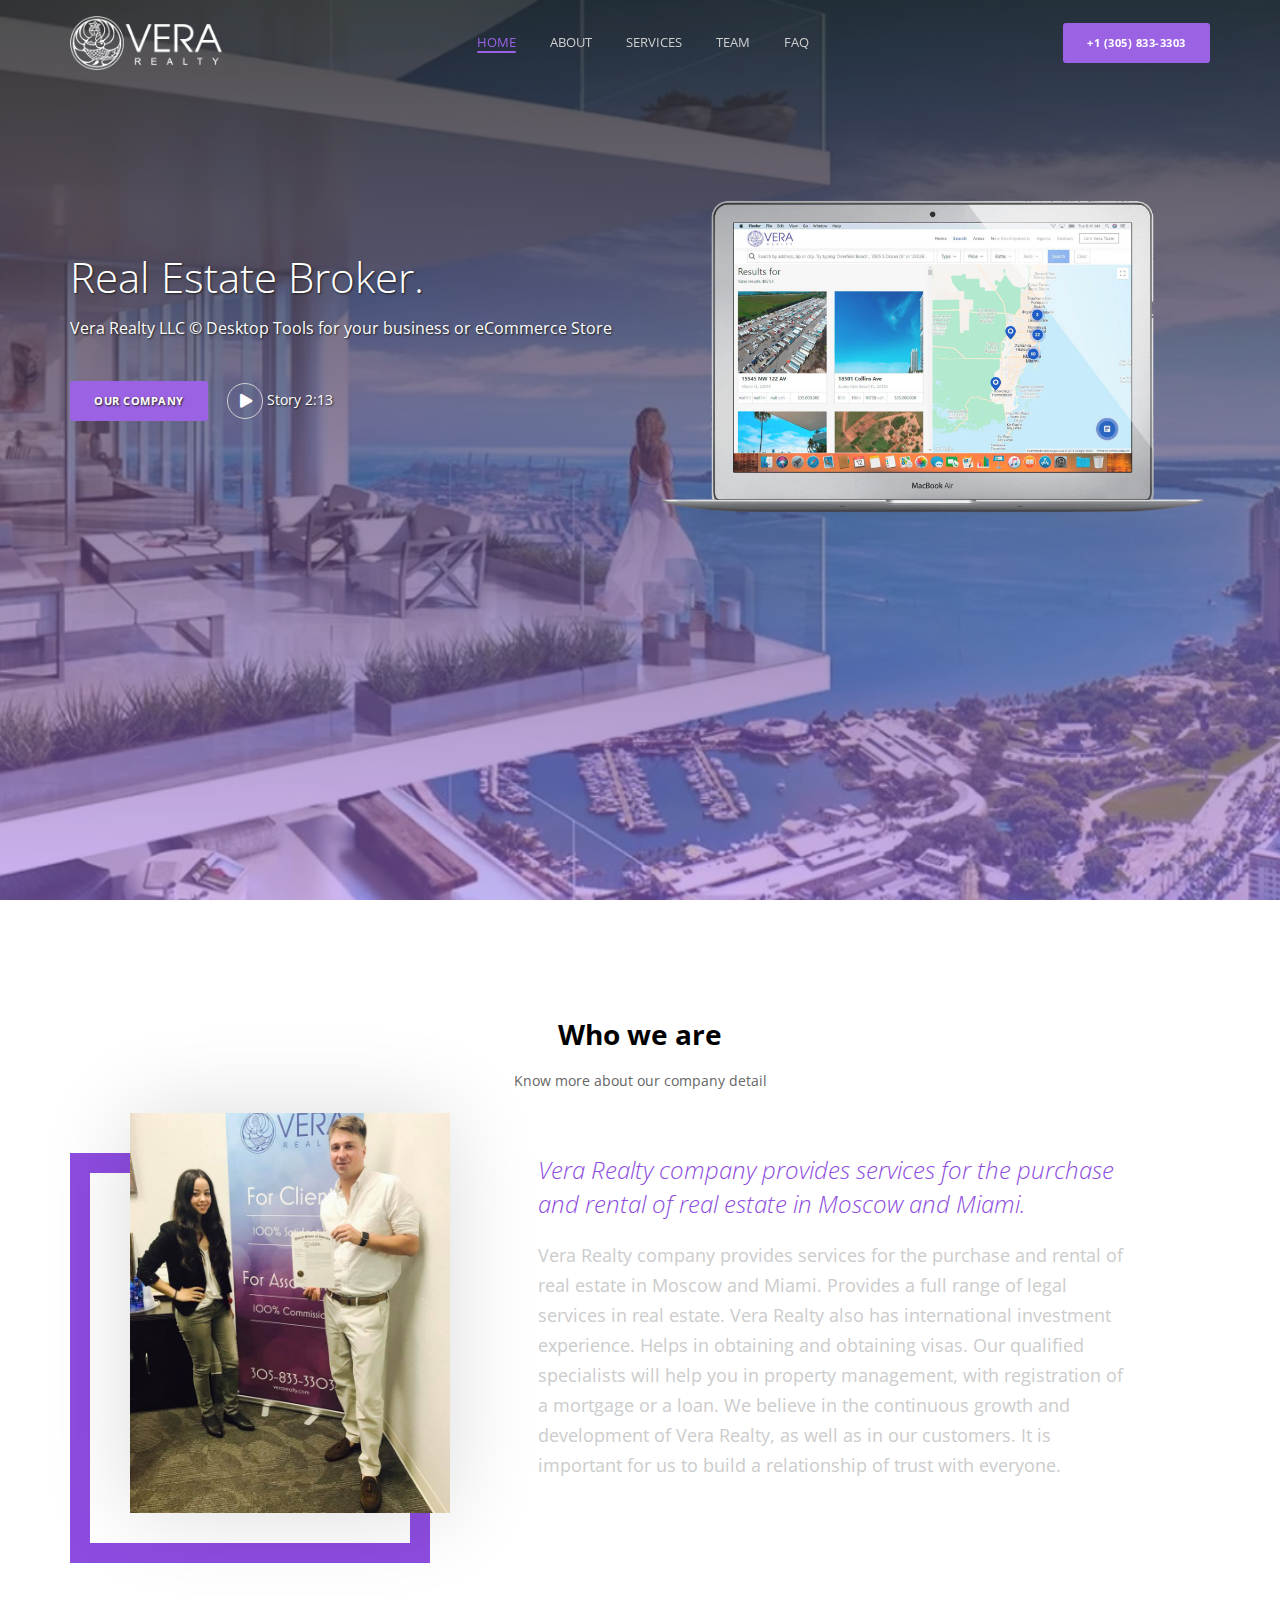
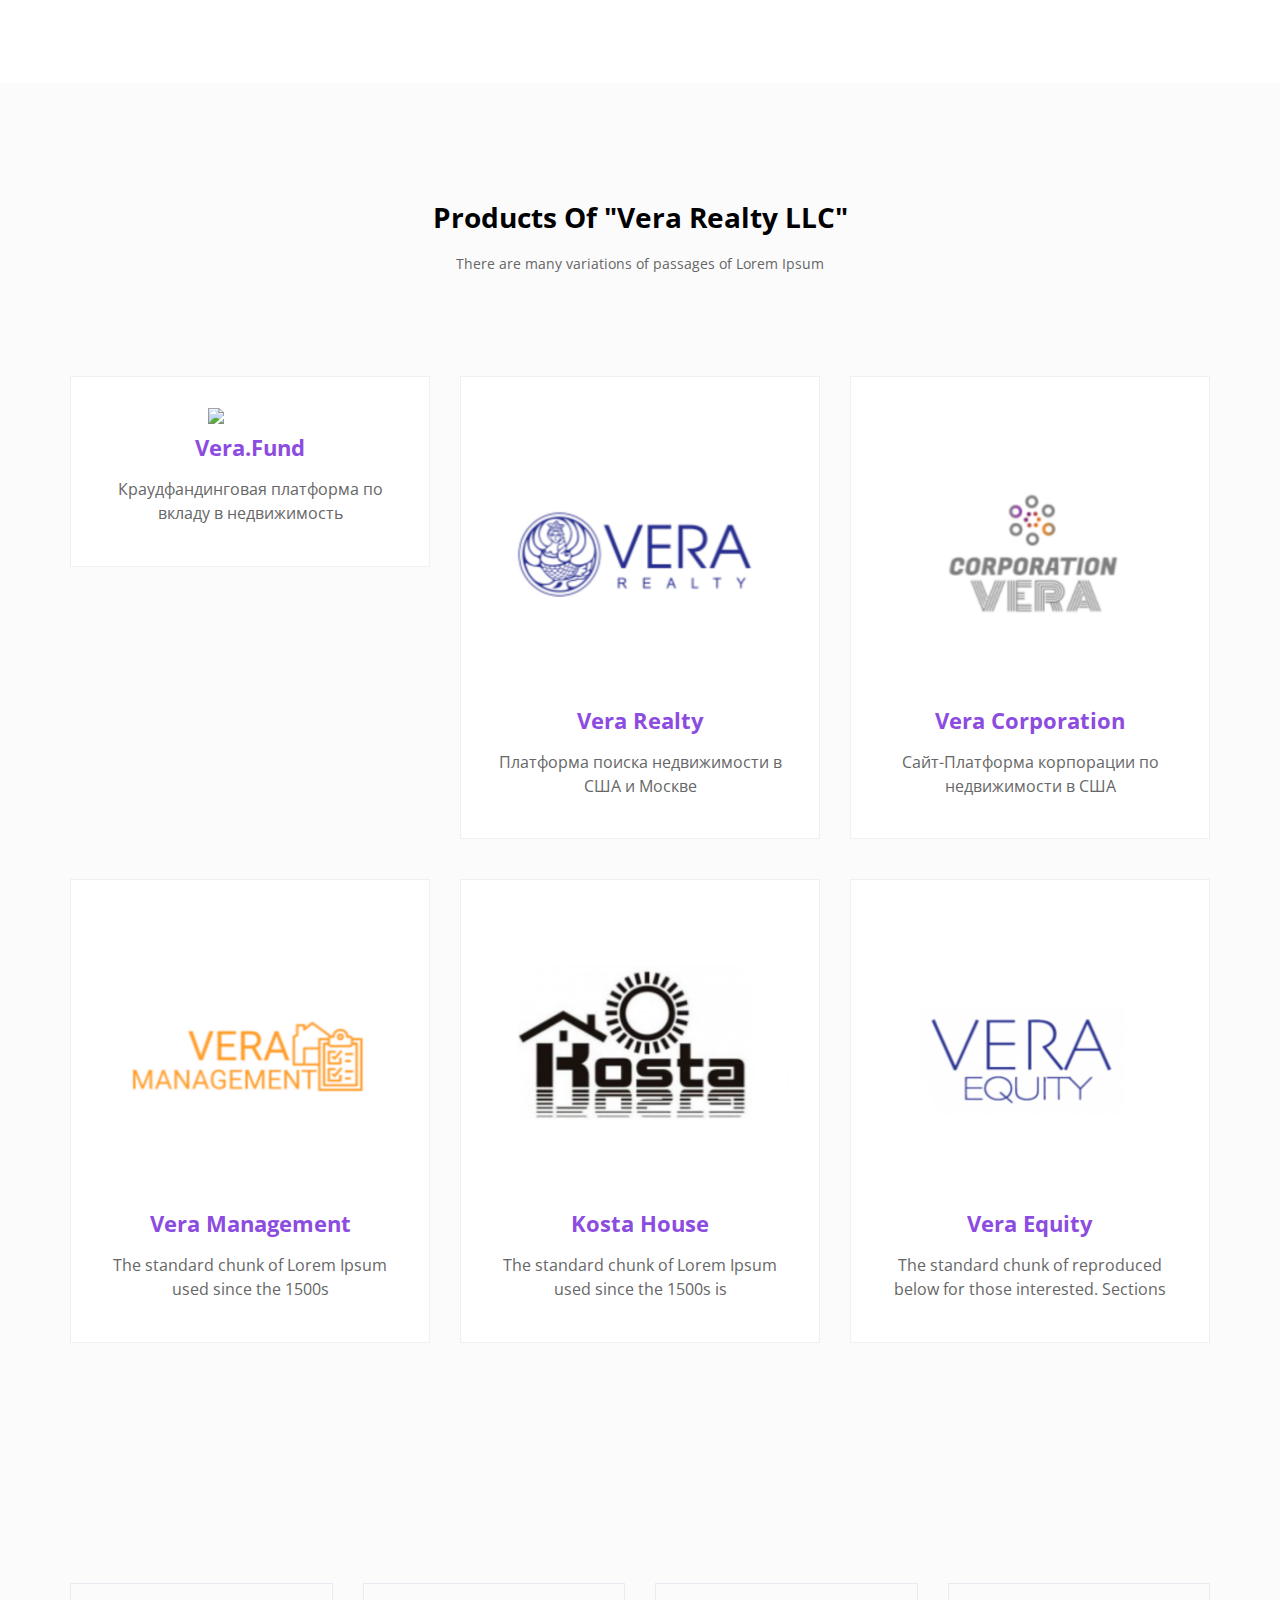
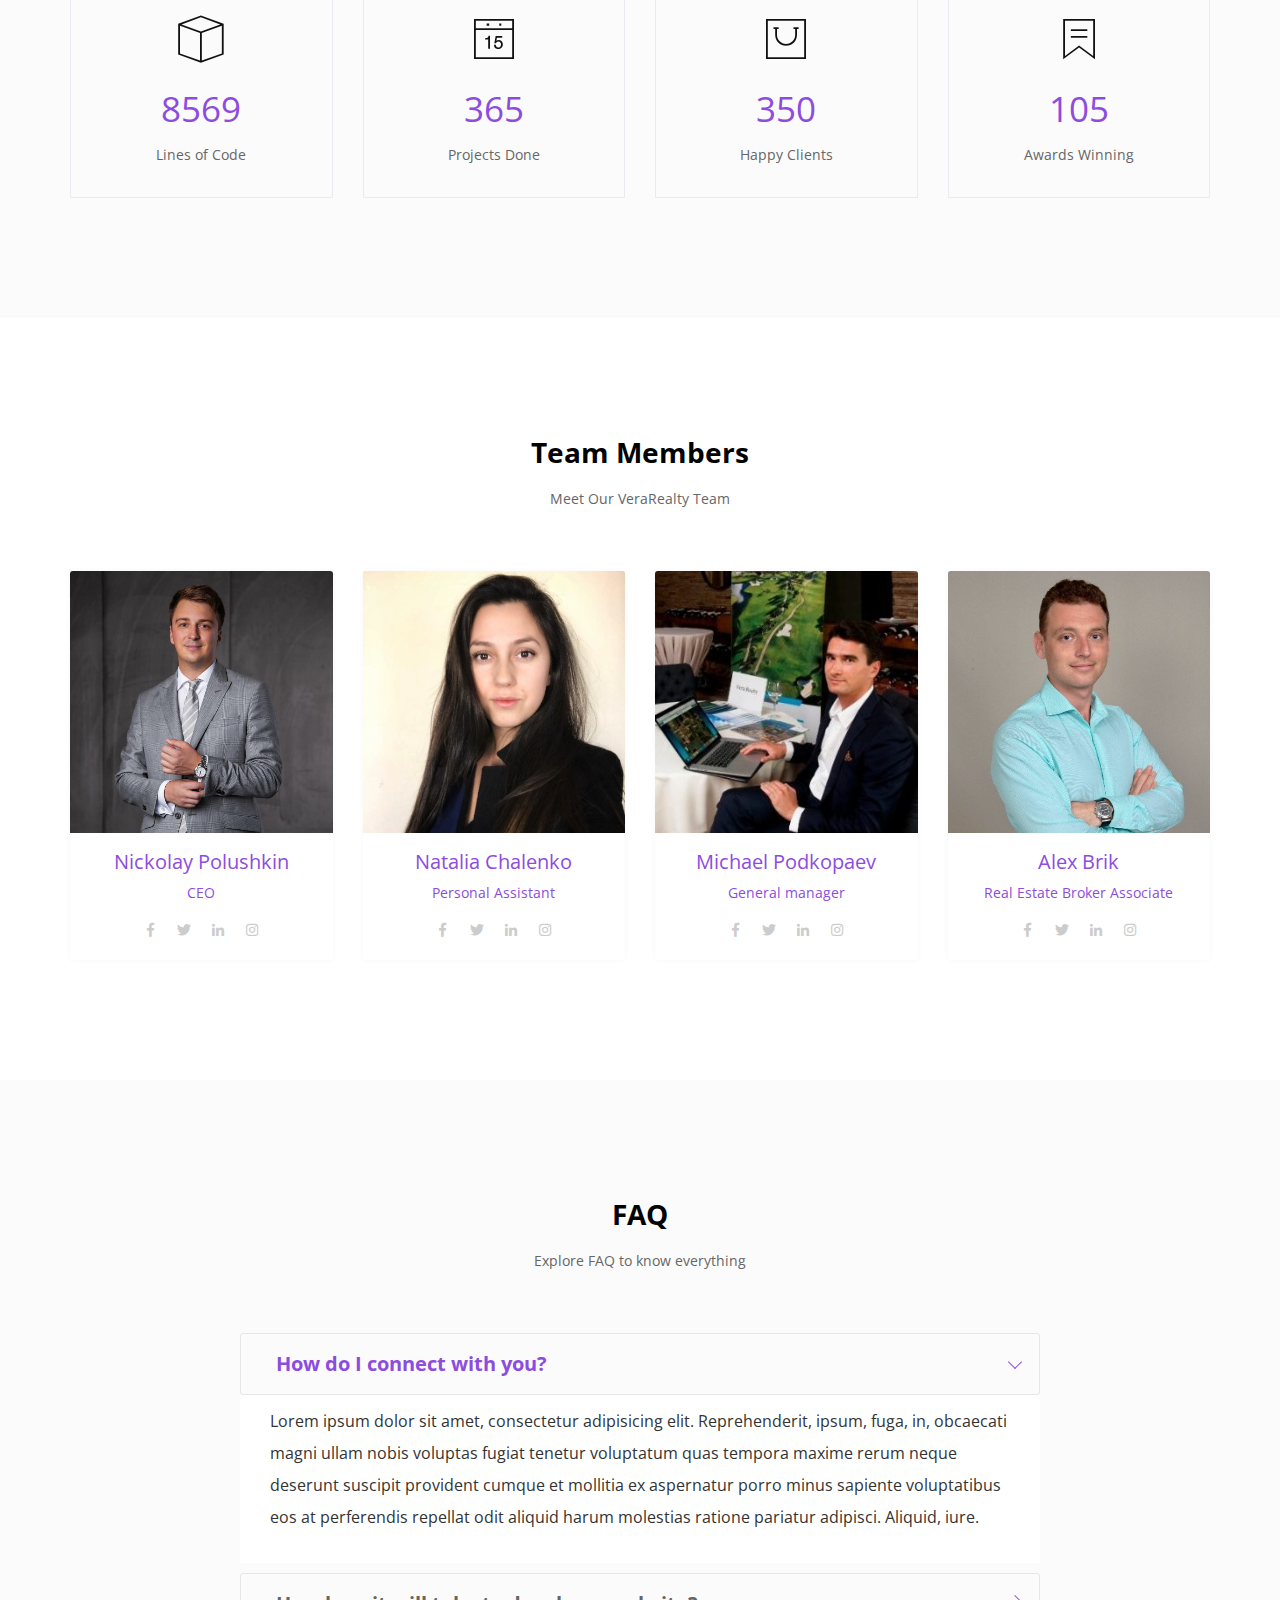
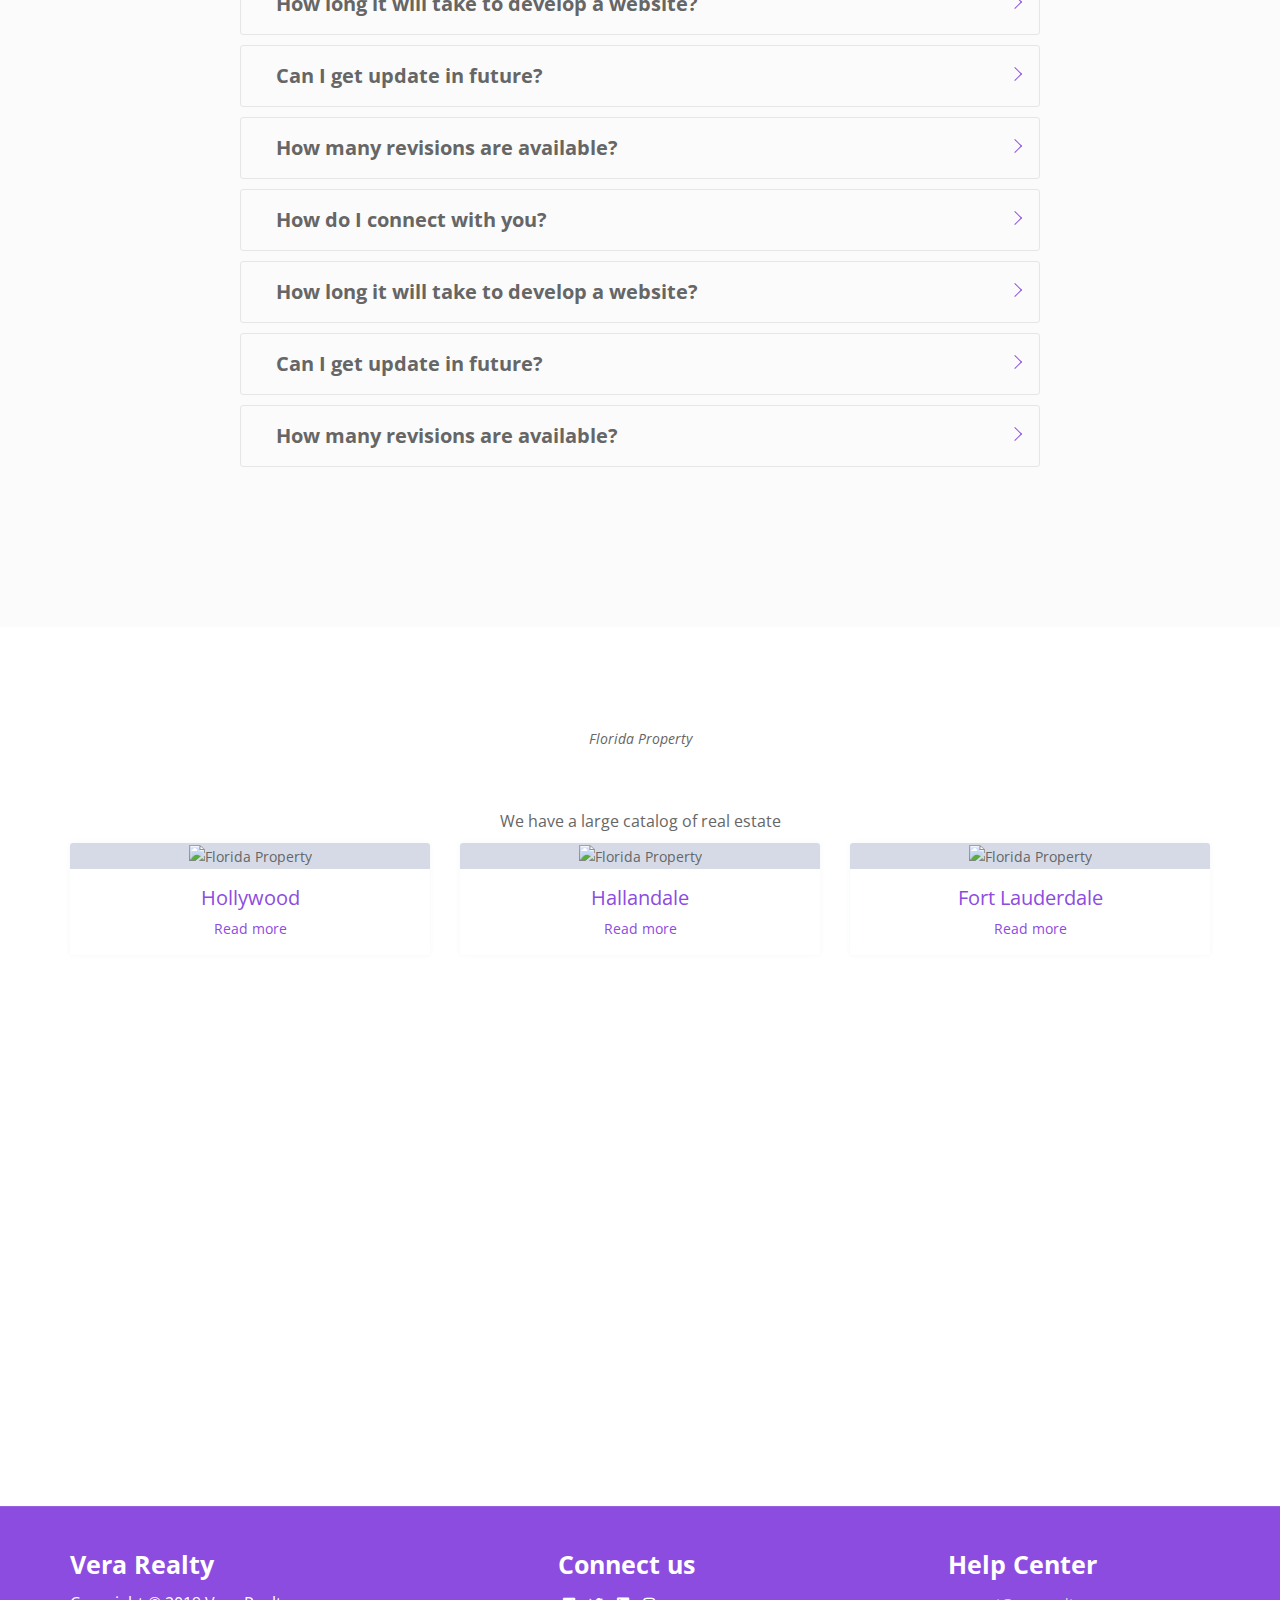
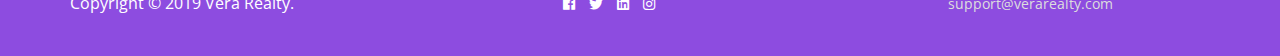
==== index.html @ 3e38c7bc "Inc Defina" ====
<!DOCTYPE html>
<html class="no-js" lang="en">
    <head>
        <meta charset="utf-8">
        <meta name="author" content="Inc. Defina">
        <meta name="description" content="Компания Vera Realty предоставляет услуги по покупке и аренде недвижимости в Москве и Майами. Оказывает весь спектр юридических услуг в сфере недвижимости.Также компания Vera Realty обладает международным опытом инвестиций.">
        <meta name="keywords" content="Vera Realty LLC">
        <meta http-equiv="x-ua-compatible" content="ie=edge">
        <meta name="viewport" content="width=device-width, initial-scale=1.0">
        
        <title>All products of the company "Vera Realty" LLC</title>
        <link rel="icon" href="https://www.verarealty.com/wp-content/uploads/2018/07/vera-favicon.png" sizes="192x192" />
        <link rel="stylesheet" href="/assets/css/bootstrap.min.css">
        <link rel="stylesheet" href="/assets/css/owl.carousel.min.css">
        <link rel="stylesheet" href="/assets/css/fontawesome.min.css">
        <link rel="stylesheet" href="/assets/css/pe-icon-7-stroke.css">
        <link rel="stylesheet" href="/assets/css/slicknav.css">
        <link rel="stylesheet" href="/assets/css/main.css">
        <link rel="stylesheet" href="/assets/css/animate.css">
        <link rel="stylesheet" href="/assets/css/normalize.css">
        <link rel="stylesheet" href="/assets/css/defina.min.css">
        <link rel="stylesheet" href="style.css">
        <link rel="stylesheet" href="/assets/css/responsive.css">
        <script src="/assets/js/vendor/modernizr-2.8.3.min.js"></script>
        <!--[if lt IE 9]>
                <script src="//oss.maxcdn.com/html5shiv/3.7.2/html5shiv.min.js"></script>
                <script src="//oss.maxcdn.com/respond/1.4.2/respond.min.js"></script>
        <![endif]-->
        <link href="https://cdnjs.cloudflare.com/ajax/libs/fancybox/3.4.1/jquery.fancybox.min.css" rel="stylesheet">
    </head>
    <body data-spy="scroll" data-target=".primary-menu">
        <div class="preloader">
            <div class="spinner">
               <span class="spinner-rotate"></span>
            </div>
        </div>

        <header class="header-area">
            <nav id="navbar" class="navbar mainmenu-area fixed-top" style="border-radius:0;display: block" data-spy="affix" data-offset-top="200">
                <div class="container">
                    <div class="equal-height">

                        <div class="site-branding">
                            <a href="/">
                                <img src="/assets/images/Logo-white.png" class="brand" alt="logotype" style="height: 54px;"/>
                            </a>
                        </div>
                        <div class="primary-menu navbar-collapse collapse">
                            <ul class="nav">
                                <li class="active"><a href="#home-page" class="hex">Home</a></li>
                                <li><a href="#about-page" class="hex">About</a></li>
                                <li><a href="#service-page" class="hex">Services</a></li>
                                <li><a href="#team-page" class="hex">Team</a></li>
                                <li><a href="#faq-page" class="hex">FAQ</a></li>
                            </ul>
                        </div>
                        <div class="">
                            <a href="tel:+1 (305) 833-3303" class="bttn-1">+1 (305) 833-3303</a>
                        </div>
                    </div>
                </div>
            </nav>
        </header>	

        <div id="home-page"></div>

        <section class="hero-area gray-bg" style="background-image: url('/assets/images/join-hero.jpg');">
            <div style="background: linear-gradient(to bottom, rgba(0, 0, 0, 0.8), rgba(141, 76, 224, 0.48));text-shadow: 1px 1px 2px #000;width: 100%;display: block;padding: 100px 0;min-height: 100vh;">
                <div class="container">
                    <div class="row equal-height">
                        <div class="col-md-6" style="padding-top: 50px;">
                            <h1 class="head-title wow fadeInRight" data-wow-delay="0.3s">Real Estate Broker.</h1>
                            <div class="desc wow fadeInRight" data-wow-delay="0.4s">
                                <p class="text-light">Vera Realty LLC &copy; Desktop Tools for your business or eCommerce Store</p>
                            </div>
                            <div class="space-30"></div>
                            <a href="#service-page"  class="hex bttn-1 wow fadeInRight" data-wow-delay="0.5s">Our Company</a>
                            <a data-fancybox href="https://www.youtube.com/watch?v=gZWXmSM5Rfg" class="popup-video wow fadeInRight" data-wow-delay="0.5s">
                                <button type="button" class="btn btn-default text-dark" style="background-color: transparent;color: #fff;border-radius: 50em;width: 36px;height: 36px;">
                                    <i class="fas fa-play"></i>
                                </button> 
                                Story 2:13
                            </a>
                        </div>
                        <div class="col-md-6 text-right" style="padding-top: 100px;">
                            <div class="hidden visible-xs visible-sm space-50"></div>
                            <figure class="wow fadeInDown" data-wow-duration="1s" data-wow-delay="0.3s">
                                <img src="/assets/images/search-on-map.png" alt="illustration">
                            </figure>
                        </div>
                    </div>
                </div>
            </div>
        </section>
        
            <section class="about-area section-padding" id="about-page">
                <div class="container">
                    <div class="row">
                        <div class="col-md-6 col-md-offset-3">
                            <div class="page-title">
                                <h2 class="title">Who we are</h2>
                                <div class="desc">Know more about our company detail</div>
                                <div class="space-60"></div>
                            </div>
                        </div>
                    </div>
                    <div class="row">
                        <div class="col-md-4">
                            <div class="div-img-bg">
                                <div class="about-img">
                                    <img src="/assets/images/123.jpg" alt="CEO Vera Realty LLC" />
                                </div>
                            </div>
                            <div class="hidden visible-xs space-30"></div>
                        </div>
                        <div class="col-md-8">
                            <div class="col-sm-offset-1 col-sm-10">
                                <div class="about-content">
                                    <div class="about-content-title">Vera Realty company provides services 
                                        for the purchase and rental 
                                    of real estate in Moscow and Miami.</div>
                                    
                                    <p>Vera Realty company provides services for the purchase and rental 
                                    of real estate in Moscow and Miami. Provides a full range of legal 
                                    services in real estate. Vera Realty also has international investment 
                                    experience. Helps in obtaining and obtaining visas. Our qualified 
                                    specialists will help you in property management, with registration 
                                    of a mortgage or a loan. We believe in the continuous growth and 
                                    development of Vera Realty, as well as in our customers. It is 
                                    important for us to build a relationship of trust with everyone.</p>

                                </div>
                            </div>
                        </div>
                    </div>
                </div>
            </section>
        
<section class="service-area gray-bg section-padding" id="service-page">
    <div class="container">
        <div class="row">
            <div class="col-md-6 col-md-offset-3">
                <div class="page-title">
                    <h3 class="title text-dark">Products Of "Vera Realty LLC"</h3>
                    <div class="desc">There are many variations of passages of Lorem Ipsum</div>
                    <div class="space-60"></div>
                </div>
            </div>
        </div>
        <div class="row">
            <div class="col-xs-12 col-sm-6 col-md-4 col-lg-4 wow fadeInLeft" data-wow-delay="0.4s" style="visibility: visible; animation-delay: 0.4s; animation-name: fadeInLeft;">
                <div class="single-service two mt-4">
                    <a href="https://github.com/verarealtycom/verafund/blob/master/README.md">
                        <img src="https://vera.fund/uploads/2019/02/apple-touch-icon.png" alt="Vera.Fund"/>
                    </a>
                    <h3 class="title font-weight-bold">
                        <a href="https://github.com/verarealtycom/verafund/blob/master/README.md">Vera.Fund</a>
                    </h3>
                    <p>Краудфандинговая платформа по вкладу в недвижимость</p>
                </div>
            </div>
            <div class="col-xs-12 col-sm-6 col-md-4 col-lg-4 wow fadeInLeft" data-wow-delay="0.3s" style="visibility: visible; animation-delay: 0.3s; animation-name: fadeInLeft;">
                <div class="single-service two mt-4">
                    <a href="https://github.com/verarealty/verarealty.github.io/blob/master/README.md">
                        <img src="/assets/images/2.png" alt="Vera Realty">
                    </a>
                    <h3 class="title font-weight-bold">
                        <a href="https://github.com/verarealty/verarealty.github.io/blob/master/README.md">
                            Vera Realty
                        </a>
                    </h3>
                    <p>Платформа поиска недвижимости в США и Москве</p>
                </div>
            </div>
            <div class="col-xs-12 col-sm-6 col-md-4 col-lg-4 wow fadeInLeft" data-wow-delay="0.2s" style="visibility: visible; animation-delay: 0.2s; animation-name: fadeInLeft;">
                <div class="single-service two mt-4">
                    <div class=""><img src="/assets/images/3.png" alt="Service Icon"></div>
                    <h3 class="title font-weight-bold">
                        <a href="#">Vera Corporation</a>
                    </h3>
                    <p>Сайт-Платформа корпорации по недвижимости в США</p>
                </div>
            </div>
            <div class="col-xs-12 col-sm-6 col-md-4 col-lg-4 wow fadeInLeft" data-wow-delay="0.4s" style="visibility: visible; animation-delay: 0.4s; animation-name: fadeInLeft;">
                <div class="single-service two mt-4">
                    <div class=""><img src="/assets/images/4.png" alt="Service Icon"></div>
                    <h3 class="title font-weight-bold">
                        <a href="#">Vera Management</a>
                    </h3>
                    <p>The standard chunk of Lorem Ipsum used since the 1500s</p>
                </div>
            </div>
            <div class="col-xs-12 col-sm-6 col-md-4 col-lg-4 wow fadeInLeft" data-wow-delay="0.3s" style="visibility: visible; animation-delay: 0.3s; animation-name: fadeInLeft;">
                <div class="single-service two mt-4">
                    <div class=""><img src="/assets/images/5.png" alt="Service Icon"></div>
                    <h3 class="title font-weight-bold">
                        <a href="#">Kosta House</a>
                    </h3>
                    <p>The standard chunk of Lorem Ipsum used since the 1500s is</p>
                </div>
            </div>
            <div class="col-xs-12 col-sm-6 col-md-4 col-lg-4 wow fadeInLeft" data-wow-delay="0.2s" style="visibility: visible; animation-delay: 0.2s; animation-name: fadeInLeft;">
                <div class="single-service two mt-4">
                    <div class=""><img src="/assets/images/6.png" alt="Service Icon"></div>
                    <h3 class="title font-weight-bold">
                        <a href="#">Vera Equity</a>
                    </h3>
                    <p>The standard chunk of reproduced below for those interested. Sections</p>
                </div>
            </div>
        </div>
    </div>
</section>

<div class="counter-area gray-bg">
    <div class="container">
        <div class="row">
            <div class="col-xs-6 col-md-3 wow fadeInRight" data-wow-delay="0.2s">
                <div class="single-count">
                    <div class="count-icon"><i class="pe-7s-box2"></i></div>
                    <h3 class="count">8569</h3>
                    <div class="desc">Lines of Code</div>
                </div>
                <div class="hidden visible-xs space-30"></div>
            </div>
            <div class="col-xs-6 col-md-3 wow fadeInRight" data-wow-delay="0.3s">
                <div class="single-count">
                    <div class="count-icon"><i class="pe-7s-date"></i></div>
                    <h3 class="count">365</h3>
                    <div class="desc">Projects Done</div>
                </div>
                <div class="hidden visible-xs space-30"></div>
            </div>
            <div class="col-xs-6 col-md-3 wow fadeInRight" data-wow-delay="0.4s">
                <div class="single-count">
                    <div class="count-icon"><i class="pe-7s-shopbag"></i></div>
                    <h3 class="count">350</h3>
                    <div class="desc">Happy Clients</div>
                </div>
                <div class="hidden visible-xs space-30"></div>
            </div>
            <div class="col-xs-6 col-md-3 wow fadeInRight" data-wow-delay="0.5s">
                <div class="single-count">
                    <div class="count-icon"><i class="pe-7s-ribbon"></i></div>
                    <h3 class="count">105</h3>
                    <div class="desc">Awards Winning</div>
                </div>
                <div class="hidden visible-xs space-30"></div>
            </div>
        </div>
    </div>
</div>

<section class="section-padding" id="team-page">
	<div class="container">
		<div class="row">
			<div class="col-md-6 col-md-offset-3">
				<div class="page-title">
					<h2 class="title">Team Members</h2>
					<div class="desc">Meet Our VeraRealty Team</div>
					<div class="space-60"></div>
				</div>
			</div>
		</div>
		<div class="row">
			<div class="col-xs-6 col-md-3 xs-full">
				<div class="single-team wow fadeInRight" data-wow-delay="0.2s">
					<div class="team-thumb"><img src="/assets/images/nkp0.jpg" alt="Nickolay Polushkin"></div>
					<div class="team-content">
						<h4 class="name">Nickolay Polushkin</h4>
						<span class="position">CEO</span>
						<div class="social-list">
							<a href="https://www.facebook.com/nick.pro.33"><i class="fab fa-facebook-f"></i></a>
							<a href="#"><i class="fab fa-twitter"></i></a>
							<a href="https://www.linkedin.com/in/nick-polyushkin/"><i class="fab fa-linkedin-in"></i></a>
							<a href="#"><i class="fab fa-instagram"></i></a>
						</div>
					</div>
				</div>
				<div class="hidden visible-xs visible-sm space-30"></div>
			</div>
			<div class="col-xs-6 col-md-3 xs-full">
				<div class="single-team wow fadeInRight" data-wow-delay="0.3s">
					<div class="team-thumb"><img src="/assets/images/ntc0.jpg" alt="Natalia Chalenko"></div>
					<div class="team-content">
						<h4 class="name">Natalia Chalenko</h4>
						<span class="position">Personal Assistant</span>
						<div class="social-list">
							<a href="#"><i class="fab fa-facebook-f"></i></a>
							<a href="#"><i class="fab fa-twitter"></i></a>
							<a href="https://www.linkedin.com/in/natalia-chalenko-b6a733137/"><i class="fab fa-linkedin-in"></i></a>
							<a href="#"><i class="fab fa-instagram"></i></a>
						</div>
					</div>
				</div>
				<div class="hidden visible-xs visible-sm space-30"></div>
			</div>
			<div class="col-xs-6 col-md-3 xs-full">
				<div class="single-team wow fadeInRight" data-wow-delay="0.4s">
					<div class="team-thumb"><img src="/assets/images/0.jpg" alt="Michael Podkopaev"></div>
					<div class="team-content">
						<h4 class="name">Michael Podkopaev</h4>
						<span class="position">General manager</span>
						<div class="social-list">
							<a href="#"><i class="fab fa-facebook-f"></i></a>
							<a href="#"><i class="fab fa-twitter"></i></a>
							<a href="https://www.linkedin.com/in/михаил-подкопаев-8857a310a/"><i class="fab fa-linkedin-in"></i></a>
							<a href="#"><i class="fab fa-instagram"></i></a>
						</div>
					</div>
				</div>
				<div class="hidden visible-xs space-30"></div>
			</div>
			<div class="col-xs-6 col-md-3 xs-full">
				<div class="single-team wow fadeInRight" data-wow-delay="0.5s">
					<div class="team-thumb"><img src="/assets/images/ab0.jpg" alt="Alex Brik"></div>
					<div class="team-content">
						<h4 class="name">Alex Brik</h4>
						<span class="position">Real Estate Broker Associate</span>
						<div class="social-list">
							<a href="https://www.facebook.com/alex.brik.5"><i class="fab fa-facebook-f"></i></a>
							<a href="#"><i class="fab fa-twitter"></i></a>
							<a href="https://www.linkedin.com/in/alex-brik-218658100/"><i class="fab fa-linkedin-in"></i></a>
							<a href="#"><i class="fab fa-instagram"></i></a>
						</div>
					</div>
				</div>
			</div>
		</div>
	</div>
</section>
        
<section class="faqs-area section-padding gray-bg" id="faq-page">
	<div class="container">
		<div class="row">
			<div class="page-title">
				<h2 class="title">FAQ</h2>
				<div class="desc">Explore FAQ to know everything</div>
				<div class="space-60"></div>
			</div>
		</div>
		<div class="row">
			<div class="col-md-offset-1 col-md-10">
				<div class="faq-contents">
					<ul class="accordion">
						<li>
							<a><i class="ti-user"></i>How do I connect with you?</a>
							<p>Lorem ipsum dolor sit amet, consectetur adipisicing elit. Reprehenderit, ipsum, fuga, in, obcaecati magni ullam nobis voluptas fugiat tenetur voluptatum quas tempora maxime rerum neque deserunt suscipit provident cumque et mollitia ex aspernatur porro minus sapiente voluptatibus eos at perferendis repellat odit aliquid harum molestias ratione pariatur adipisci. Aliquid, iure.</p>
						</li>
						<li>
							<a><i class="ti-announcement"></i>How long it will take to develop a website?</a>
							<p>Lorem ipsum dolor sit amet, consectetur adipisicing elit. Reprehenderit, ipsum, fuga, in, obcaecati magni ullam nobis voluptas fugiat tenetur voluptatum quas tempora maxime rerum neque deserunt suscipit provident cumque et mollitia ex aspernatur porro minus sapiente voluptatibus eos at perferendis repellat odit aliquid harum molestias ratione pariatur adipisci. Aliquid, iure.</p>
						</li>
						<li>
							<a><i class="ti-timer"></i>Can I get update in future?</a>
							<p>Lorem ipsum dolor sit amet, consectetur adipisicing elit. Reprehenderit, ipsum, fuga, in, obcaecati magni ullam nobis voluptas fugiat tenetur voluptatum quas tempora maxime rerum neque deserunt suscipit provident cumque et mollitia ex aspernatur porro minus sapiente voluptatibus eos at perferendis repellat odit aliquid harum molestias ratione pariatur adipisci. Aliquid, iure.</p>
						</li>
						<li>
							<a><i class="ti-palette"></i>How many revisions are available?</a>
							<p>Lorem ipsum dolor sit amet, consectetur adipisicing elit. Reprehenderit, ipsum, fuga, in, obcaecati magni ullam nobis voluptas fugiat tenetur voluptatum quas tempora maxime rerum neque deserunt suscipit provident cumque et mollitia ex aspernatur porro minus sapiente voluptatibus eos at perferendis repellat odit aliquid harum molestias ratione pariatur adipisci. Aliquid, iure.</p>
						</li>
						<li>
							<a><i class="ti-bolt-alt"></i>How do I connect with you?</a>
							<p>Lorem ipsum dolor sit amet, consectetur adipisicing elit. Reprehenderit, ipsum, fuga, in, obcaecati magni ullam nobis voluptas fugiat tenetur voluptatum quas tempora maxime rerum neque deserunt suscipit provident cumque et mollitia ex aspernatur porro minus sapiente voluptatibus eos at perferendis repellat odit aliquid harum molestias ratione pariatur adipisci. Aliquid, iure.</p>
						</li>
						<li>
							<a><i class="ti-infinite"></i>How long it will take to develop a website?</a>
							<p>Lorem ipsum dolor sit amet, consectetur adipisicing elit. Reprehenderit, ipsum, fuga, in, obcaecati magni ullam nobis voluptas fugiat tenetur voluptatum quas tempora maxime rerum neque deserunt suscipit provident cumque et mollitia ex aspernatur porro minus sapiente voluptatibus eos at perferendis repellat odit aliquid harum molestias ratione pariatur adipisci. Aliquid, iure.</p>
						</li>
						<li>
							<a><i class="ti-package"></i>Can I get update in future?</a>
							<p>Lorem ipsum dolor sit amet, consectetur adipisicing elit. Reprehenderit, ipsum, fuga, in, obcaecati magni ullam nobis voluptas fugiat tenetur voluptatum quas tempora maxime rerum neque deserunt suscipit provident cumque et mollitia ex aspernatur porro minus sapiente voluptatibus eos at perferendis repellat odit aliquid harum molestias ratione pariatur adipisci. Aliquid, iure.</p>
						</li>
						<li>
							<a><i class="ti-shield"></i>How many revisions are available?</a>
							<p>Lorem ipsum dolor sit amet, consectetur adipisicing elit. Reprehenderit, ipsum, fuga, in, obcaecati magni ullam nobis voluptas fugiat tenetur voluptatum quas tempora maxime rerum neque deserunt suscipit provident cumque et mollitia ex aspernatur porro minus sapiente voluptatibus eos at perferendis repellat odit aliquid harum molestias ratione pariatur adipisci. Aliquid, iure.</p>
						</li>
					</ul>
				</div>
			</div>
		</div>
	</div>
</section> 

<section class="bg-white" style="padding:100px 0;"> 
	<div class="container">
		<div class="row">
			<div class="col-md-12 text-center">
				<i>Florida Property</i>
				<h2 class="title">Choose your dream apartment</h2>
				<p>We have a large catalog of real estate</p>
			</div>
		</div>
		<div class="row">
			<div class="col-md-4">
				<div class="single-team wow fadeInRight" data-wow-delay="0.2s">
					<div class="team-thumb"><img src="/assets/images/7.jpg" alt="Florida Property"></div>
					<div class="team-content">
						<h4 class="name">Hollywood</h4>
						<a target="_blank" href="https://www.verarealty.com/area/hollywood-fl-real-estate-market-overview/"><span class="position">Read more</span></a>
					</div>
				</div>
			</div>
			<div class="col-md-4">
				<div class="single-team wow fadeInRight" data-wow-delay="0.2s">
					<div class="team-thumb"><img src="/assets/images/8.jpg" alt="Florida Property"></div>
					<div class="team-content">
						<h4 class="name">Hallandale</h4>
						<a target="_blank" href="https://www.verarealty.com/area/hallandale-fl-real-estate-market-overview/"><span class="position">Read more</span></a>
					</div>
				</div>
			</div>
			<div class="col-md-4">
				<div class="single-team wow fadeInRight" data-wow-delay="0.2s">
					<div class="team-thumb"><img src="/assets/images/9.jpg" alt="Florida Property"></div>
					<div class="team-content">
						<h4 class="name">Fort Lauderdale</h4>
						<a target="_blank" href="https://www.verarealty.com/area/fort-lauderdale-fl-real-estate-market-overview/"><span class="position">Read more</span></a>
					</div>
				</div>
			</div>
		</div>
	</div>
</section> 
	    
<div style="margin-bottom: -6px;">
    <iframe src="https://www.google.com/maps/embed?pb=!1m18!1m12!1m3!1d3586.224662049841!2d-80.12013068556031!3d25.993456983532123!2m3!1f0!2f0!3f0!3m2!1i1024!2i768!4f13.1!3m3!1m2!1s0x88d9ab5db5999c7d%3A0xce6f3129860ffd40!2sVera+Realty!5e0!3m2!1sru!2sfr!4v1548156666112" width="100%" height="450" frameborder="0" style="border:0" allowfullscreen></iframe>
</div>

	<footer class="footer-area" style="background-image: url('assets/images/footer-shape.png'); background-position: left top;">
			<div class="footer-bottom">
				<div class="container">
					<div class="row start-height">
						<div class="col-xs-12 col-sm-5">
							<h4 class="text-white">Vera Realty</h4>
							<p>Copyright &copy; 2019 Vera Realty.</p>
							<div class="hidden visible-xs space-30"></div>
						</div>
						<div class="col-xs-12 col-sm-4">
							<h4 class="text-white">Connect us</h4>
							<ul class="footer-list list-inline">
								<li>
									<a href="https://www.facebook.com/verarealtyllc/" target="_blank">
										<i class="fab fa-facebook"></i>
									</a>
								</li>
								<li>
									<a href="https://twitter.com/verarealty" target="_blank">
										<i class="fab fa-twitter"></i>
									</a>
								</li>
								<li>
									<a href="https://www.linkedin.com/company/vera-realty/about/" target="_blank">
										<i class="fab fa-linkedin"></i>
									</a>
								</li>
								<li>
									<a href="https://www.instagram.com/verarealty/" target="_blank">
										<i class="fab fa-instagram"></i>
									</a>
								</li>
							</ul>
							<div class="hidden visible-xs space-30"></div>
						</div>
						<div class="col-xs-12 col-sm-3">
							<h4 class="text-white">Help Center</h4>
							<a href="mailto:support@verarealty.com" class="text-white">support@verarealty.com</a>
							<div class="hidden visible-xs space-30"></div>
						</div>
					</div>
				</div>
			</div>
	</footer>
	
	<script src="/assets/js/vendor/jquery-1.12.4.min.js"></script>
	<script src="/assets/js/vendor/bootstrap.min.js"></script>
	<script src="/assets/js/owl.carousel.min.js"></script>
	<script src="/assets/js/waypoints.min.js"></script>
	<script src="/assets/js/jquery.counterup.min.js"></script>
	<script src="https://cdnjs.cloudflare.com/ajax/libs/fancybox/3.4.1/jquery.fancybox.min.js"></script>
	<script src="/assets/js/imagesloaded.pkgd.min.js"></script>
	<script src="/assets/js/isotope.pkgd.min.js"></script>
	<script src="/assets/js/slicknav.min.js"></script>
	<script src="/assets/js/jqBootstrapValidation.js"></script>
	<script src="/assets/js/contact.js"></script>
	<script src="https://maps.googleapis.com/maps/api/js?key=AIzaSyAea4BE0bu_BnCZ2OukqgaCVzVXJYE8sag"></script>
	<script src="/assets/js/wow.min.js"></script>
	<script src="/assets/js/scrollUp.min.js"></script>
	<script src="/assets/js/main.js"></script>
	<script>
		window.onscroll = function() {scrollFunction();};
		var s = document.getElementById("navbar").style.top;
		
		function scrollFunction() {
			if (document.body.scrollTop > 57 || document.documentElement.scrollTop > 57) 
			{
				$('#navbar').addClass('bg-white navbar-light revanh');
				$('#navbar').removeClass('navbar-dark');
				$('.brand').attr('src', '/assets/images/Logo-blue.png');
			} else {
				$('#navbar').addClass('navbar-dark');
				$('#navbar').removeClass('bg-white navbar-light revanh');
				$('.brand').attr('src', '/assets/images/Logo-white.png');
			}
		}
		$("a.hex").click(function() {
			var top = 15;
			$("html, body").animate({
				scrollTop: $($(this).attr("href")).offset().top + "px"
			}, {
				duration: 1000,
				easing: "swing"
			});
			return false;
		});
	</script>
    </body>
</html>
---- assets/css/pe-icon-7-stroke.css ----
@font-face {
	font-family: 'Pe-icon-7-stroke';
	src:url('../fonts/Pe-icon-7-stroke.eot?d7yf1v');
	src:url('../fonts/Pe-icon-7-stroke.eot?#iefixd7yf1v') format('embedded-opentype'),
		url('../fonts/Pe-icon-7-stroke.woff?d7yf1v') format('woff'),
		url('../fonts/Pe-icon-7-stroke.ttf?d7yf1v') format('truetype'),
		url('../fonts/Pe-icon-7-stroke.svg?d7yf1v#Pe-icon-7-stroke') format('svg');
	font-weight: normal;
	font-style: normal;
}

[class^="pe-7s-"], [class*=" pe-7s-"] {
	display: inline-block;
	font-family: 'Pe-icon-7-stroke';
	speak: none;
	font-style: normal;
	font-weight: normal;
	font-variant: normal;
	text-transform: none;
	line-height: 1;

	/* Better Font Rendering =========== */
	-webkit-font-smoothing: antialiased;
	-moz-osx-font-smoothing: grayscale;
}

.pe-7s-album:before {
	content: "\e6aa";
}
.pe-7s-arc:before {
	content: "\e6ab";
}
.pe-7s-back-2:before {
	content: "\e6ac";
}
.pe-7s-bandaid:before {
	content: "\e6ad";
}
.pe-7s-car:before {
	content: "\e6ae";
}
.pe-7s-diamond:before {
	content: "\e6af";
}
.pe-7s-door-lock:before {
	content: "\e6b0";
}
.pe-7s-eyedropper:before {
	content: "\e6b1";
}
.pe-7s-female:before {
	content: "\e6b2";
}
.pe-7s-gym:before {
	content: "\e6b3";
}
.pe-7s-hammer:before {
	content: "\e6b4";
}
.pe-7s-headphones:before {
	content: "\e6b5";
}
.pe-7s-helm:before {
	content: "\e6b6";
}
.pe-7s-hourglass:before {
	content: "\e6b7";
}
.pe-7s-leaf:before {
	content: "\e6b8";
}
.pe-7s-magic-wand:before {
	content: "\e6b9";
}
.pe-7s-male:before {
	content: "\e6ba";
}
.pe-7s-map-2:before {
	content: "\e6bb";
}
.pe-7s-next-2:before {
	content: "\e6bc";
}
.pe-7s-paint-bucket:before {
	content: "\e6bd";
}
.pe-7s-pendrive:before {
	content: "\e6be";
}
.pe-7s-photo:before {
	content: "\e6bf";
}
.pe-7s-piggy:before {
	content: "\e6c0";
}
.pe-7s-plugin:before {
	content: "\e6c1";
}
.pe-7s-refresh-2:before {
	content: "\e6c2";
}
.pe-7s-rocket:before {
	content: "\e6c3";
}
.pe-7s-settings:before {
	content: "\e6c4";
}
.pe-7s-shield:before {
	content: "\e6c5";
}
.pe-7s-smile:before {
	content: "\e6c6";
}
.pe-7s-usb:before {
	content: "\e6c7";
}
.pe-7s-vector:before {
	content: "\e6c8";
}
.pe-7s-wine:before {
	content: "\e6c9";
}
.pe-7s-cloud-upload:before {
	content: "\e68a";
}
.pe-7s-cash:before {
	content: "\e68c";
}
.pe-7s-close:before {
	content: "\e680";
}
.pe-7s-bluetooth:before {
	content: "\e68d";
}
.pe-7s-cloud-download:before {
	content: "\e68b";
}
.pe-7s-way:before {
	content: "\e68e";
}
.pe-7s-close-circle:before {
	content: "\e681";
}
.pe-7s-id:before {
	content: "\e68f";
}
.pe-7s-angle-up:before {
	content: "\e682";
}
.pe-7s-wristwatch:before {
	content: "\e690";
}
.pe-7s-angle-up-circle:before {
	content: "\e683";
}
.pe-7s-world:before {
	content: "\e691";
}
.pe-7s-angle-right:before {
	content: "\e684";
}
.pe-7s-volume:before {
	content: "\e692";
}
.pe-7s-angle-right-circle:before {
	content: "\e685";
}
.pe-7s-users:before {
	content: "\e693";
}
.pe-7s-angle-left:before {
	content: "\e686";
}
.pe-7s-user-female:before {
	content: "\e694";
}
.pe-7s-angle-left-circle:before {
	content: "\e687";
}
.pe-7s-up-arrow:before {
	content: "\e695";
}
.pe-7s-angle-down:before {
	content: "\e688";
}
.pe-7s-switch:before {
	content: "\e696";
}
.pe-7s-angle-down-circle:before {
	content: "\e689";
}
.pe-7s-scissors:before {
	content: "\e697";
}
.pe-7s-wallet:before {
	content: "\e600";
}
.pe-7s-safe:before {
	content: "\e698";
}
.pe-7s-volume2:before {
	content: "\e601";
}
.pe-7s-volume1:before {
	content: "\e602";
}
.pe-7s-voicemail:before {
	content: "\e603";
}
.pe-7s-video:before {
	content: "\e604";
}
.pe-7s-user:before {
	content: "\e605";
}
.pe-7s-upload:before {
	content: "\e606";
}
.pe-7s-unlock:before {
	content: "\e607";
}
.pe-7s-umbrella:before {
	content: "\e608";
}
.pe-7s-trash:before {
	content: "\e609";
}
.pe-7s-tools:before {
	content: "\e60a";
}
.pe-7s-timer:before {
	content: "\e60b";
}
.pe-7s-ticket:before {
	content: "\e60c";
}
.pe-7s-target:before {
	content: "\e60d";
}
.pe-7s-sun:before {
	content: "\e60e";
}
.pe-7s-study:before {
	content: "\e60f";
}
.pe-7s-stopwatch:before {
	content: "\e610";
}
.pe-7s-star:before {
	content: "\e611";
}
.pe-7s-speaker:before {
	content: "\e612";
}
.pe-7s-signal:before {
	content: "\e613";
}
.pe-7s-shuffle:before {
	content: "\e614";
}
.pe-7s-shopbag:before {
	content: "\e615";
}
.pe-7s-share:before {
	content: "\e616";
}
.pe-7s-server:before {
	content: "\e617";
}
.pe-7s-search:before {
	content: "\e618";
}
.pe-7s-film:before {
	content: "\e6a5";
}
.pe-7s-science:before {
	content: "\e619";
}
.pe-7s-disk:before {
	content: "\e6a6";
}
.pe-7s-ribbon:before {
	content: "\e61a";
}
.pe-7s-repeat:before {
	content: "\e61b";
}
.pe-7s-refresh:before {
	content: "\e61c";
}
.pe-7s-add-user:before {
	content: "\e6a9";
}
.pe-7s-refresh-cloud:before {
	content: "\e61d";
}
.pe-7s-paperclip:before {
	content: "\e69c";
}
.pe-7s-radio:before {
	content: "\e61e";
}
.pe-7s-note2:before {
	content: "\e69d";
}
.pe-7s-print:before {
	content: "\e61f";
}
.pe-7s-network:before {
	content: "\e69e";
}
.pe-7s-prev:before {
	content: "\e620";
}
.pe-7s-mute:before {
	content: "\e69f";
}
.pe-7s-power:before {
	content: "\e621";
}
.pe-7s-medal:before {
	content: "\e6a0";
}
.pe-7s-portfolio:before {
	content: "\e622";
}
.pe-7s-like2:before {
	content: "\e6a1";
}
.pe-7s-plus:before {
	content: "\e623";
}
.pe-7s-left-arrow:before {
	content: "\e6a2";
}
.pe-7s-play:before {
	content: "\e624";
}
.pe-7s-key:before {
	content: "\e6a3";
}
.pe-7s-plane:before {
	content: "\e625";
}
.pe-7s-joy:before {
	content: "\e6a4";
}
.pe-7s-photo-gallery:before {
	content: "\e626";
}
.pe-7s-pin:before {
	content: "\e69b";
}
.pe-7s-phone:before {
	content: "\e627";
}
.pe-7s-plug:before {
	content: "\e69a";
}
.pe-7s-pen:before {
	content: "\e628";
}
.pe-7s-right-arrow:before {
	content: "\e699";
}
.pe-7s-paper-plane:before {
	content: "\e629";
}
.pe-7s-delete-user:before {
	content: "\e6a7";
}
.pe-7s-paint:before {
	content: "\e62a";
}
.pe-7s-bottom-arrow:before {
	content: "\e6a8";
}
.pe-7s-notebook:before {
	content: "\e62b";
}
.pe-7s-note:before {
	content: "\e62c";
}
.pe-7s-next:before {
	content: "\e62d";
}
.pe-7s-news-paper:before {
	content: "\e62e";
}
.pe-7s-musiclist:before {
	content: "\e62f";
}
.pe-7s-music:before {
	content: "\e630";
}
.pe-7s-mouse:before {
	content: "\e631";
}
.pe-7s-more:before {
	content: "\e632";
}
.pe-7s-moon:before {
	content: "\e633";
}
.pe-7s-monitor:before {
	content: "\e634";
}
.pe-7s-micro:before {
	content: "\e635";
}
.pe-7s-menu:before {
	content: "\e636";
}
.pe-7s-map:before {
	content: "\e637";
}
.pe-7s-map-marker:before {
	content: "\e638";
}
.pe-7s-mail:before {
	content: "\e639";
}
.pe-7s-mail-open:before {
	content: "\e63a";
}
.pe-7s-mail-open-file:before {
	content: "\e63b";
}
.pe-7s-magnet:before {
	content: "\e63c";
}
.pe-7s-loop:before {
	content: "\e63d";
}
.pe-7s-look:before {
	content: "\e63e";
}
.pe-7s-lock:before {
	content: "\e63f";
}
.pe-7s-lintern:before {
	content: "\e640";
}
.pe-7s-link:before {
	content: "\e641";
}
.pe-7s-like:before {
	content: "\e642";
}
.pe-7s-light:before {
	content: "\e643";
}
.pe-7s-less:before {
	content: "\e644";
}
.pe-7s-keypad:before {
	content: "\e645";
}
.pe-7s-junk:before {
	content: "\e646";
}
.pe-7s-info:before {
	content: "\e647";
}
.pe-7s-home:before {
	content: "\e648";
}
.pe-7s-help2:before {
	content: "\e649";
}
.pe-7s-help1:before {
	content: "\e64a";
}
.pe-7s-graph3:before {
	content: "\e64b";
}
.pe-7s-graph2:before {
	content: "\e64c";
}
.pe-7s-graph1:before {
	content: "\e64d";
}
.pe-7s-graph:before {
	content: "\e64e";
}
.pe-7s-global:before {
	content: "\e64f";
}
.pe-7s-gleam:before {
	content: "\e650";
}
.pe-7s-glasses:before {
	content: "\e651";
}
.pe-7s-gift:before {
	content: "\e652";
}
.pe-7s-folder:before {
	content: "\e653";
}
.pe-7s-flag:before {
	content: "\e654";
}
.pe-7s-filter:before {
	content: "\e655";
}
.pe-7s-file:before {
	content: "\e656";
}
.pe-7s-expand1:before {
	content: "\e657";
}
.pe-7s-exapnd2:before {
	content: "\e658";
}
.pe-7s-edit:before {
	content: "\e659";
}
.pe-7s-drop:before {
	content: "\e65a";
}
.pe-7s-drawer:before {
	content: "\e65b";
}
.pe-7s-download:before {
	content: "\e65c";
}
.pe-7s-display2:before {
	content: "\e65d";
}
.pe-7s-display1:before {
	content: "\e65e";
}
.pe-7s-diskette:before {
	content: "\e65f";
}
.pe-7s-date:before {
	content: "\e660";
}
.pe-7s-cup:before {
	content: "\e661";
}
.pe-7s-culture:before {
	content: "\e662";
}
.pe-7s-crop:before {
	content: "\e663";
}
.pe-7s-credit:before {
	content: "\e664";
}
.pe-7s-copy-file:before {
	content: "\e665";
}
.pe-7s-config:before {
	content: "\e666";
}
.pe-7s-compass:before {
	content: "\e667";
}
.pe-7s-comment:before {
	content: "\e668";
}
.pe-7s-coffee:before {
	content: "\e669";
}
.pe-7s-cloud:before {
	content: "\e66a";
}
.pe-7s-clock:before {
	content: "\e66b";
}
.pe-7s-check:before {
	content: "\e66c";
}
.pe-7s-chat:before {
	content: "\e66d";
}
.pe-7s-cart:before {
	content: "\e66e";
}
.pe-7s-camera:before {
	content: "\e66f";
}
.pe-7s-call:before {
	content: "\e670";
}
.pe-7s-calculator:before {
	content: "\e671";
}
.pe-7s-browser:before {
	content: "\e672";
}
.pe-7s-box2:before {
	content: "\e673";
}
.pe-7s-box1:before {
	content: "\e674";
}
.pe-7s-bookmarks:before {
	content: "\e675";
}
.pe-7s-bicycle:before {
	content: "\e676";
}
.pe-7s-bell:before {
	content: "\e677";
}
.pe-7s-battery:before {
	content: "\e678";
}
.pe-7s-ball:before {
	content: "\e679";
}
.pe-7s-back:before {
	content: "\e67a";
}
.pe-7s-attention:before {
	content: "\e67b";
}
.pe-7s-anchor:before {
	content: "\e67c";
}
.pe-7s-albums:before {
	content: "\e67d";
}
.pe-7s-alarm:before {
	content: "\e67e";
}
.pe-7s-airplay:before {
	content: "\e67f";
}
---- assets/css/main.css ----
.bg-green {
    background-color: #8d4ce0 !important;
}

.bg-ppl {
    background-color: #729DFE !important;
}
.text-light {
    color: #fdfdfd;
}
.font-weight-bold {
    font-weight: 700!important;
}
.bttn-1 {
    display: inline-block;
    padding: 8px 24px;
    background-color: #8d4ce0;
    color: #ffffff;
    text-transform: uppercase;
    font-weight: 700;
    border-radius: 3px;
    font-size: 11px;
    letter-spacing: 0.5px;
    border: none;
    -webkit-transition: 0.3s;
    transition: 0.3s;
}
.bttn-big {
    display: inline-block;
    padding: 14px 32px;
    background-color: #8d4ce0;
    color: #ffffff;
    text-transform: uppercase;
    font-weight: 700;
    border-radius: 3px;
    font-size: 13px;
    letter-spacing: 0.5px;
    border: none;
    -webkit-transition: 0.3s;
    transition: 0.3s;
}
.bttn-big:hover {
    background: #8d4ce0;
    color: #ffffff;
}

.bttn-1.bttn-ppl {
    background-color: #729DFE;
}

.bttn-1.white {
    background-color: #ffffff;
    color: #8d4ce0;
}

.bttn-1:hover, .bttn-1:focus {
    background-color: #3b383e;
    color: #ffffff;
}

.bttn-1.bttn-ppl:hover {
    background-color: #4d82fe;
    color: #ffffff;
}

.bttn-play-icon-text {
    color: #fff;
    display: inline-block;
}

.bttn-play-icon-text:hover {
    color: #798AB1;
}

.bttn-play-icon-text > i {
    color: #8d4ce08f;
    border: 1px solid #8d4ce08f;
    width: 40px;
    height: 40px;
    line-height: 40px;
    text-align: center;
    font-size: 9px;
    border-radius: 100%;
    padding-left: 2px;
    margin-right: 5px;
    -webkit-transition: 0.3s;
    transition: 0.3s;
}

.bttn-play-icon-text:hover > i {
    color: #ffffff;
    background-color: #8d4ce0;
}

.mainmenu-area {
    width: 100%;
    z-index: 99;
    padding-top: 15px;
    padding-bottom: 15px;
    margin-bottom: 0;
    -webkit-transition: 0.3s;
    transition: 0.3s;
    background-color: transparent;
}

.mainmenu-area.fixed-top {
    position: fixed;
    top: 0;
    left: 0;
}

.mainmenu-area.affix {
    position: fixed;
    background-color: #ffffff;
    padding-top: 10px;
    padding-bottom: 10px;
    -webkit-box-shadow: 0 0 30px 0 rgba(51, 77, 136, 0.05);
    box-shadow: 0 0 30px 0 rgba(51, 77, 136, 0.05);
}

.mainmenu-area .equal-height {
    -ms-flex-wrap: nowrap;
    flex-wrap: nowrap;
    white-space: nowrap;
}

.primary-menu ul {
    list-style: none;
    margin: 0;
    padding: 0;
}

.primary-menu > ul > li {
    display: inline-block;
    position: relative;
    padding: 0 15px;
}

.primary-menu ul.nav > li > a {
    color: #c7c7c7;
    background: none;
    padding: 10px 0;
    font-size: 13px;
    text-transform: uppercase;
    position: relative;
    font-weight: 400;
}


.primary-menu ul.nav > li.active a {
    color: #8d4ce0;
}

.primary-menu ul.nav > li.active a:hover, .primary-menu ul.nav > li a:hover {
    color: #8d4ce0;
}

.primary-menu ul.nav > li > a:after {
    position: absolute;
    right: 0;
    bottom: 12px;
    height: 2px;
    width: 0;
    background-color: #8d4ce0;
    content: "";
    border-radius: 5px;
    -webkit-transition: 0.3s;
    transition: 0.3s;
}


.primary-menu ul.nav > li.active > a:after,
.primary-menu ul.nav > li:hover > a:after {
    width: 100%;
    left: 0;
    background-color: #8d4ce0;
    right: auto;
}

.primary-menu ul.nav > li:hover > a:after {
    background-color: #8d4ce0;
}

.primary-menu ul.nav li {
    position: relative;
}

.primary-menu ul.nav .sub-menu {
    position: absolute;
    top: 100%;
    left: 0;
    border-top: 3px solid #8d4ce0;
    background-color: #ffffff;
    min-width: 200px;
    border-radius: 3px;
    visibility: hidden;
    opacity: 0;
    -webkit-transition: 0.3s;
    transition: 0.3s;
}

.primary-menu ul.nav .sub-menu .sub-menu {
    left: 100%;
    top: 0;
}

.primary-menu ul.nav .sub-menu li {
    display: block;
    padding-left: 15px;
    padding-right: 15px;
}

.primary-menu ul.nav .sub-menu li a {
    padding: 5px;
    display: block;
    font-weight: 400;
    font-size: 15px;
    position: relative;
}

.primary-menu ul.nav .sub-menu li:first-child {
    padding-top: 10px;
}

.primary-menu ul.nav .sub-menu li:last-child {
    padding-bottom: 10px;
}

.primary-menu ul.nav li:hover > .sub-menu {
    visibility: visible;
    opacity: 1;
}


.primary-menu ul.nav li i.fas {
    position: absolute;
    right: 15px;
    top: 10px;
    -webkit-transform: rotate(90deg);
    transform: rotate(90deg);
    -webkit-transition: 0.3s;
    transition: 0.3s;
}

.primary-menu ul.nav li:hover > i.fas {
    -webkit-transform: rotate(0);
    transform: rotate(0);
}

.clients .item img {
	
}
.subscribe-box {
	
}
.subscribe-box form {
    overflow: hidden;
}
.subscribe-box form input {
    height: 50px;
    text-indent: 15px;
    border-radius: 4px;
    border: 1px solid #ccc;
    width: 63%;
    margin-right: 3%;
}
.subscribe-box form input:focus {
    border: 1px solid #8d4ce0;
}
.subscribe-box form button {
    color: #fff;
    background: #8d4ce0;
    width: 33%;
    border: 0px;
    height: 50px;
    margin-right: 0px !important;
    line-height: initial;
    position: absolute;
}

.div-img-bg {
    padding-bottom: 30px;
    border: 20px solid #8d4ce0;
}
.div-img-bg .about-img img {
    width: 100%;
    box-shadow: 0px 0px 85px 0px rgba(0, 0, 0, 0.14);
    margin-top: -60px;
    margin-left: 40px;
    height: 400px;
    object-fit: cover;
}

.about-content {
	
}
.about-content-title {
    font-weight: 300;
    font-size: 24px;
    font-style: italic;
    margin-bottom: 20px;
    line-height: 1.4em;
    color: #8d4ce0;
}
.about-content p {
    font-size: 18px;
    color: #ccc;
    line-height: 30px;
}


@media screen and (max-width: 767px)
{
   .div-img-bg .about-img img {
        margin-left: 20px;
    }
}

@media screen and (max-width: 480px)
{
    .div-img-bg .about-img img {
        margin-left: 20px;
    }
}

.single-service {
    padding: 30px;
    position: relative;
    -webkit-transition: 0.3s;
    transition: 0.3s;
    border: 1px solid #EEF0F6;
    z-index: 1;
}

.single-service.box-1 {
    background-color: #ffffff;
    position: relative;
}

.single-service.box-1 .line {
    position: absolute;
    width: 0;
    height: 0;
    display: block;
    opacity: 0;
    -webkit-transition: 0.3s;
    transition: 0.3s;
}

.single-service.box-1:hover .line {
    width: 30px;
    height: 30px;
    opacity: 1;
}


.single-service.box-1 .line:nth-child(2) {
    right: -1px;
    top: -1px;
    border-right: 3px solid #8d4ce0;
    border-top: 3px solid #8d4ce0;
}


.single-service.box-1 .line:nth-child(4) {
    left: -1px;
    bottom: -1px;
    border-left: 3px solid #8d4ce0;
    border-bottom: 3px solid #8d4ce0;
}

.single-service:hover {
    background-color: #ffffff;
}


.single-service.two {
    background-color: #ffffff;
    -webkit-transform: translateY(0);
    transform: translateY(0);
    -webkit-transition: 0.3s;
    transition: 0.3s;
    -webkit-box-shadow: 0 0 30px 0 rgba(0, 0, 0, 0.0);
    box-shadow: 0 0 30px 0 rgba(0, 0, 0, 0.0);
    text-align: center;
}

.single-service.two:hover {
    background-color: #fbfbfb;
    -webkit-transform: translateY(-5px);
    transform: translateY(-5px);
    -webkit-box-shadow: 0 0 30px 0 rgba(115, 77, 191, 0.2);
    box-shadow: 0 0 30px 0 rgba(115, 77, 191, 0.2)
}

.single-service .service-icon {
    margin-bottom: 30px;
}

.single-service .service-icon2 {
    height: 90px;
    width: 90px;
    margin: auto;
    line-height: 90px;
    border-radius: 50%;
    margin-bottom: 30px;
}
.single-service .service-icon2.fst {
    background: #8d4ce01c;
}
.single-service .service-icon2.snd {
    background: #8d4ce01c;
}
.single-service .service-icon2.trd {
    background: #9BDB721c;
}
.single-service .service-icon2 img {
    height: 35px;
    width: 35px;
}
.single-service .service-icon i {
    font-size: 42px;
    color: #8d4ce0;
}

.single-service-two .title,
.single-service .title {
    font-size: 22px;
    margin-bottom: 15px;
    font-weight: 400;
    color: #333;
}
.single-service-two img {
    margin-bottom: 15px;
}

.post-slider .post-single {
    margin: 30px auto;
}

.post-slider .owl-controls .owl-nav > div {
    opacity: 0.5;
}

.post-slider .owl-controls .owl-nav > div:hover {
    opacity: 1;
}

.icon-title {
    color: #8d4ce0;
    overflow: hidden;
    line-height: 40px;
    font-size: 16px;
}

.icon-title .icon {
    float: left;
    color: #8d4ce0;
    margin-right: 15px;
    width: 40px;
    height: 40px;
    background-color: #8d4ce01c;
    border-radius: 3px;
    font-size: 20px;
    line-height: 40px;
    text-align: center;
}

.portfolio-filter
{
    margin: 0;
    padding: 0;
    list-style: none;
}
.port-filter-center {
    text-align:center;
}

.portfolio-filter li
{
    display: inline-block;
}
.portfolio-filter li a
{
    font-size: 13px;
    margin: 5px 20px;
    letter-spacing: 0.5px;
    text-transform: uppercase;
    color: #333;
    font-weight: 700;
    transition: 0s;
    text-decoration: none;
    position: relative;
    font-style: italic;
}
.portfolio-filter li a:before {
    content: "";
    position: absolute;
    width:0%;
    background: #8d4ce0;
    height:2px;
    bottom: -3px;
    transition: 0.4s;
}
.portfolio-filter li a:hover:before {
    content: "";
    position: absolute;
    width:100%;
    background: #8d4ce0;
    height:2px;
    bottom: -3px;
}
.portfolio-filter li.active a:before {
    content: "";
    position: absolute;
    width:100%;
    background: #8d4ce0;
    height:2px;
    bottom: -3px;
}
.portfolio-filter li a:hover,
.portfolio-filter li.active a,
.f-link li a:hover,
.f-link li.active a
{
    color: #8d4ce0;
}
/*----------------------------*/
.portfolio
{
    margin-top: 50px;
}
.portfolio .portfolio-item
{
    float: left;
}
.portfolio .portfolio-item .thumb
{
    position: relative;
    display: block;
}

.portfolio .portfolio-item .thumb
{
    position: relative;
    display: block;
}

.portfolio .portfolio-item .thumb img
{
    display: block;
    width: 100%;
    height: auto;
    border-radius: 4px;
}

.portfolio-hover {
    position: absolute;
    top: 0;
    right: 0;
    bottom: 0;
    left: 0;
    overflow: hidden;
    margin: 0;
    cursor: pointer;
    -webkit-transition: all .3s;
            transition: all .3s;
    opacity: 0;
    border-radius: 4px; 
    background: #8d4ce0ad;
}

.portfolio-item:hover .portfolio-hover,
.portfolio-item:hover .portfolio-hover .portfolio-description,
.portfolio-item:hover .portfolio-hover .action-btn
{
    opacity: 1;
}

.portfolio-item:hover .portfolio-hover .portfolio-description
{
    top: 50%;
}

.portfolio-hover .portfolio-description
{
    position: absolute;
    top: 58%;
    left: 0;
    width: 100%;
    padding: 10%; 
    -webkit-transition: all .3s .3s;
            transition: all .3s .3s;
    -webkit-transform: translateY(-55%);
        -ms-transform: translateY(-55%);
            transform: translateY(-55%);
    opacity: 0;
}

.portfolio-description,
.portfolio-description h4,
.portfolio-description h4 a,
.portfolio-hover .action-btn a
{
    text-align: center; 
    color: #fff;
}

.portfolio-description h4 {
    font-size: 16px;
    font-weight: 700;
    margin-bottom: 10px;
    text-transform: uppercase;
}
.portfolio-description i {
    font-size: 20px;
    background: #8d4ce08f;
    padding: 10px;
    border-radius: 3px;
    color: #fff;
}

.portfolio-description a,
.portfolio-title a
{
    color: #fff;
}

.portfolio.gutter .portfolio-item
{
    padding: 15px;
}

.portfolio.column-2 .portfolio-item
{
    width: 49.99%;
}

.portfolio.column-3 .portfolio-item
{
    width: 33.3333333%;
}

.portfolio.column-4 .portfolio-item
{
    width: 24.98%;
}

.portfolio.column-5 .portfolio-item
{
    width: 19.99%;
}

.portfolio.column-6 .portfolio-item
{
    width: 16.666666667%;
}

.isotope-item
{
    z-index: 2;
}

.isotope-hidden.isotope-item
{
    z-index: 1; 

    pointer-events: none;
}

.isotope,
.isotope .isotope-item
{
    -webkit-transition-duration: .8s;
            transition-duration: .8s;
}

.isotope
{
    -webkit-transition-property: height, width;
            transition-property: height, width;
}

.isotope .isotope-item
{
    -webkit-transition-property: -webkit-transform, opacity;
    -webkit-transition-property: opacity, -webkit-transform;
            transition-property: opacity, -webkit-transform;
            transition-property:         transform, opacity;
            transition-property:         transform, opacity, -webkit-transform;
}

.isotope.no-transition,
.isotope.no-transition .isotope-item,
.isotope .isotope-item.no-transition
{
    -webkit-transition-duration: 0s;
            transition-duration: 0s;
}

.isotope.infinite-scrolling
{
    -webkit-transition: none;
            transition: none;
}

@media screen and (max-width: 1024px)
{
    .portfolio.column-2 .portfolio-item,
    .portfolio.column-3 .portfolio-item,
    .portfolio.column-4 .portfolio-item,
    .portfolio.column-5 .portfolio-item,
    .portfolio.column-6 .portfolio-item
    {
        width: 50%;
    }
    .portfolio-box
    {
        width: 100%;
    }
}

@media screen and (max-width: 767px)
{
    .portfolio-filter li
    {
        margin-bottom: 25px;
    }
    .portfolio
    {
        margin: 20px 0 0 0;
    }
}

@media screen and (max-width: 480px)
{
    .portfolio.column-2 .portfolio-item,
    .portfolio.column-3 .portfolio-item,
    .portfolio.column-4 .portfolio-item,
    .portfolio.column-5 .portfolio-item,
    .portfolio.column-6 .portfolio-item,
    .testimonial.grid-2 li
    {
        width: 50%;
    }
}

.single-feature-list .title {
    font-size: 20px;
    font-weight: 300;
    margin-bottom: 15px;
}

.single-feature-list ul {
    margin: 0;
    padding: 0;
    list-style: none;
}

.single-feature-list ul li {
    margin-bottom: 10px;
    font-size: 16px;
}

.single-feature-list ul li:last-child {
    margin-bottom: 0;
}


.single-feature-list ul li:before {
    content: "";
    width: 20px;
    margin-right: 10px;
    height: 1px;
    display: block;
    background-color: #8d4ce0;
    display: inline-block;
    -webkit-transform: translateY(-5px);
    transform: translateY(-5px);
}

.single-pricing {
    padding: 40px 20px;
    border: 1px solid #e6e6e6;
    border-radius: 3px;
    text-align: center;
}
.special-pricing .single-pricing {
    border: 1px solid #8D4CE0;
}
.special-pricing .price-type {
    background: #8D4CE0;
    color: #fff;
}
.special-pricing .price-amount {
    color: #8D4CE0;
}
.special-pricing .bttn-1 {
    background: #8D4CE0;
    color: #fff;
}
.price-type {
    background: #e6e6e6;
    display: inline-block;
    padding: 6px 20px;
    border-radius: 50px;
    line-height: initial;
    color: #666;
    font-size: 11px;
    text-transform: uppercase;
    font-weight: 700;
    margin-bottom: 30px;
}
.price-amount {
    font-size: 36px;
    color: #F17272;
    margin-bottom: 30px;
    font-weight: 700;
}
.price-features {
    margin-bottom: 30px;
}
.price-features ul {
    list-style: none;
    padding: 0;
}
.price-features ul li {
    margin-bottom: 10px;
    line-height: 30px;
}

.faqs-area {
	
}
.faq-contents {
    display:block;
    height:auto;
}

.accordion {
    max-width: 800px;
    margin: 0 auto 40px;
    list-style: none;
    padding: 0;
}
.accordion li {
    position: relative;
    margin-bottom:10px;
}
.accordion li:last-child {
    border-bottom: 0px solid #ddd;
}
.accordion li p {
    display: none;
    padding: 10px 30px 30px;
    color: #333;
    font-size:16px;
    background: #fff;
}
.accordion li a i{
    font-size:18px;
    color:#fff;
    margin-right:20px;
}
.accordion a {
    width: 100%;
    display: block;
    cursor: pointer;
    line-height: 3;
    font-size: 20px;
    text-indent: 15px;
    color: #666;
    border: 1px solid #e6e6e6;
    user-select: none;
    border-radius: 3px;
    font-weight: 700;
}
.accordion a.active {
    color: #8d4ce0;
}
.accordion a:after {
    width: 10px;
    height: 10px;
    border-right: 1px solid #8d4ce0;
    border-bottom: 1px solid #8d4ce0;
    position: absolute;
    right: 20px;
    content: " ";
    top: 24px;
    transform: rotate(-45deg);
    -webkit-transition: all 0.2s ease-in-out;
    -moz-transition: all 0.2s ease-in-out;
    transition: all 0.2s ease-in-out;
}
.accordion p {
    font-size: 13px;
    line-height: 2;
    padding: 10px;
}

.accordion a.active:after {
    transform: rotate(45deg);
    -webkit-transition: all 0.2s ease-in-out;
    -moz-transition: all 0.2s ease-in-out;
    transition: all 0.2s ease-in-out;
}

.single-testimonial {
    background-color: #ffffff;
    -webkit-box-shadow: 0 0 30px 0 rgba(51, 77, 136, 0.05);
    box-shadow: 0 0 30px 0 rgba(51, 77, 136, 0.05);
    border-radius: 5px;
    overflow: hidden;
    margin-bottom: 30px;
    margin-left: 15px;
    margin-right: 15px;
}

.single-testimonial .testimonial-content {
    padding: 40px 30px 30px 30px;
    background-color: #ffffff;
    background-repeat: no-repeat;
    background-position: left 50px top;
    -webkit-transition: 0.3s;
    transition: 0.3s;
    position: relative;
    z-index: 1;
    text-align: center;
}


.single-testimonial .testimonial-content:before {
    left: 50px;
}

.single-testimonial .testimonial-content .name {
    margin-top: 20px;
    margin-bottom: 5px;
    font-size: 18px;
    color: #8d4ce0;
    -webkit-transition: 0.3s;
    transition: 0.3s;
}

.single-testimonial .testimonial-content .position {
    color: #8d4ce0;
    font-size: 15px;
    -webkit-transition: 0.3s;
    transition: 0.3s;
}

.single-testimonial.box-2 {
    margin-top: 5px;
    padding: 0 30px 30px 30px;
    position: relative;
}

.single-testimonial.box-2 .testimonial-content {
    padding: 40px 0 0 0;
    margin-bottom: 30px;
    margin-top: 0;
}

.single-testimonial.box-2 .testimonial-content:after,
.single-testimonial.box-2 .testimonial-content:before {
    top: 0;
    left: 0px;
}

.single-testimonial.box-2 .testimonial-content:before {
    left: 25px;
}

.single-testimonial.box-2 .test-thumb {
    width: 100px;
    height: 100px;
    overflow: hidden;
    border-radius: 100%;
    -webkit-box-shadow: 3px 3px 15px 0 rgba(51, 77, 136, 0.2);
    box-shadow: 3px 3px 15px 0 rgba(51, 77, 136, 0.2);
}
.test-thumb img {
	height: 100px;
    width: auto !important;
    margin: auto;
	border-radius: 50%;
}

.accordion .single-accordion {
    margin-bottom: 20px;
    border-radius: 3px;
    overflow: hidden;
}

.accordion .single-accordion:last-child {
    margin-bottom: 0;
}

.accordion .accordion-title {
    background-color: #F1F3F7;
    cursor: pointer;
    padding: 15px 30px 15px 20px;
    line-height: 1.6em;
    display: block;
    font-size: 20px;
    color: #4F6799;
    margin-bottom: 0;
    font-weight: 400;
}

.accordion .accordion-content {
    background-color: #F1F3F7;
    padding: 0 15px 10px 15px;
}


.accordion-title {
    cursor: pointer;
    position: relative;
}

.accordion-title:after {
    color: #8d4ce0;
    content: "\f0d8";
    font-family: "Font Awesome 5 Free";
    font-weight: 700;
    position: absolute;
    right: 15px;
    top: 50%;
    -webkit-transform: translateY(-50%) rotate(-180deg);
    transform: translateY(-50%) rotate(-180deg);
    -webkit-transition: 0.3s;
    transition: 0.3s;
}

.accordion-title.active:after {
    -webkit-transform: translateY(-50%) rotate(0deg);
    transform: translateY(-50%) rotate(0deg);
}

.accordion-content {
    display: none;
}

.accordion-content.in {
    display: block;
}

.single-team {
    border-radius: 3px;
    overflow: hidden;
    background-color: #ffffff;
    -webkit-transition: 0.3s;
    transition: 0.3s;
    -webkit-transform: translateY(0);
    transform: translateY(0);
    -webkit-box-shadow: 0 0 5px 0 rgba(51, 77, 136, 0.05);
    box-shadow: 0 0 5px 0 rgba(51, 77, 136, 0.05);
}

.single-team:hover {
    -webkit-transform: translateY(-5px);
    transform: translateY(-5px);
    -webkit-box-shadow: 0 5px 30px 0 rgba(51, 77, 136, 0.09);
    box-shadow: 0 5px 30px 0 rgba(51, 77, 136, 0.09);
}


.single-team .team-thumb {
    background-color: #D5DAE6;
    text-align: center;
    width: 100%;
    overflow: hidden;
}

.single-team .team-content {
    background-color: #ffffff;
    padding: 15px;
    text-align: center;
}

.single-team .team-content .name {
    color: #8d4ce0;
    font-size: 20px;
    font-weight: 400;
    margin-bottom: 5px;
}

.single-team .team-content .position {
    color: #8d4ce0;
    margin-bottom: 0;
}

.single-team .team-content .social-list {
    margin-top: 10px
}

.share-menu a,
.single-team .team-content .social-list > a {
    display: inline-block;
    color: #ccc;
    width: 30px;
    height: 30px;
    text-align: center;
    line-height: 30px;
    font-size: 14px;
}

.share-menu a:hover,
.single-team .team-content .social-list > a:hover {
    color: #8d4ce0;
}

.single-count {
    border: 1px solid #E8EBF2;
    text-align: center;
    padding: 30px;
}


.single-count .count-icon {
    margin-bottom: 20px;
    font-size: 50px;
    color: #111;
}

.single-count .count {
    color: #8d4ce0;
    font-size: 35px;
    font-weight: 400;
}

a#scrollUp {
    right: 30px;
    bottom: 30px;
    width: 30px;
    height: 30px;
    background-color: #8d4ce0;
    text-align: center;
    line-height: 34px;
    color: #ffffff;
    border-radius: 2px;
    font-size: 17px;
}

a#scrollUp:hover {
    background-color: #8d4ce0;
    color: #ffffff;
}

.blog-area {
    margin-bottom: 120px;
    position: relative;
    z-index: 2;
}


.post-single {
    border-radius: 3px;
    overflow: hidden;
    margin-bottom: 30px;
    -webkit-box-shadow: 0 0 30px 0 rgba(51, 77, 136, 0.08);
    box-shadow: 0 0 30px 0 rgba(51, 77, 136, 0.08);
}

.posts-list .post-single.half-box {
    width: calc(50% - 15px);
}

.post-single .post-content {
    background-color: #ffffff;
    padding: 30px;
}

.post-footer {
    border-top: 1px solid #DFE3EC;
    background-color: #ffffff;
    padding: 20px 30px;
}

.post-single.half-box .post-thumb {
    max-height: 229px;
    overflow: hidden;
}


.post-thumb img {
    width: 100%;
}

.post-single.half-box .post-content {
    padding: 30px;
}


.post-single.half-box .post-title {
    font-size: 20px;
}

.post-meta {
    font-weight: 400;
    font-size: 14px;
	margin-bottom: 10px;
}

.post-meta a {
    color: #8d4ce0;
    display: inline-block;
    margin-right: 10px;
}

.post-meta.ppl a {
    color: #8d4ce0;
}

.post-meta a:hover {
    color: #8d4ce0;
}

.widget .post-meta a {
    margin-bottom: 0;
}

.post-title {
    font-size: 24px;
    color: #8d4ce0;
    margin-bottom: 15px;
}

.post-title.ppl a:hover {
    color: #8d4ce0;
}

.site-header {
    background-color: #8d4ce0;
    color: #ffffff;
    padding-top: 120px;
    padding-bottom: 240px;
    margin-bottom: -120px;
    text-align: center;
    background-image: url('../images/header-blog.jpg');
    background-repeat: no-repeat;
    background-size: cover;
    background-position: center center;
    position: relative;
}

.site-header:before {
    content: "";
    position: absolute;
    left: 0;
    top: 0;
    width: 100%;
    height: 100%;
    background-color: #8d4ce0;
    opacity: 0.9;
}

.site-header .title {
    color: #ffffff;
    font-size: 40px;
    font-weight: 700;
    margin-bottom: 0;
}

.bread ul {
    list-style: none;
    margin: 0;
    padding: 0;
}

.bread ul li {
    display: inline-block;
    font-size: 16px;
}

.bread a {
    color: #ffffff;
}

.widget {
    background-color: #ffffff;
    padding: 30px;
    border-radius: 3px;
    overflow: hidden;
    -webkit-box-shadow: 0 0 30px 0 rgba(51, 77, 136, 0.07);
    box-shadow: 0 0 30px 0 rgba(51, 77, 136, 0.07);
    margin-bottom: 30px;
}

.widget:last-child {
    margin-bottom: 0;
}

.widget-title {
    color: #8d4ce0;
    font-size: 22px;
    position: relative;
    margin-bottom: 20px;
}

.widget-title:after {
    content: "";
    background-color: #8d4ce0;
    width: 5px;
    height: 100%;
    position: absolute;
    left: -30px;
    top: 0;
}

.comment-form #author,
.comment-form #email,
.comment-form #url,
.comment-form #comment,
.subscribe-form .form-box {
    border: 1px solid #94A1C1;
    padding: 14px 15px;
    background-color: #fbfbfb;
    margin-bottom: 15px;
    border-radius: 3px;
    color: #6477A5;
    width: 100%;
}

::-webkit-input-placeholder {
    color: #6477A5;
}

::-moz-placeholder {
    color: #6477A5;
}

:-ms-input-placeholder {
    color: #6477A5;
}

:-moz-placeholder {
    color: #6477A5;
}

.popular-post .post-title {
    font-size: 18px;
    font-weight: 400;
    color: #8d4ce0;
    line-height: 1.6em;
}

.popular-post .item {
    border-bottom: 1px solid #DFE3EC;
    padding-top: 15px;
    padding-bottom: 15px;
}

.popular-post .item:first-child {
    padding-top: 0;
}

.popular-post .item:last-child {
    border-bottom: none;
    padding-bottom: 0;
}

.nav-links {
    margin-top: 30px;
}

.nav-links .page-numbers {
    width: 45px;
    height: 45px;
    line-height: 45px;
    font-size: 16px;
    border: 1px solid #A9B3CD;
    color: #7788AF;
    margin-bottom: 3px;
    display: inline-block;
    text-align: center;
    border-radius: 2px;
}

.nav-links .page-numbers:hover,
.nav-links .page-numbers.current {
    background-color: #8d4ce0;
    border-color: #8d4ce0;
    color: #ffffff;
}

.comment-list-area,
.comment-respond {
    padding: 30px;
    background-color: #ffffff;
    -webkit-box-shadow: 0 0 30px 0 rgba(51, 77, 136, 0.07);
    box-shadow: 0 0 30px 0 rgba(51, 77, 136, 0.07);
    border-radius: 3px;
}

.comment-respond .comment-reply-title {
    margin-bottom: 30px;
}

.comment-form label {
    font-weight: 400;
    font-size: 14px;
}

.comment-form .comment-form-author {
    width: calc(50% - 15px);
    float: left;
}

.comment-form .comment-form-email {
    width: calc(50% - 15px);
    float: right;
}

.comment-list {
    list-style: none;
    margin: 0;
    padding: 0;
}

.comment-list .children {
    list-style: none;
    margin: 0 0 0 80px;
    padding: 0;
}

.comment-list .comment {
    margin: 0;
    padding: 0;
}

.comment-list .comment .comment-body {
    margin-bottom: 30px;
    padding-bottom: 30px;
    padding-left: 100px;
    position: relative;
    border-bottom: 1px solid #DFE3EC;
}

.comment-list > .comment:last-child .comment-body {
    margin-bottom: 0;
    padding-bottom: 0;
    border-bottom: none;
}

.comment-list .comment .comment-body .comment-author img {
    position: absolute;
    left: 0;
    top: 0;
    width: 80px;
    height: 80px;
    border-radius: 50%;
    -webkit-box-shadow: 0 8px 15px 0 rgba(112, 112, 112, 0.3);
    box-shadow: 0 8px 15px 0 rgba(112, 112, 112, 0.3)
}

.comment-list .comment .comment-body .comment-author {
    line-height: 1em;
}

.comment-list .comment .comment-body .comment-author .fn {
    color: #8d4ce0;
    font-weight: 700;
    font-size: 17px;
}

.comment-list .comment .comment-body .comment-metadata,
.comment-list .comment .comment-body .comment-author .says {
    font-size: 12px;
    color: #6679A5;
    font-weight: 700;
}

.comment-list .comment .comment-body .comment-metadata {
    margin-bottom: 10px;
    color: #8d4ce0;
}

.comment-list .comment .comment-body .comment-metadata a {
    color: #8d4ce0;
}

.comment-list .comment .comment-body .comment-reply-link {
    position: absolute;
    color: #8d4ce0;
    right: 0;
    top: 0;
    font-weight: 700;
    font-size: 12px;
}

.comment-list .comment .comment-body .comment-reply-link:before {
    content: "\f064";
    font-family: "Font Awesome 5 Free";
    font-weight: 700;
    display: inline-block;
    -webkit-transform: rotateY(190deg);
    transform: rotateY(190deg);
    margin-right: 5px;
}

.comment-list .comment .comment-body .comment-reply-link:hover {
    color: #8d4ce0;
}

.map-area {
	height:500px;
	width:100%;
}

.contact-form-area {
	
}
.contact-form input, .contact-form textarea {
	width:100%;
	border:1px solid #ddd;
	text-indent:10px;
	border-radius: 3px;
}
.contact-form input:focus, .contact-form textarea:focus {
	border:1px solid #8d4ce0;
}
.contact-form input::placeholder, .contact-form textarea::placeholder {
	color:#333;
}
.contact-form input {
	height:50px;
}
.contact-form input:first-child {
	
}
.contact-form textarea {
	padding-top:10px;
	resize: vertical;
	height:125px;
}
.contact-form button {
	width:100%;
	background:#8d4ce0;
	border:0px;
	color:#fff;
	height:55px;
	font-size:12px;
	text-transform:uppercase;
	font-weight:700;
	letter-spacing:2px;
	border-radius: 3px;
}
.contact-form button:hover {
	background:#8d4ce0;
}
button.close {
    width: auto;
    height: auto;
    color: black;
    font-size: 20px;
    background: none;
}
.floating-label-form-group.input-controls.control-group {
	margin-bottom:15px;
}
.help-block {
    display: block;
    margin-top: 5px;
    margin-bottom: 10px;
    color: #ca2b28;
    font-size: 12px;
	margin-left:10px;
}


/*
===============================
 Intro Css
===============================
*/
.single-intro {
	margin: 30px;
	margin-bottom:30px;
	box-shadow: 0 0 30px 0 rgba(115, 77, 191, 0.2);
	transition: .2s;
}
.single-intro:hover {
	opacity: .7;
}
.single-intro-des {
    background: #fff;
    padding: 15px 0;
}
.single-intro-des h3 {
	text-align: center;
    font-weight: 400;
    color: #8d4ce0;
    font-size: 22px;
    margin: 0;
	text-shadow: 1px 1px #ccc;
}

.single-intro-feature {
    padding: 30px;
    background: #f7f7f7;
    border-radius: 4px;
	margin-bottom: 30px;
	height:200px;
	transition: .3s;
}
.single-intro-feature img {
    width: 45px;
    margin-bottom: 15px;
}
.single-intro-feature:hover {
    box-shadow: 0 0 30px 0 rgba(115, 77, 191, 0.2);
}
---- assets/css/defina.min.css ----
@charset "UTF-8";

/*
Author: Inc.Defina
LICENSE: GNU General Public License v3.0
URL LICENSE: https://github.com/DefinaCorporation/Defina/blob/master/LICENSE
WebSite: https://defina.ru
E-mail: info@defina.ru
*/

@media screen and (max-width:767px) {
    .xs-left {text-align: left;}
    .xs-right {text-align: right;}
    .xs-center {text-align: center;}
    .xs-justify {text-align: justify;}  
    .sea{width:100%;}
    H1{font-size:30px;}
    H2{font-size:25px;}
    H3{font-size:20px;}
    H4{font-size:18px;}
    H5{font-size:16px;}
    H6{font-size:14px;}
    p {font-size:13px;}
    .lead {
        font-size: 14px;
        font-weight: 300;
    }
    .accordion a {
        font-size: 12px;
        text-indent: 0px;
    }
    .accordion li p {
        display: none;
        padding: 10px 13px;
        color: #333;
        font-size: 14px;
        background: #fff;
        text-align: justify;
    }
}
@media screen and (min-width:768px) and (max-width:991px) {
    .sm-left {text-align: left;}
    .sm-right {text-align: right;}
    .sm-center {text-align: center;}
    .sm-justify {text-align: justify;}
    .sea{width:auto;}
    H1{font-size:32px;}
    H2{font-size:27px;}
    H3{font-size:22px;}
    H4{font-size:20px;}
    H5{font-size:18px;}
    H6{font-size:16px;}
    p {font-size:14px;}
    .lead {
        font-size: 16px;
        font-weight: 300;
    }    
}
@media screen and (min-width:992px) and (max-width:1199px) {
    .md-left {text-align: left;}
    .md-right {text-align: right;}
    .md-center {text-align: center;}
    .md-justify {text-align: justify;}   
    .sea{width:auto;}
    H1{font-size:34px;}
    H2{font-size:30px;}
    H3{font-size:27px;}
    H4{font-size:20px;}
    H5{font-size:18px;}
    H6{font-size:17px;}
    p {font-size:15px;}
    .lead {
        font-size: 18px;
        font-weight: 300;
    }    
}
@media screen and (min-width: 1200px) {
    .lg-left{text-align: left;}
    .lg-right{text-align: right;}
    .lg-center{text-align: center;}
    .lg-justify{text-align: justify;} 
    .sea{width:auto;}
    H1{font-size:40px;}
    H2{font-size:35px;}
    H3{font-size:30px;}
    H4{font-size:25px;}
    H5{font-size:20px;}
    H6{font-size:18px;}
    p {font-size:16px;}
    .lead {
        font-size: 22px;
        font-weight: 400;
    }    
}
---- style.css ----
@import url('https://fonts.googleapis.com/css?family=Open+Sans:300,300i,400,700');

a {
    text-decoration: none;
    outline: none;
    -webkit-transition: 0.4s;
    transition: 0.4s;
    color: #fff;
}

a:focus,
a:hover {
    color: #8d4ce0;
	text-decoration: none;
}

.title a {color: #8d4ce0;}
.title a:hover {color: #111;}

.mt-4 {
    margin-top: 4rem !important; 
}

input:focus,
button:focus,
textarea:focus {
    text-decoration: none;
    outline: none;
}

img {
    max-width: 100%;
    height: auto;
}

h1,
h2,
h3,
h4,
h5,
h6 {
    margin: 0 0 10px;
    font-weight: 700;
    line-height: 1.4em;
    color: #fff;
}

html,
body {
    height: 100%
}

body {
    font-family: 'Open Sans', sans-serif;
    font-weight: 400;
    font-size: 14px;
    line-height: 1.7em;
    color: #666666;
}

input:-webkit-autofill,
input:-webkit-autofill:hover,
input:-webkit-autofill:focus {
    -webkit-box-shadow: 0 0 0px 1000px white inset !important;
}

section:focus {
	outline: none;
}

.section-padding {
    padding-top: 120px;
    padding-bottom: 120px;
}

.section-padding-bottom {
    padding-bottom: 120px;
}

.section-padding-top {
    padding-top: 120px;
}

.gray-bg {
    background-color: #fbfbfb
}

.half-gray {
    position: relative;
}

.half-gray:before {
    content: '';
    position: absolute;
    left: 0;
    bottom: 0;
    width: 100%;
    height: 55%;
    background-color: #fbfbfb;
    z-index: -1;
}

.section-bg {
    background-size: cover;
    background-position: center center;
    background-repeat: no-repeat;
}

.equal-height {
    display: -webkit-box;
    display: -ms-flexbox;
    display: flex;
    -webkit-box-align: center;
    -ms-flex-align: center;
    align-items: center;
    -ms-flex-wrap: wrap;
    flex-wrap: wrap;
    -webkit-box-pack: justify;
    -ms-flex-pack: justify;
    justify-content: space-between;
}

.equal-height.revers {
    -webkit-box-orient: horizontal;
    -webkit-box-direction: reverse;
    -ms-flex-direction: row-reverse;
    flex-direction: row-reverse;
}


.start-height {
    display: -webkit-box;
    display: -ms-flexbox;
    display: flex;
    -ms-flex-wrap: wrap;
    flex-wrap: wrap;
    -webkit-box-pack: justify;
    -ms-flex-pack: justify;
    justify-content: space-between;
    -webkit-box-orient: horizontal;
    -webkit-box-direction: normal;
    -ms-flex-direction: row;
    flex-direction: row;
}

.clear-hidden {
    overflow: hidden;
}

.bold {
    font-weight: 700;
}

.text-pink {
    color: #f17272
}

.text-white {
    color: #ffffff;
}

.dark-white {
    color: #fff;
}

[class|=space] {
    display: block;
    width: 100%;
    overflow: hidden
}

.space-5 {
    height: 5px;
}

.space-10 {
    height: 10px;
}

.space-15 {
    height: 15px;
}

.space-20 {
    height: 20px;
}

.space-25 {
    height: 25px;
}

.space-30 {
    height: 30px;
}

.space-40 {
    height: 40px;
}

.space-50 {
    height: 50px;
}

.space-60 {
    height: 60px;
}

.hero-area {
    min-height: 100vh;
    width: 100%;
    display: -webkit-box;
    display: -ms-flexbox;
    display: flex;
    -webkit-box-align: center;
    -ms-flex-align: center;
    align-items: center;
    background-position: top center;
    background-repeat: no-repeat;
    background-size: contain;
    position: relative;	
	background-size: cover;
}

.hero-area .head-title {
    font-size: 42px;
    font-weight: 300;
}

.hero-area .bttn-1 {
    margin-right: 15px;
}

.hero-area .title {
    margin-bottom: 15px;
}

.page-title {
    text-align: center;
    position: relative;
}

.page-title .title {
    margin-bottom: 15px;
    font-size: 28px;
    margin-top: -5px;
    color: #000;
}

.contact-area {
    background-color: #B33771;
    background-image: url('images/bg-dot.png');
    position: relative;
    overflow: hidden;
    z-index: 1;
	background-repeat: no-repeat;
	background-size: cover;
}

.contact-area .bg-text {
    position: absolute;
    left: 50%;
    top: 50%;
    -webkit-transform: translate(-50%, -50%);
    transform: translate(-50%, -50%);
    font-size: 300px;
    color: #ffffff;
    opacity: 0.1;
    cursor: default;
    z-index: -1;
}

.footer-area {
    background-color: #8d4ce0;
    background-repeat: no-repeat;
    background-position: left bottom;
    color: #fff;
}

.footer-top {
    padding-top: 100px;
    padding-bottom: 100px;
}

.footer-bottom {
    padding-top: 40px;
    padding-bottom: 30px;
    border-top: 1px solid rgba(255, 255, 255, 0.1);
}

.footer-area .footer-title {
    font-size: 20px;
    color: #ffffff;
    margin-bottom: 20px;
    line-height: 20px;
}

.footer-list {
    list-style: none;
    padding: 0;
    margin: 0;
}

.footer-list li {
    display: block;
    margin-bottom: 10px;
}

.footer-list li:last-child {
    margin-bottom: 0;
}

.footer-list li a {
    display: block;
    color: #fff;
}

.footer-list li a:hover {color: #111;}
.footer-area a {color: #ddd;}
.footer-area a:hover {color: #111;}

blockquote {
    border-left-color: #f17272;
    background-color: #fbfbfb;
    padding: 30px 30px;
}

.list-inline li {
    display: inline-block;
}

.preloader {
    position: fixed;
    top: 0;
    left: 0;
    width: 100%;
    height: 100%;
    z-index: 99999;
    display: flex;
    flex-flow: row nowrap;
    justify-content: center;
    align-items: center;
    background: none repeat scroll 0 0 #ffffff;
  }

  .spinner {
    border: 1px solid transparent;
    border-radius: 3px;
    position: relative;
  }

  .spinner:before {
    content: '';
    box-sizing: border-box;
    position: absolute;
    top: 50%;
    left: 50%;
    width: 45px;
    height: 45px;
    margin-top: -10px;
    margin-left: -10px;
    border-radius: 50%;
    border: 1px solid #8d4ce0;
    border-top-color: #ffffff;
    animation: spinner .9s linear infinite;
  }

  @-webkit-@keyframes spinner {
    to {transform: rotate(360deg);}
  }

  @keyframes spinner {
    to {transform: rotate(360deg);}
  }


.counter-area {
    padding-top: 120px;
    padding-bottom: 120px;
}

.text-left {
    text-align: left !important;
}

.single-post .site-header {
    padding-top: 0;
}
---- assets/css/responsive.css ----
/* Medium Layout: 1280px. */

@media only screen and (min-width: 992px) and (max-width: 1200px) {
    .service-area {
        padding-top: 120px;
    }
}


/* Tablet Layout: 768px. */

@media only screen and (min-width: 768px) and (max-width: 991px) {
    .single-count {
        border-bottom: 1px solid #E8EBF2;
    }

    .single-count:nth-child(2) {
        border-right: none;
    }

    .single-count:nth-child(3),
    .single-count:nth-child(4) {
        border-bottom: none;
    }

    .single-service.two:hover {
        -webkit-transform: scale(1, 1);
        transform: scale(1, 1);
    }

    .hero-area {
        padding: 0px;
        display: block;
    }

    .service-area {
        padding-top: 100px;
    }
}


/* Mobile Layout: 320px. */

@media only screen and (max-width: 767px) {
    body {
        font-size: 16px;
    }

    .post-slider .post-single {
        width: 100%;
    }

    .page-title .title {
        font-size: 24px;
    }

    .post-title {
        font-size: 20px;
    }

    .hero-area {
        padding: 0px;
        display: block;
    }

    .xs-border-bottom {
        border-bottom: 1px solid #E8EBF2;
    }

    .section-padding {
        padding-top: 100px;
        padding-bottom: 100px;
    }

    .single-count {
        width: 100%;
        border-bottom: 1px solid #E8EBF2;
    }

    .single-count:first-child {
        border-top: 1px solid #E8EBF2;
    }

    .single-service.two:hover {
        -webkit-transform: scale(1, 1);
        transform: scale(1, 1);
    }

    .comment-list-area,
    .comment-respond {
        padding: 30px;
    }

    .comment-list .comment .comment-body {
        padding-left: 0;
    }

    .comment-list .comment .comment-body .comment-author img {
        position: static;
        float: left;
        margin-right: 15px;
    }

    .comment-meta {
        overflow: hidden;
        padding-bottom: 15px;
    }

    .comment-list .children {
        margin-left: 30px;
    }

    .comment-form .comment-form-email,
    .comment-form .comment-form-author {
        width: 100%;
    }

    .comment-list .comment .comment-body .comment-reply-link {
        position: static;
        margin-top: 10px;
        display: inline-block;
    }

    .posts-list .post-single.half-box {
        width: 100%;
    }

    .site-header {
        padding-top: 160px;
        padding-bottom: 160px;
        margin-bottom: -80px
    }
    
    .single-post .site-header {
        padding-top: 80px;
    }

    .counter-area {
        padding-top: 60px;
        margin-top: 60px;
    }

    .contact-area .bg-text {
        font-size: 80px;
    }

    a#scrollUp {
        width: 30px;
        height: 30px;
        line-height: 30px;
        font-size: 12px;
        right: 5px;
        bottom: 5px;
    }



    .accordion .accordion-title {
        font-size: 14px;
    }

    .hero-area .head-title {
        font-size: 26px;
    }

    .service-area {
        padding-top: 80px;
    }
    .single-service-two {
        padding: 0 15px;
    }
    .xs-left {
        text-align: left !important;
    }
}


/* Wide Mobile Layout: 480px. */

@media only screen and (min-width: 480px) and (max-width: 767px) {}

@media only screen and (max-width: 480px) and (max-width: 767px) {
    .xs-full {
        width: 100%;
    }

}
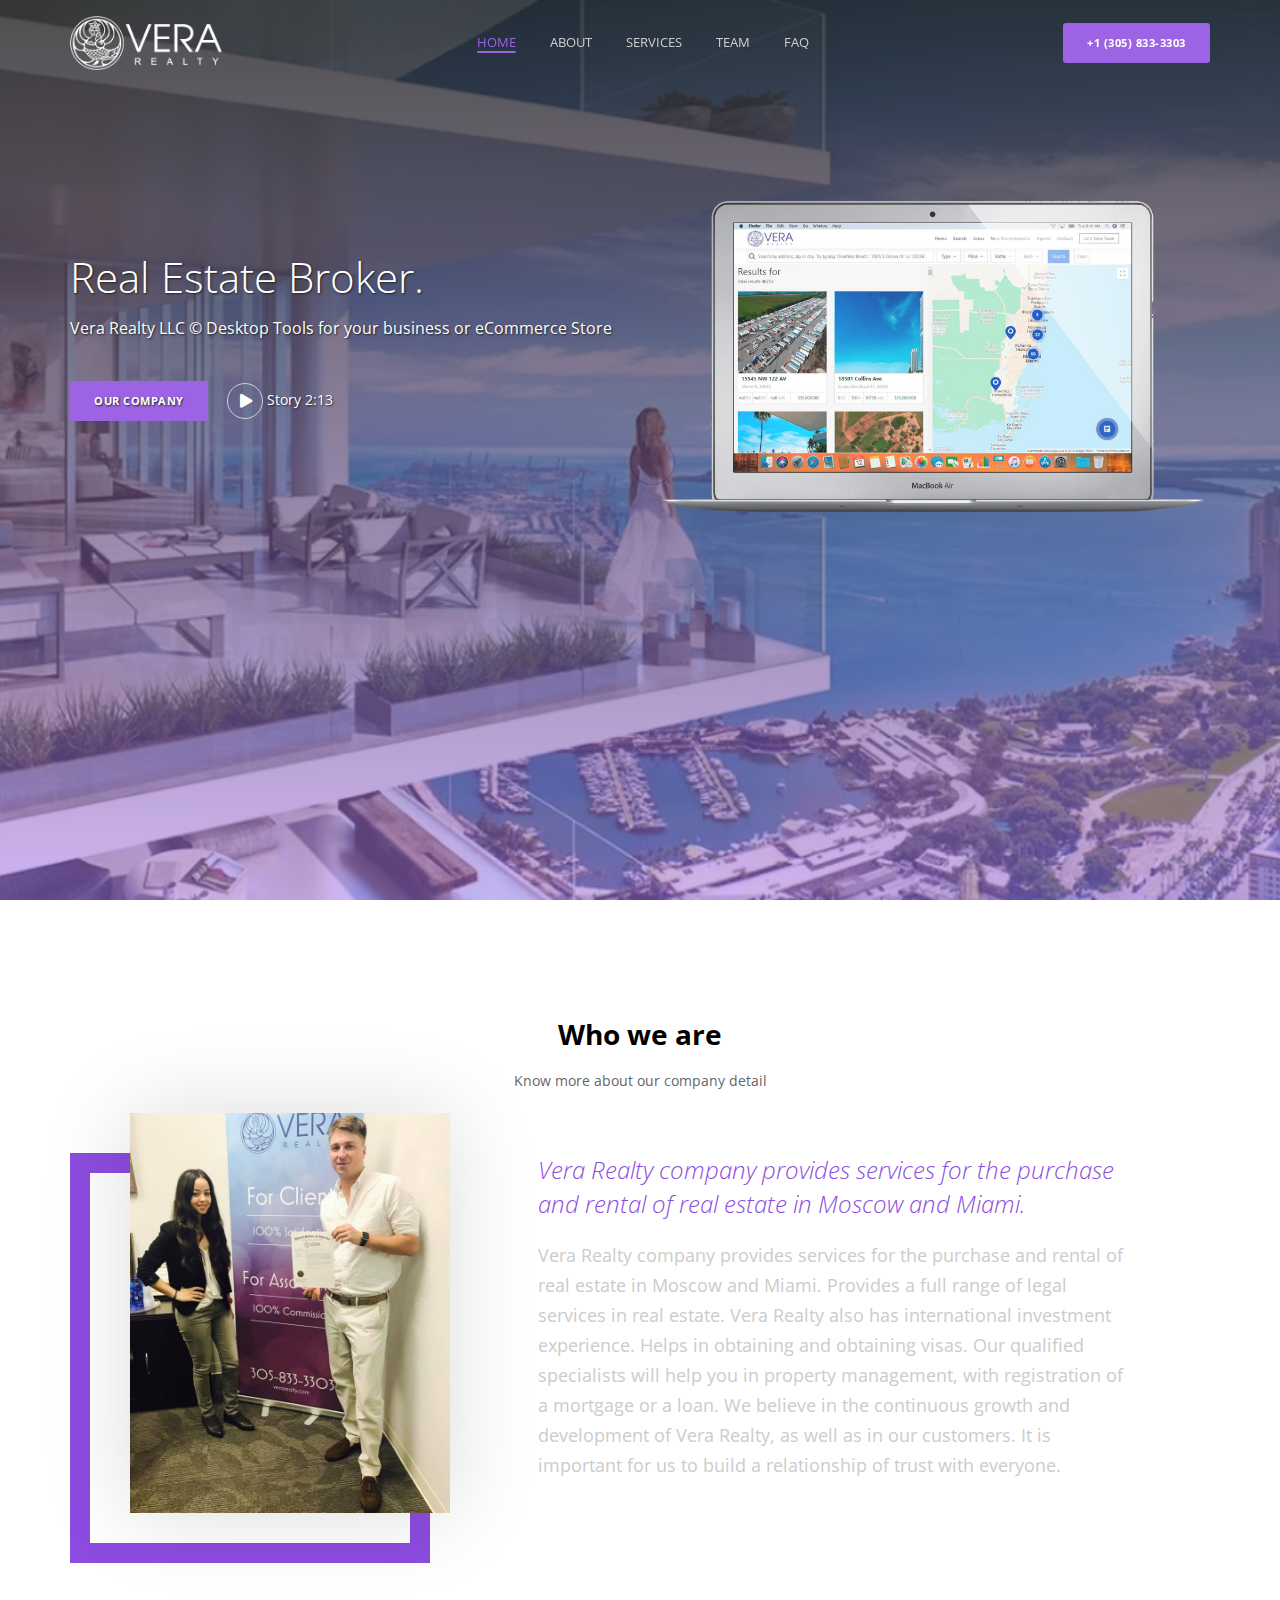
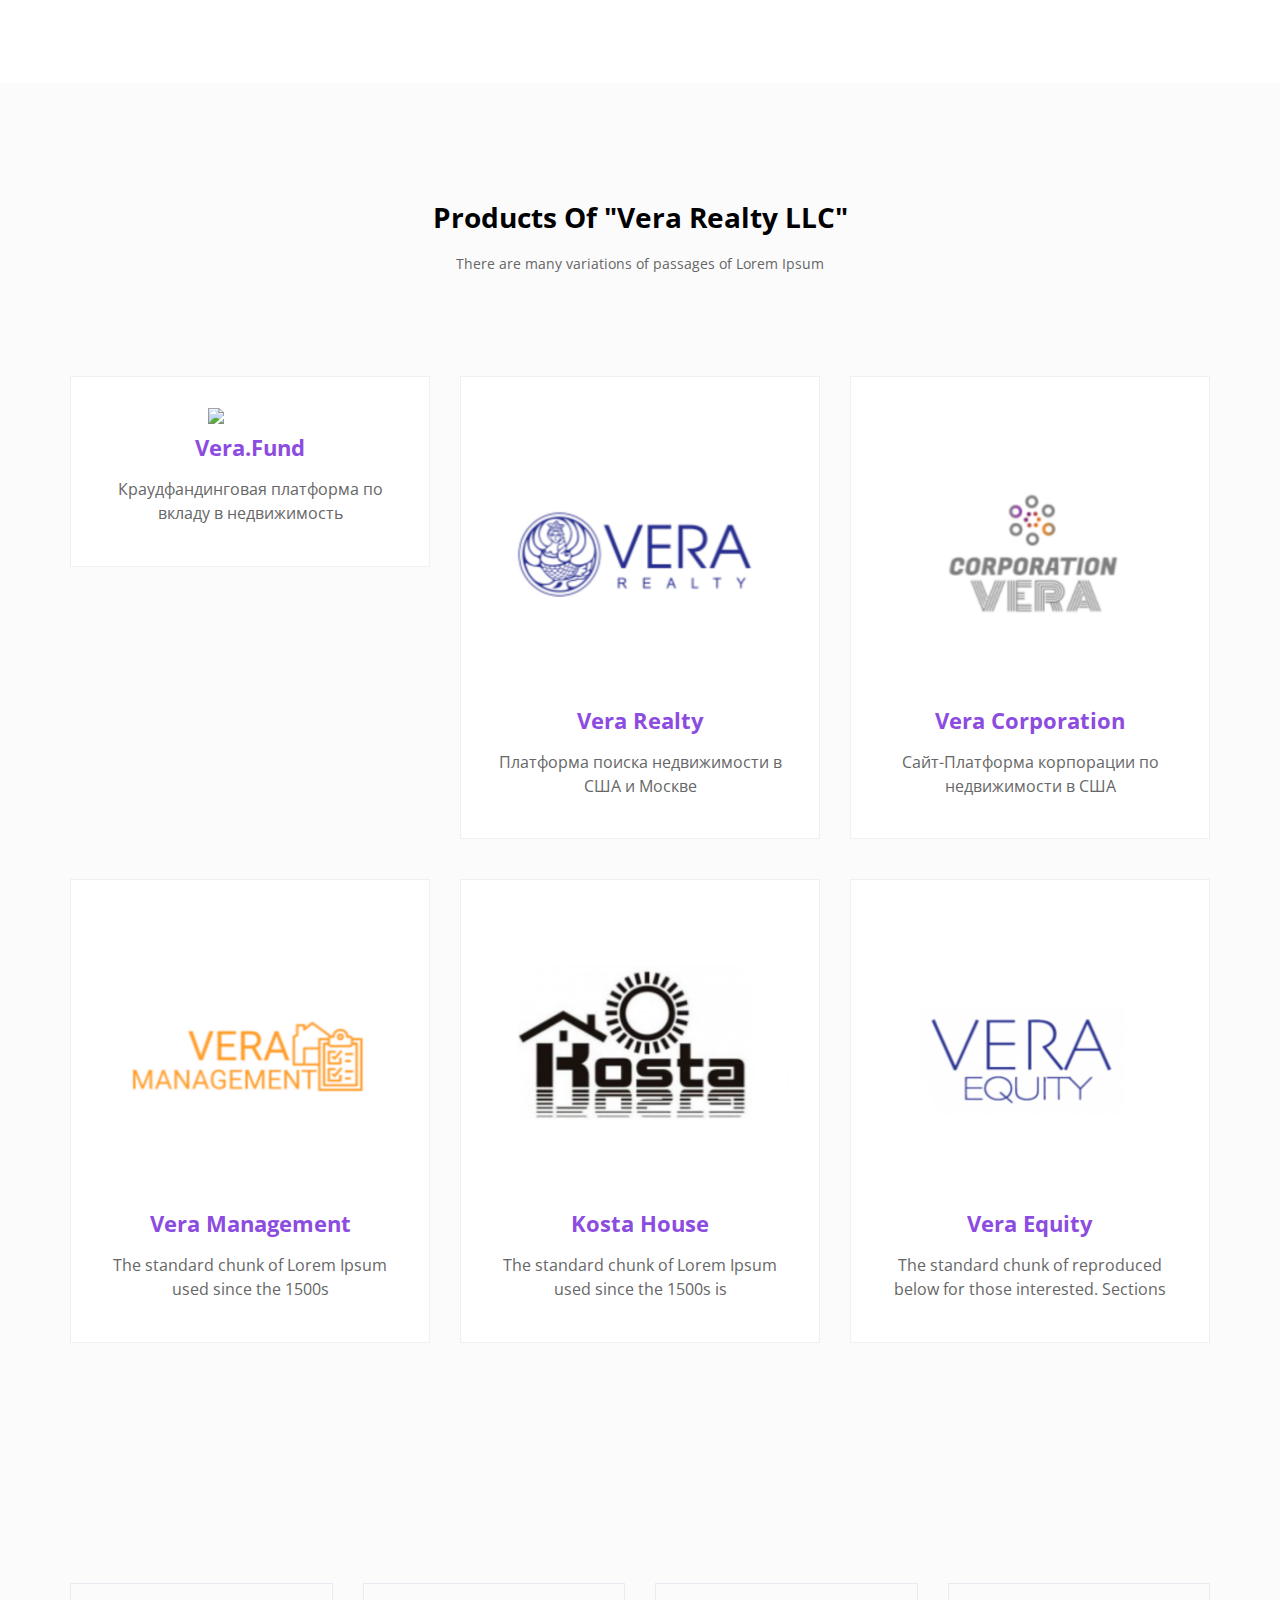
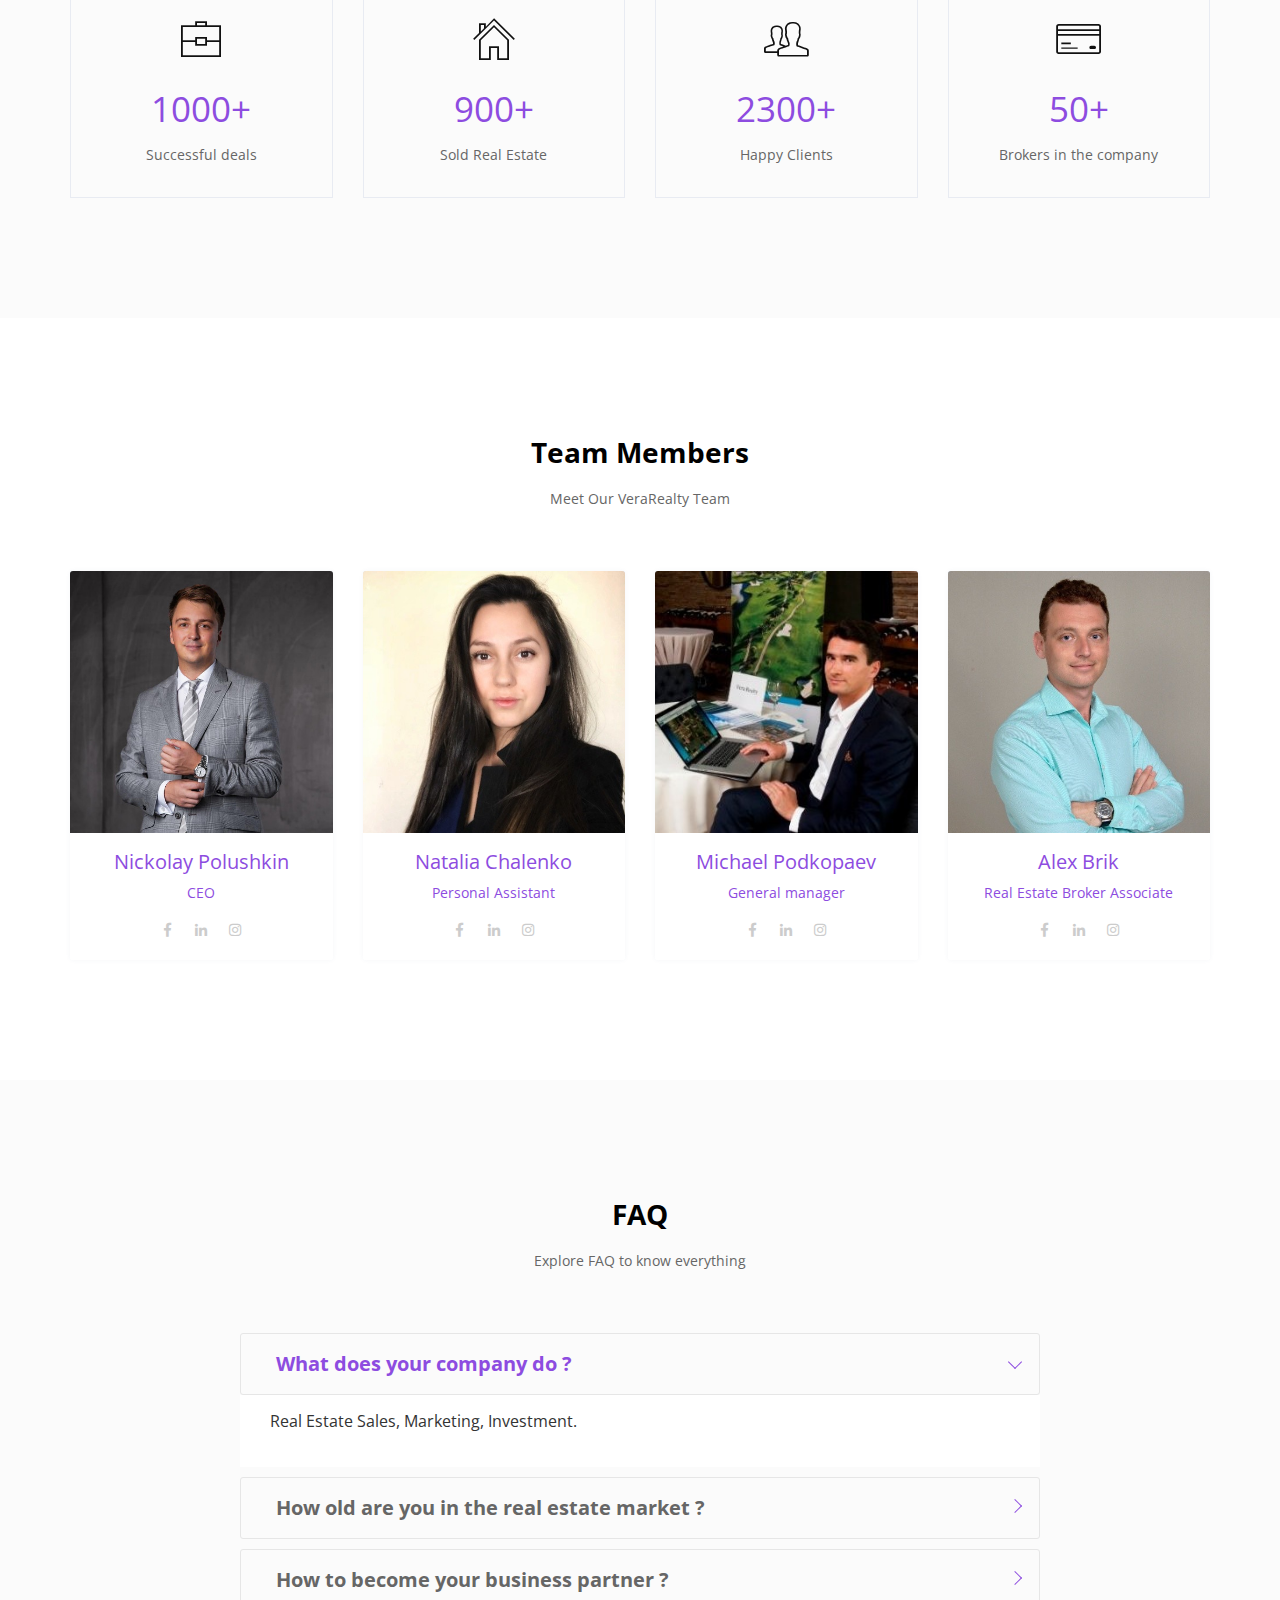
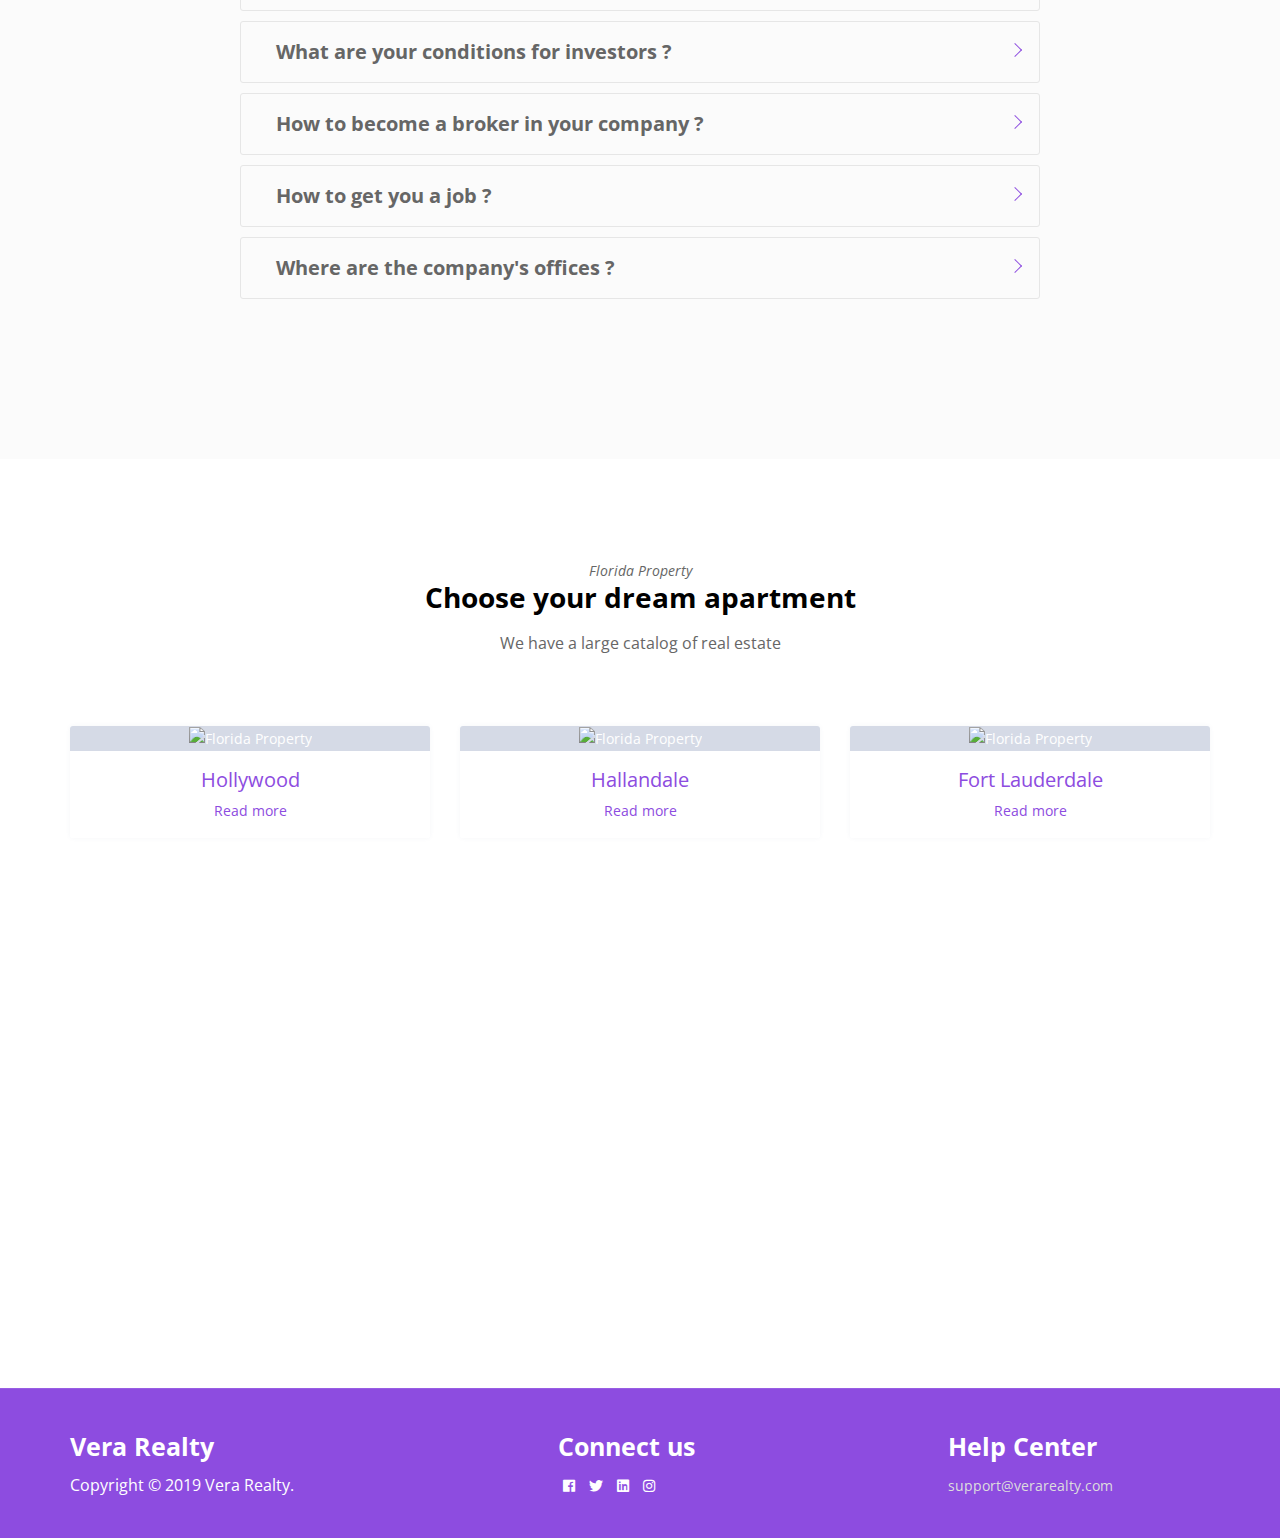
==== commit 8c4127b1: "Inc. Defina" ====
--- a/index.html
+++ b/index.html
@@ -213,42 +213,44 @@
 </section>
 
 <div class="counter-area gray-bg">
-    <div class="container">
+	
+     <div class="container">
         <div class="row">
             <div class="col-xs-6 col-md-3 wow fadeInRight" data-wow-delay="0.2s">
                 <div class="single-count">
-                    <div class="count-icon"><i class="pe-7s-box2"></i></div>
-                    <h3 class="count">8569</h3>
-                    <div class="desc">Lines of Code</div>
+                    <div class="count-icon"><i class="pe-7s-portfolio"></i></div>
+                    <h3 class="count">1000+</h3>
+                    <div class="desc">Successful deals</div>
                 </div>
                 <div class="hidden visible-xs space-30"></div>
             </div>
             <div class="col-xs-6 col-md-3 wow fadeInRight" data-wow-delay="0.3s">
                 <div class="single-count">
-                    <div class="count-icon"><i class="pe-7s-date"></i></div>
-                    <h3 class="count">365</h3>
-                    <div class="desc">Projects Done</div>
+                    <div class="count-icon"><i class="pe-7s-home"></i></div>
+                    <h3 class="count">900+</h3>
+                    <div class="desc">Sold Real Estate</div>
                 </div>
                 <div class="hidden visible-xs space-30"></div>
             </div>
             <div class="col-xs-6 col-md-3 wow fadeInRight" data-wow-delay="0.4s">
                 <div class="single-count">
-                    <div class="count-icon"><i class="pe-7s-shopbag"></i></div>
-                    <h3 class="count">350</h3>
+                    <div class="count-icon"><i class="pe-7s-users"></i></div>
+                    <h3 class="count">2300+</h3>
                     <div class="desc">Happy Clients</div>
                 </div>
                 <div class="hidden visible-xs space-30"></div>
             </div>
             <div class="col-xs-6 col-md-3 wow fadeInRight" data-wow-delay="0.5s">
                 <div class="single-count">
-                    <div class="count-icon"><i class="pe-7s-ribbon"></i></div>
-                    <h3 class="count">105</h3>
-                    <div class="desc">Awards Winning</div>
+                    <div class="count-icon"><i class="pe-7s-credit"></i></div>
+                    <h3 class="count">50+</h3>
+                    <div class="desc">Brokers in the company</div>
                 </div>
                 <div class="hidden visible-xs space-30"></div>
             </div>
         </div>
     </div>
+	
 </div>
 
 <section class="section-padding" id="team-page">
@@ -271,9 +273,8 @@
 						<span class="position">CEO</span>
 						<div class="social-list">
 							<a href="https://www.facebook.com/nick.pro.33"><i class="fab fa-facebook-f"></i></a>
-							<a href="#"><i class="fab fa-twitter"></i></a>
 							<a href="https://www.linkedin.com/in/nick-polyushkin/"><i class="fab fa-linkedin-in"></i></a>
-							<a href="#"><i class="fab fa-instagram"></i></a>
+							<a href="https://www.instagram.com/nickpolyushkin/"><i class="fab fa-instagram"></i></a>
 						</div>
 					</div>
 				</div>
@@ -287,7 +288,6 @@
 						<span class="position">Personal Assistant</span>
 						<div class="social-list">
 							<a href="#"><i class="fab fa-facebook-f"></i></a>
-							<a href="#"><i class="fab fa-twitter"></i></a>
 							<a href="https://www.linkedin.com/in/natalia-chalenko-b6a733137/"><i class="fab fa-linkedin-in"></i></a>
 							<a href="#"><i class="fab fa-instagram"></i></a>
 						</div>
@@ -302,10 +302,9 @@
 						<h4 class="name">Michael Podkopaev</h4>
 						<span class="position">General manager</span>
 						<div class="social-list">
-							<a href="#"><i class="fab fa-facebook-f"></i></a>
-							<a href="#"><i class="fab fa-twitter"></i></a>
+							<a href="https://www.facebook.com/profile.php?id=100000121167526"><i class="fab fa-facebook-f"></i></a>
 							<a href="https://www.linkedin.com/in/михаил-подкопаев-8857a310a/"><i class="fab fa-linkedin-in"></i></a>
-							<a href="#"><i class="fab fa-instagram"></i></a>
+							<a href="https://www.instagram.com/moysesmike/"><i class="fab fa-instagram"></i></a>
 						</div>
 					</div>
 				</div>
@@ -319,7 +318,6 @@
 						<span class="position">Real Estate Broker Associate</span>
 						<div class="social-list">
 							<a href="https://www.facebook.com/alex.brik.5"><i class="fab fa-facebook-f"></i></a>
-							<a href="#"><i class="fab fa-twitter"></i></a>
 							<a href="https://www.linkedin.com/in/alex-brik-218658100/"><i class="fab fa-linkedin-in"></i></a>
 							<a href="#"><i class="fab fa-instagram"></i></a>
 						</div>
@@ -344,36 +342,37 @@
 				<div class="faq-contents">
 					<ul class="accordion">
 						<li>
-							<a><i class="ti-user"></i>How do I connect with you?</a>
-							<p>Lorem ipsum dolor sit amet, consectetur adipisicing elit. Reprehenderit, ipsum, fuga, in, obcaecati magni ullam nobis voluptas fugiat tenetur voluptatum quas tempora maxime rerum neque deserunt suscipit provident cumque et mollitia ex aspernatur porro minus sapiente voluptatibus eos at perferendis repellat odit aliquid harum molestias ratione pariatur adipisci. Aliquid, iure.</p>
-						</li>
-						<li>
-							<a><i class="ti-announcement"></i>How long it will take to develop a website?</a>
-							<p>Lorem ipsum dolor sit amet, consectetur adipisicing elit. Reprehenderit, ipsum, fuga, in, obcaecati magni ullam nobis voluptas fugiat tenetur voluptatum quas tempora maxime rerum neque deserunt suscipit provident cumque et mollitia ex aspernatur porro minus sapiente voluptatibus eos at perferendis repellat odit aliquid harum molestias ratione pariatur adipisci. Aliquid, iure.</p>
-						</li>
-						<li>
-							<a><i class="ti-timer"></i>Can I get update in future?</a>
-							<p>Lorem ipsum dolor sit amet, consectetur adipisicing elit. Reprehenderit, ipsum, fuga, in, obcaecati magni ullam nobis voluptas fugiat tenetur voluptatum quas tempora maxime rerum neque deserunt suscipit provident cumque et mollitia ex aspernatur porro minus sapiente voluptatibus eos at perferendis repellat odit aliquid harum molestias ratione pariatur adipisci. Aliquid, iure.</p>
-						</li>
-						<li>
-							<a><i class="ti-palette"></i>How many revisions are available?</a>
-							<p>Lorem ipsum dolor sit amet, consectetur adipisicing elit. Reprehenderit, ipsum, fuga, in, obcaecati magni ullam nobis voluptas fugiat tenetur voluptatum quas tempora maxime rerum neque deserunt suscipit provident cumque et mollitia ex aspernatur porro minus sapiente voluptatibus eos at perferendis repellat odit aliquid harum molestias ratione pariatur adipisci. Aliquid, iure.</p>
-						</li>
-						<li>
-							<a><i class="ti-bolt-alt"></i>How do I connect with you?</a>
-							<p>Lorem ipsum dolor sit amet, consectetur adipisicing elit. Reprehenderit, ipsum, fuga, in, obcaecati magni ullam nobis voluptas fugiat tenetur voluptatum quas tempora maxime rerum neque deserunt suscipit provident cumque et mollitia ex aspernatur porro minus sapiente voluptatibus eos at perferendis repellat odit aliquid harum molestias ratione pariatur adipisci. Aliquid, iure.</p>
-						</li>
-						<li>
-							<a><i class="ti-infinite"></i>How long it will take to develop a website?</a>
-							<p>Lorem ipsum dolor sit amet, consectetur adipisicing elit. Reprehenderit, ipsum, fuga, in, obcaecati magni ullam nobis voluptas fugiat tenetur voluptatum quas tempora maxime rerum neque deserunt suscipit provident cumque et mollitia ex aspernatur porro minus sapiente voluptatibus eos at perferendis repellat odit aliquid harum molestias ratione pariatur adipisci. Aliquid, iure.</p>
-						</li>
-						<li>
-							<a><i class="ti-package"></i>Can I get update in future?</a>
-							<p>Lorem ipsum dolor sit amet, consectetur adipisicing elit. Reprehenderit, ipsum, fuga, in, obcaecati magni ullam nobis voluptas fugiat tenetur voluptatum quas tempora maxime rerum neque deserunt suscipit provident cumque et mollitia ex aspernatur porro minus sapiente voluptatibus eos at perferendis repellat odit aliquid harum molestias ratione pariatur adipisci. Aliquid, iure.</p>
-						</li>
-						<li>
-							<a><i class="ti-shield"></i>How many revisions are available?</a>
-							<p>Lorem ipsum dolor sit amet, consectetur adipisicing elit. Reprehenderit, ipsum, fuga, in, obcaecati magni ullam nobis voluptas fugiat tenetur voluptatum quas tempora maxime rerum neque deserunt suscipit provident cumque et mollitia ex aspernatur porro minus sapiente voluptatibus eos at perferendis repellat odit aliquid harum molestias ratione pariatur adipisci. Aliquid, iure.</p>
+							<a><i class="ti-user"></i> What does your company do ?</a>
+							<p>Real Estate Sales, Marketing, Investment.</p>
+						</li>
+						<li>
+							<a><i class="ti-announcement"></i> How old are you in the real estate market ?</a>
+							<p>7 years.</p>
+						</li>
+						<li>
+							<a><i class="ti-timer"></i> How to become your business partner ?</a>
+							<p>Join our Real Estate Investment Fund.</p>
+						</li>
+						<li>
+							<a><i class="ti-palette"></i> What are your conditions for investors ?</a>
+							<p>It varies and depends on the investor's profile.</p>
+						</li>
+						<li>
+							<a><i class="ti-bolt-alt"></i> How to become a broker in your company ?</a>
+							<p>If you want to join our Moscow's office you need to come for an interview. 
+							If you want to join our Miami's office you need to get a Sales Associate license at first.</p>
+						</li>
+						<li>
+							<a><i class="ti-infinite"></i> How to get you a job ?</a>
+							<p>Apply by going to 
+								<a href="mailto:careers@verarealty.ru">careers@verarealty.ru</a> 
+								or 
+								<a href="mailto:careers@verarealty.com">careers@verarealty.com</a>
+							</p>
+						</li>
+						<li>
+							<a><i class="ti-package"></i> Where are the company's offices ?</a>
+							<p>Miami and Moscow.</p>
 						</li>
 					</ul>
 				</div>
@@ -385,16 +384,21 @@
 <section class="bg-white" style="padding:100px 0;"> 
 	<div class="container">
 		<div class="row">
-			<div class="col-md-12 text-center">
+			<div class="col-md-12 text-center page-title">
 				<i>Florida Property</i>
 				<h2 class="title">Choose your dream apartment</h2>
-				<p>We have a large catalog of real estate</p>
+				<p class="desc">We have a large catalog of real estate</p>
+				<div class="space-60"></div>
 			</div>
 		</div>
 		<div class="row">
 			<div class="col-md-4">
 				<div class="single-team wow fadeInRight" data-wow-delay="0.2s">
-					<div class="team-thumb"><img src="/assets/images/7.jpg" alt="Florida Property"></div>
+					<div class="team-thumb">
+						<a target="_blank" href="https://www.verarealty.com/area/hollywood-fl-real-estate-market-overview/">
+							<img src="/assets/images/7.jpg" alt="Florida Property">
+						</a>
+					</div>
 					<div class="team-content">
 						<h4 class="name">Hollywood</h4>
 						<a target="_blank" href="https://www.verarealty.com/area/hollywood-fl-real-estate-market-overview/"><span class="position">Read more</span></a>
@@ -403,7 +407,11 @@
 			</div>
 			<div class="col-md-4">
 				<div class="single-team wow fadeInRight" data-wow-delay="0.2s">
-					<div class="team-thumb"><img src="/assets/images/8.jpg" alt="Florida Property"></div>
+					<div class="team-thumb">
+						<a target="_blank" href="https://www.verarealty.com/area/hallandale-fl-real-estate-market-overview/">
+							<img src="/assets/images/8.jpg" alt="Florida Property">
+						</a>
+					</div>
 					<div class="team-content">
 						<h4 class="name">Hallandale</h4>
 						<a target="_blank" href="https://www.verarealty.com/area/hallandale-fl-real-estate-market-overview/"><span class="position">Read more</span></a>
@@ -412,7 +420,11 @@
 			</div>
 			<div class="col-md-4">
 				<div class="single-team wow fadeInRight" data-wow-delay="0.2s">
-					<div class="team-thumb"><img src="/assets/images/9.jpg" alt="Florida Property"></div>
+					<div class="team-thumb">
+						<a target="_blank" href="https://www.verarealty.com/area/fort-lauderdale-fl-real-estate-market-overview/">
+							<img src="/assets/images/9.jpg" alt="Florida Property">
+						</a>
+					</div>
 					<div class="team-content">
 						<h4 class="name">Fort Lauderdale</h4>
 						<a target="_blank" href="https://www.verarealty.com/area/fort-lauderdale-fl-real-estate-market-overview/"><span class="position">Read more</span></a>
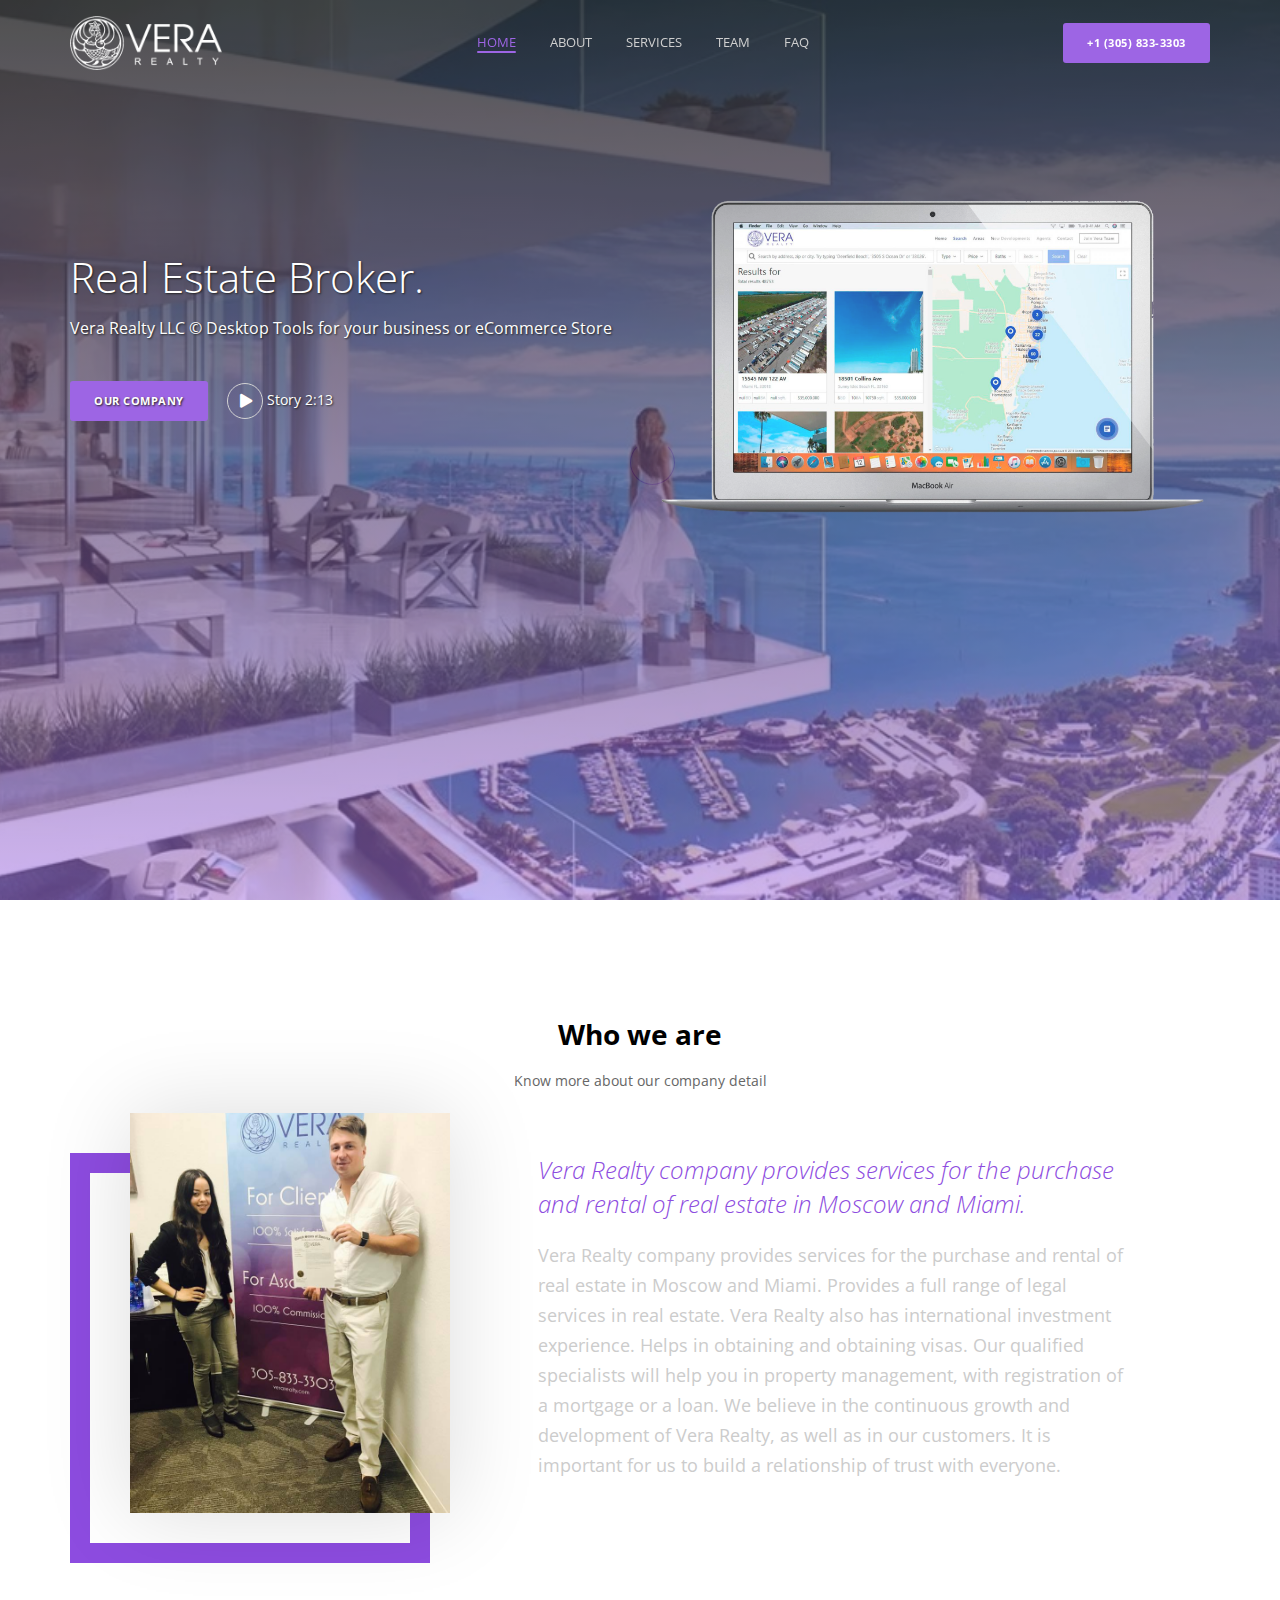
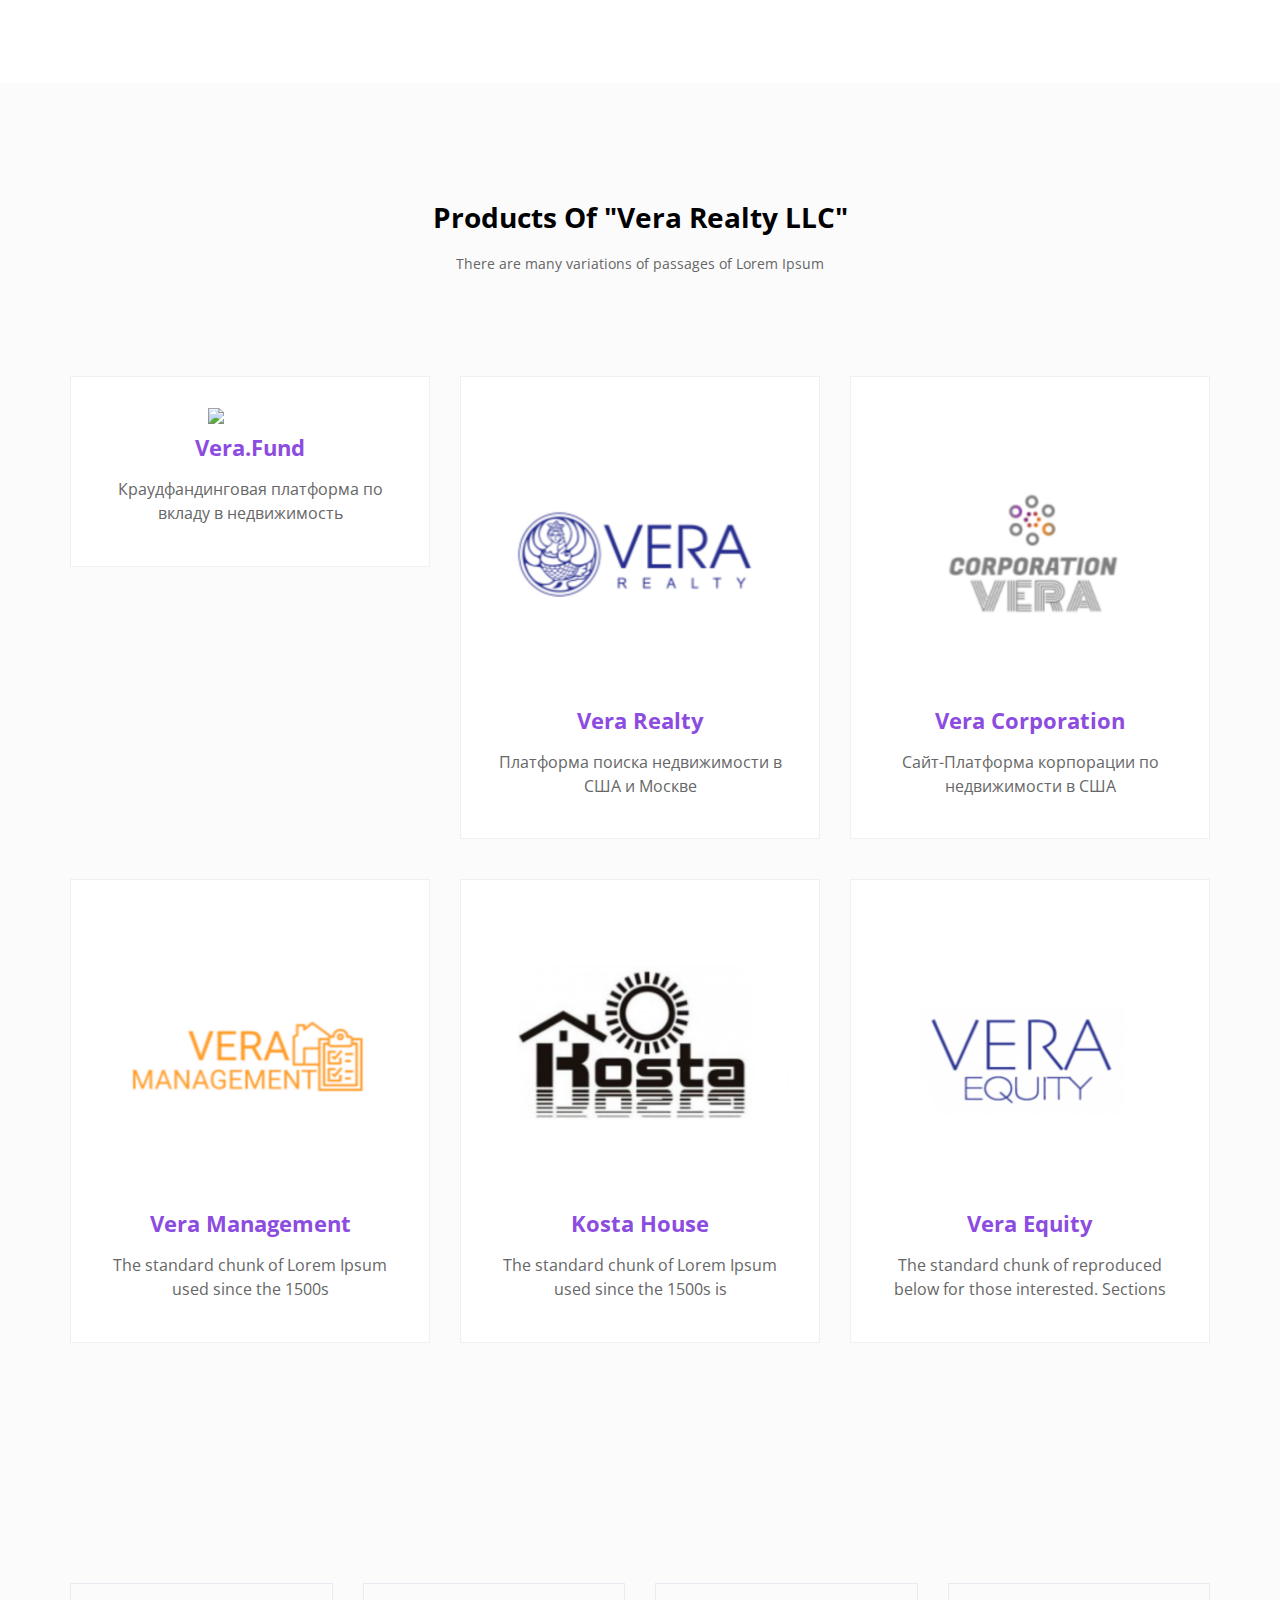
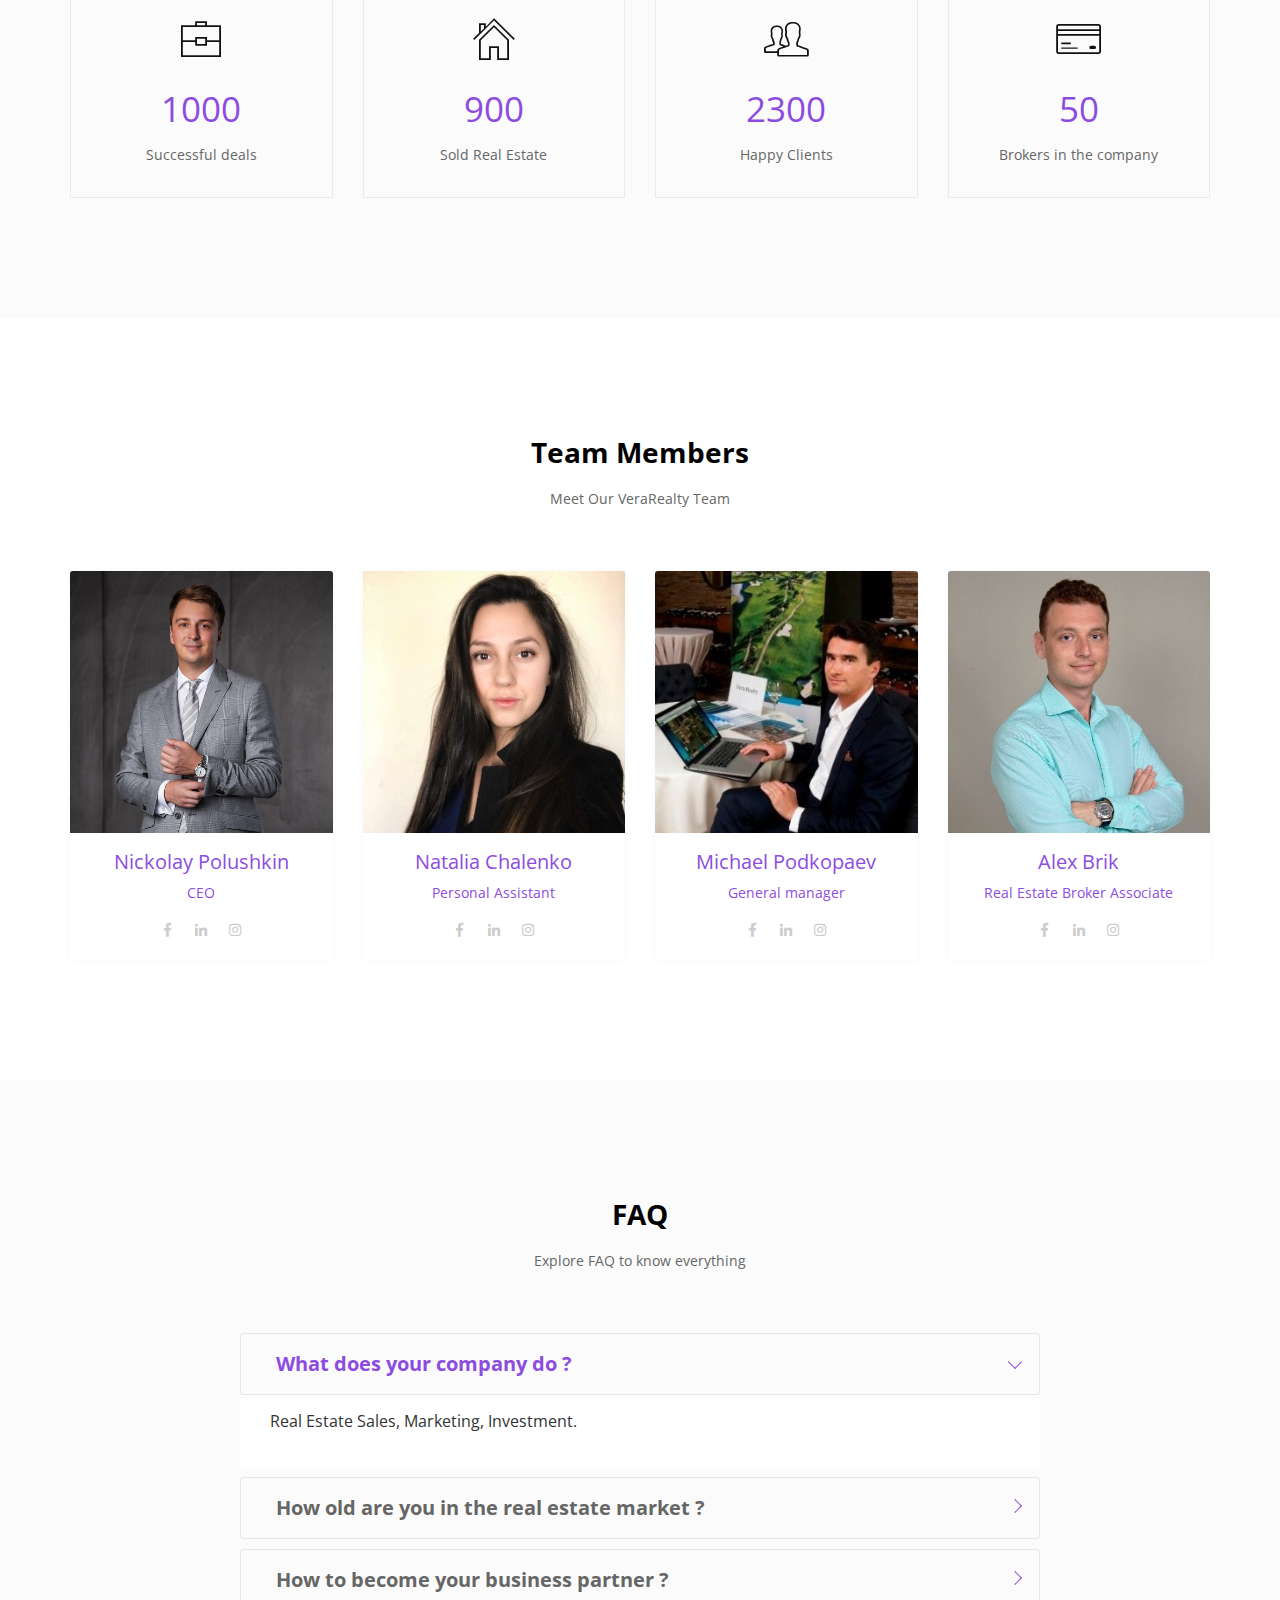
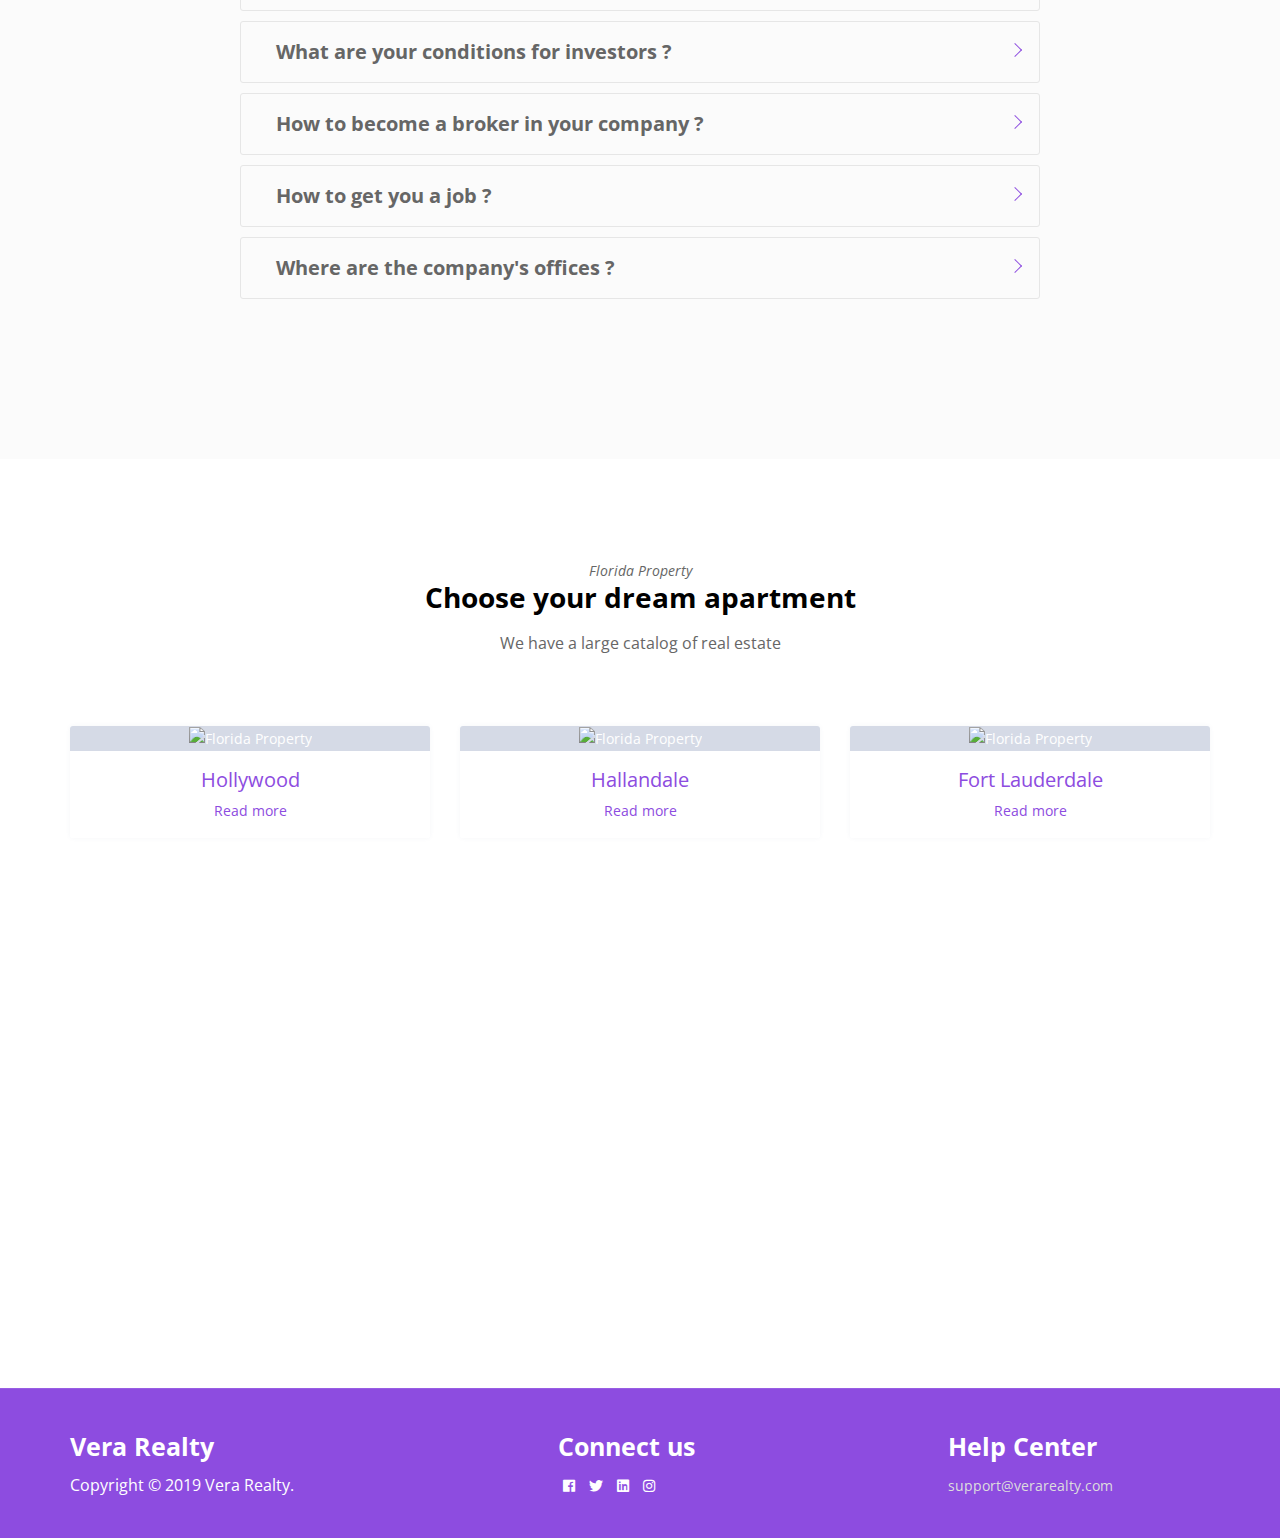
==== commit 9350b3e0: "Inc. Defina" ====
--- a/index.html
+++ b/index.html
@@ -219,7 +219,7 @@
             <div class="col-xs-6 col-md-3 wow fadeInRight" data-wow-delay="0.2s">
                 <div class="single-count">
                     <div class="count-icon"><i class="pe-7s-portfolio"></i></div>
-                    <h3 class="count">1000+</h3>
+                    <h3 class="count">1000</h3>
                     <div class="desc">Successful deals</div>
                 </div>
                 <div class="hidden visible-xs space-30"></div>
@@ -227,7 +227,7 @@
             <div class="col-xs-6 col-md-3 wow fadeInRight" data-wow-delay="0.3s">
                 <div class="single-count">
                     <div class="count-icon"><i class="pe-7s-home"></i></div>
-                    <h3 class="count">900+</h3>
+                    <h3 class="count">900</h3>
                     <div class="desc">Sold Real Estate</div>
                 </div>
                 <div class="hidden visible-xs space-30"></div>
@@ -235,7 +235,7 @@
             <div class="col-xs-6 col-md-3 wow fadeInRight" data-wow-delay="0.4s">
                 <div class="single-count">
                     <div class="count-icon"><i class="pe-7s-users"></i></div>
-                    <h3 class="count">2300+</h3>
+                    <h3 class="count">2300</h3>
                     <div class="desc">Happy Clients</div>
                 </div>
                 <div class="hidden visible-xs space-30"></div>
@@ -243,7 +243,7 @@
             <div class="col-xs-6 col-md-3 wow fadeInRight" data-wow-delay="0.5s">
                 <div class="single-count">
                     <div class="count-icon"><i class="pe-7s-credit"></i></div>
-                    <h3 class="count">50+</h3>
+                    <h3 class="count">50</h3>
                     <div class="desc">Brokers in the company</div>
                 </div>
                 <div class="hidden visible-xs space-30"></div>
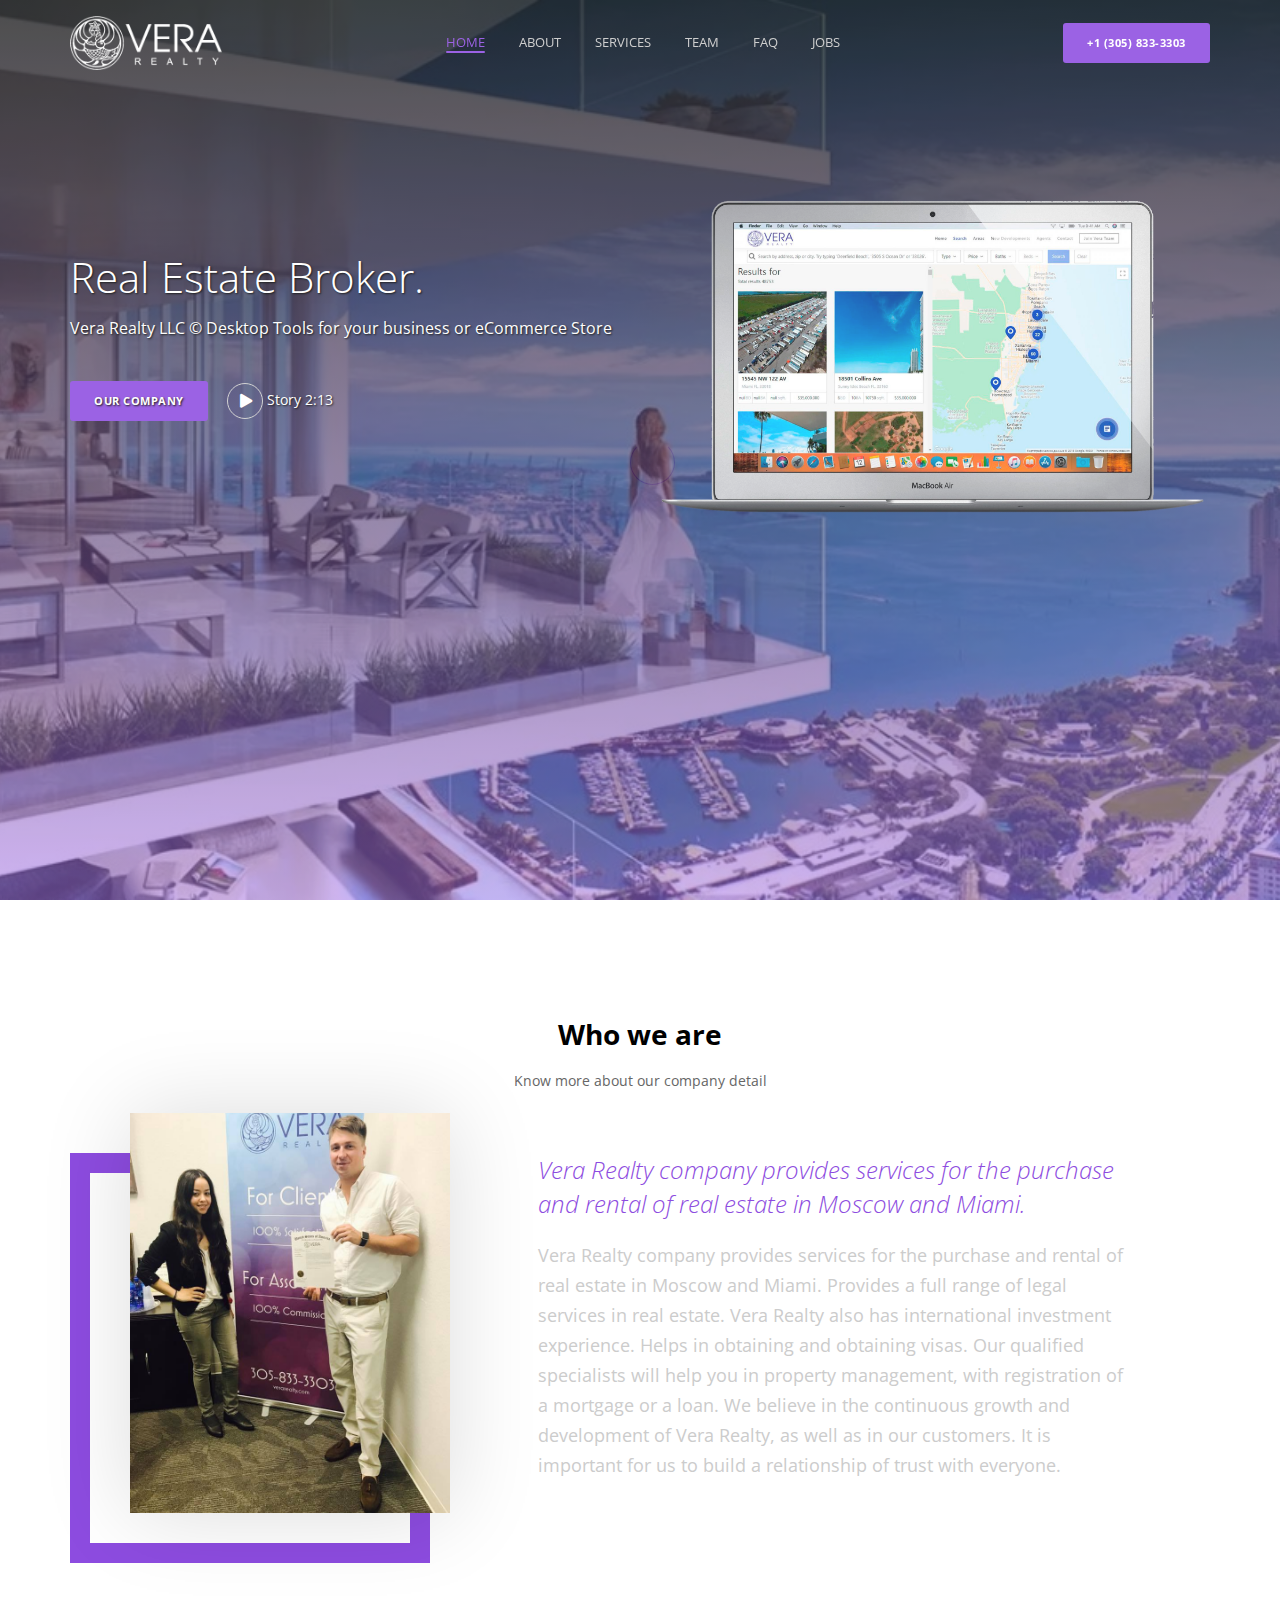
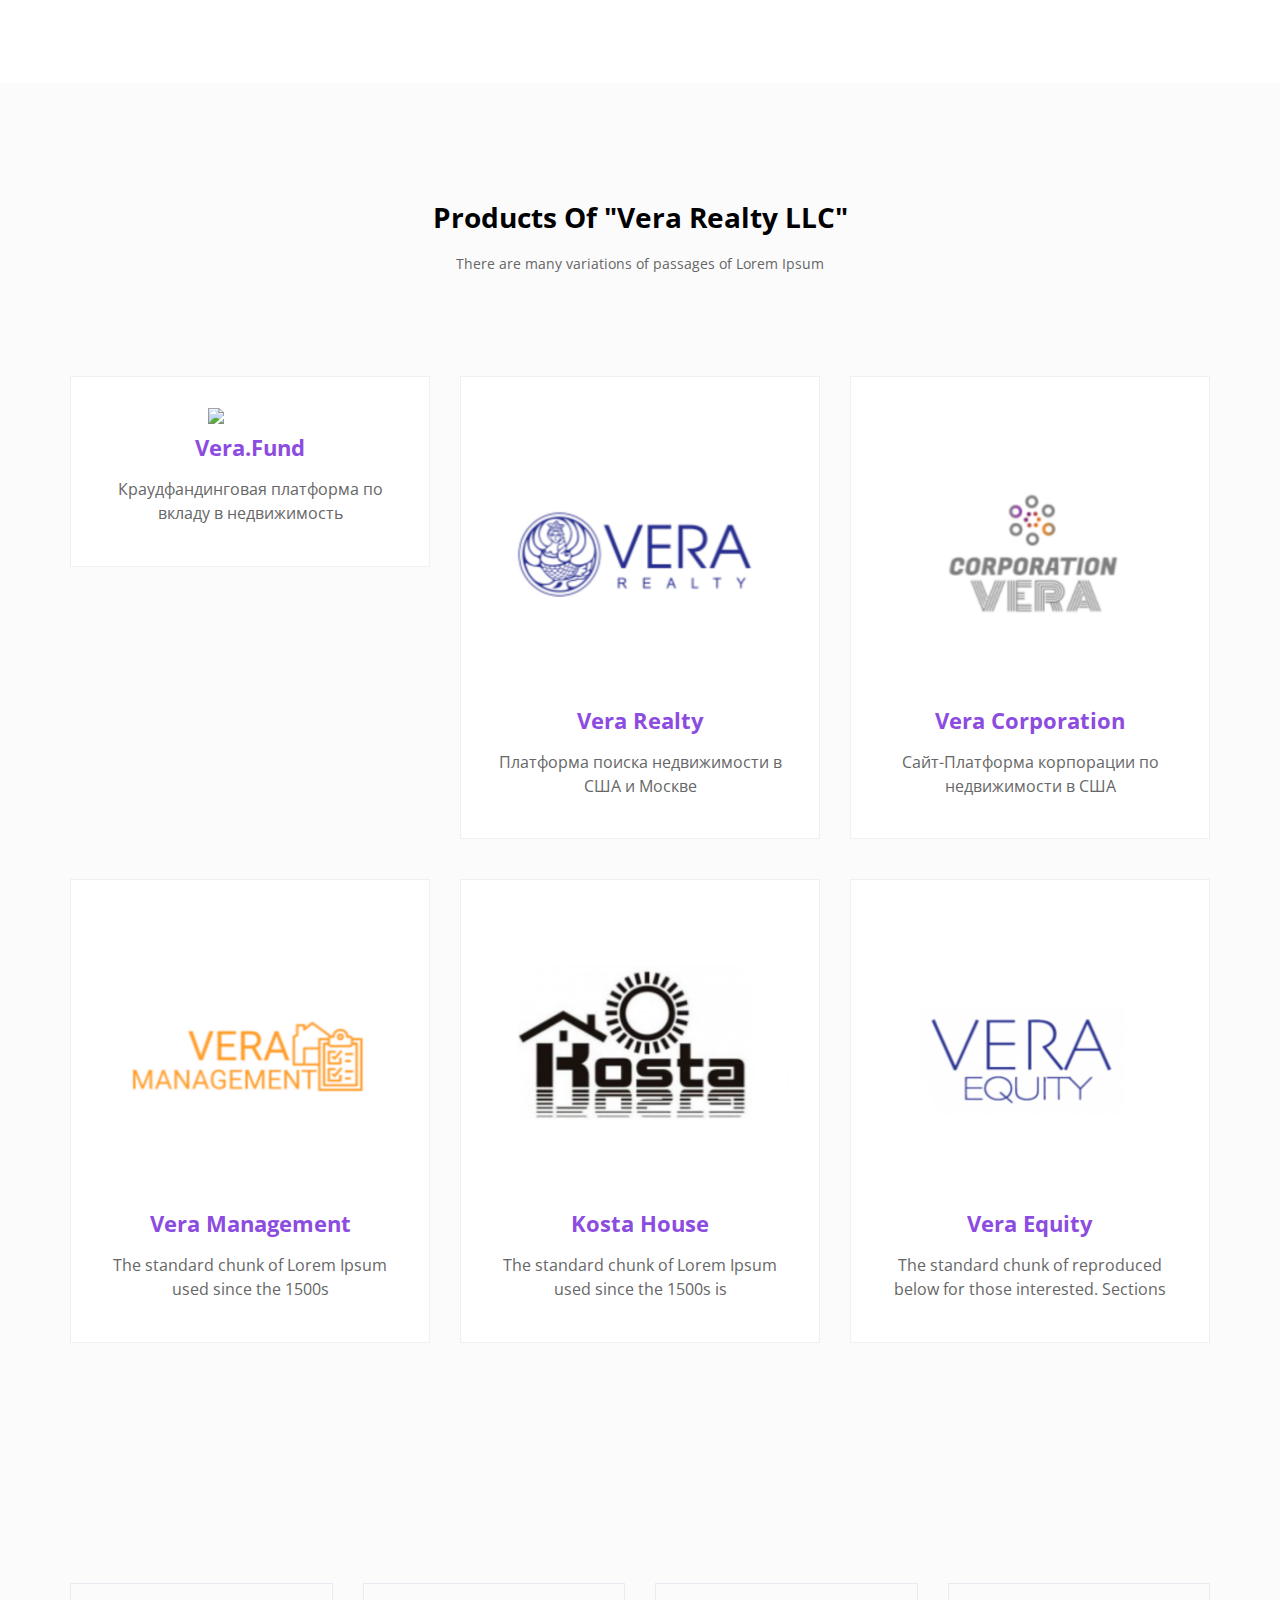
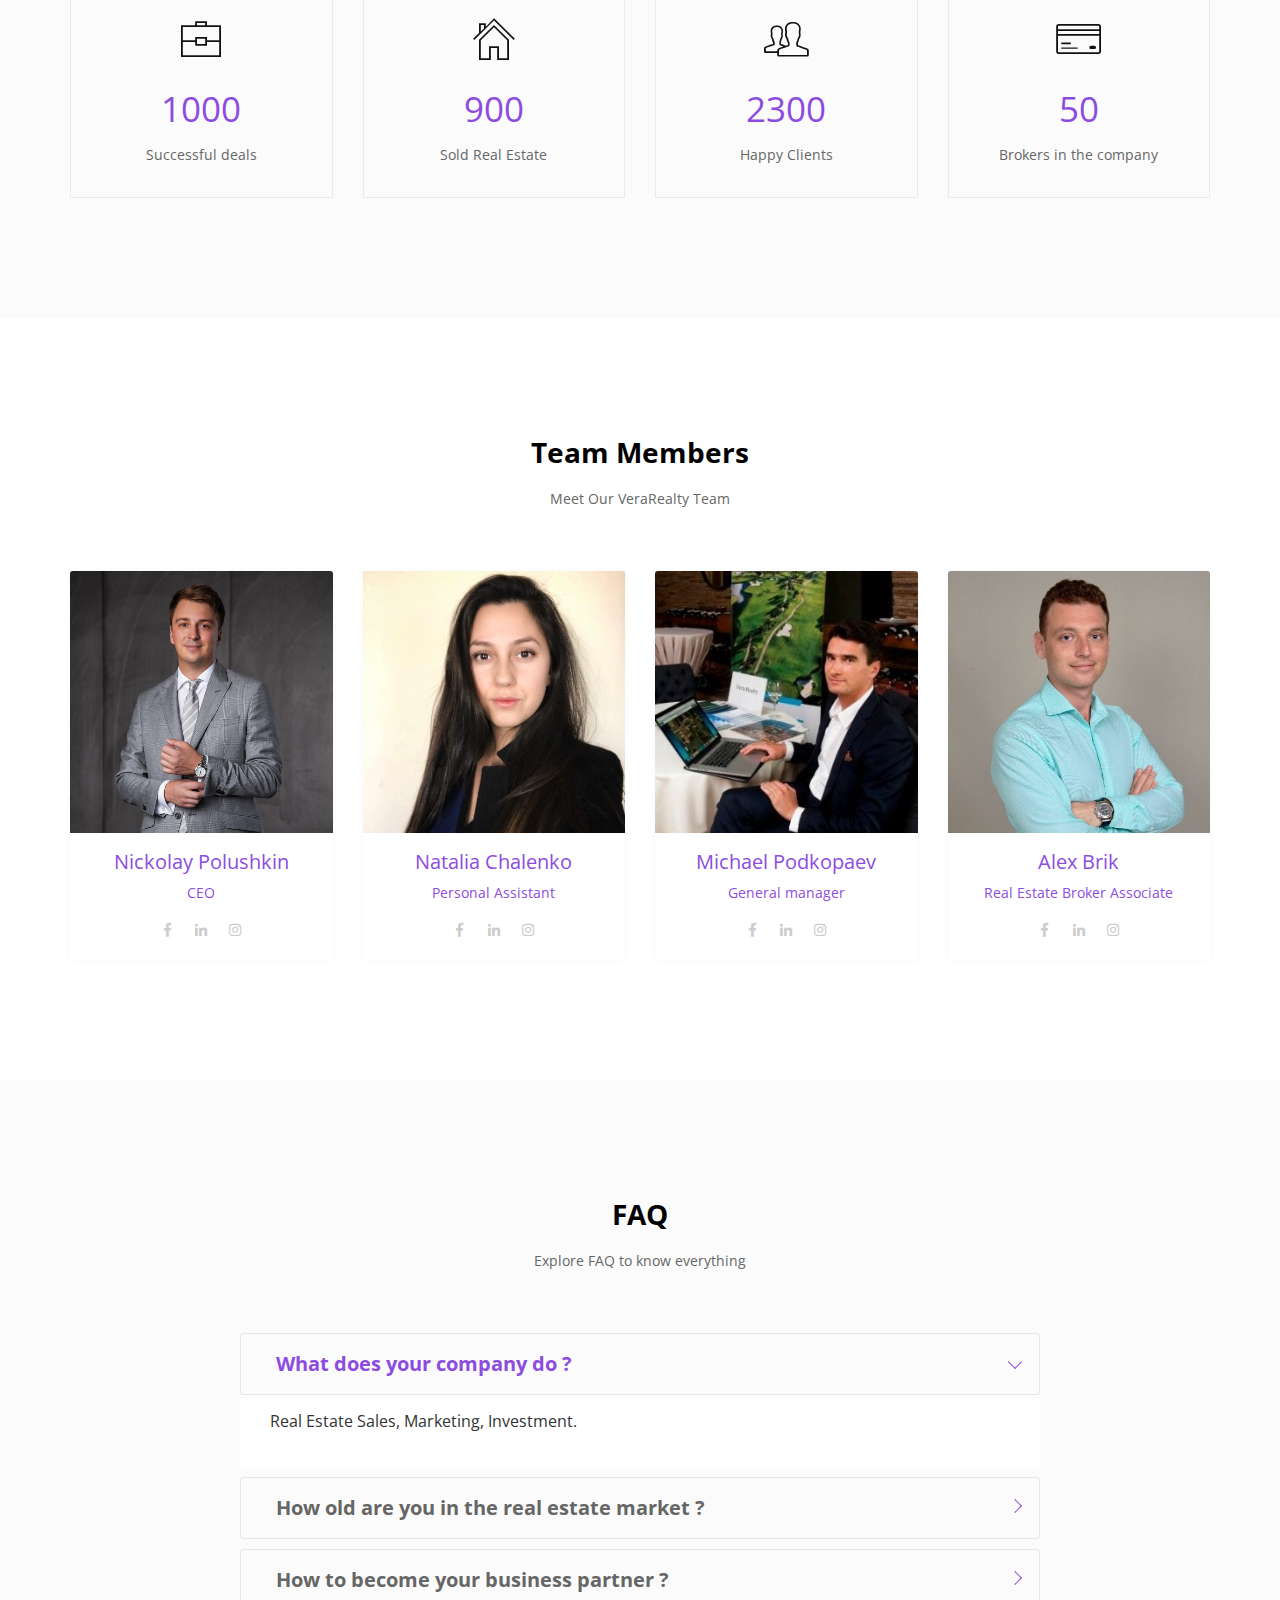
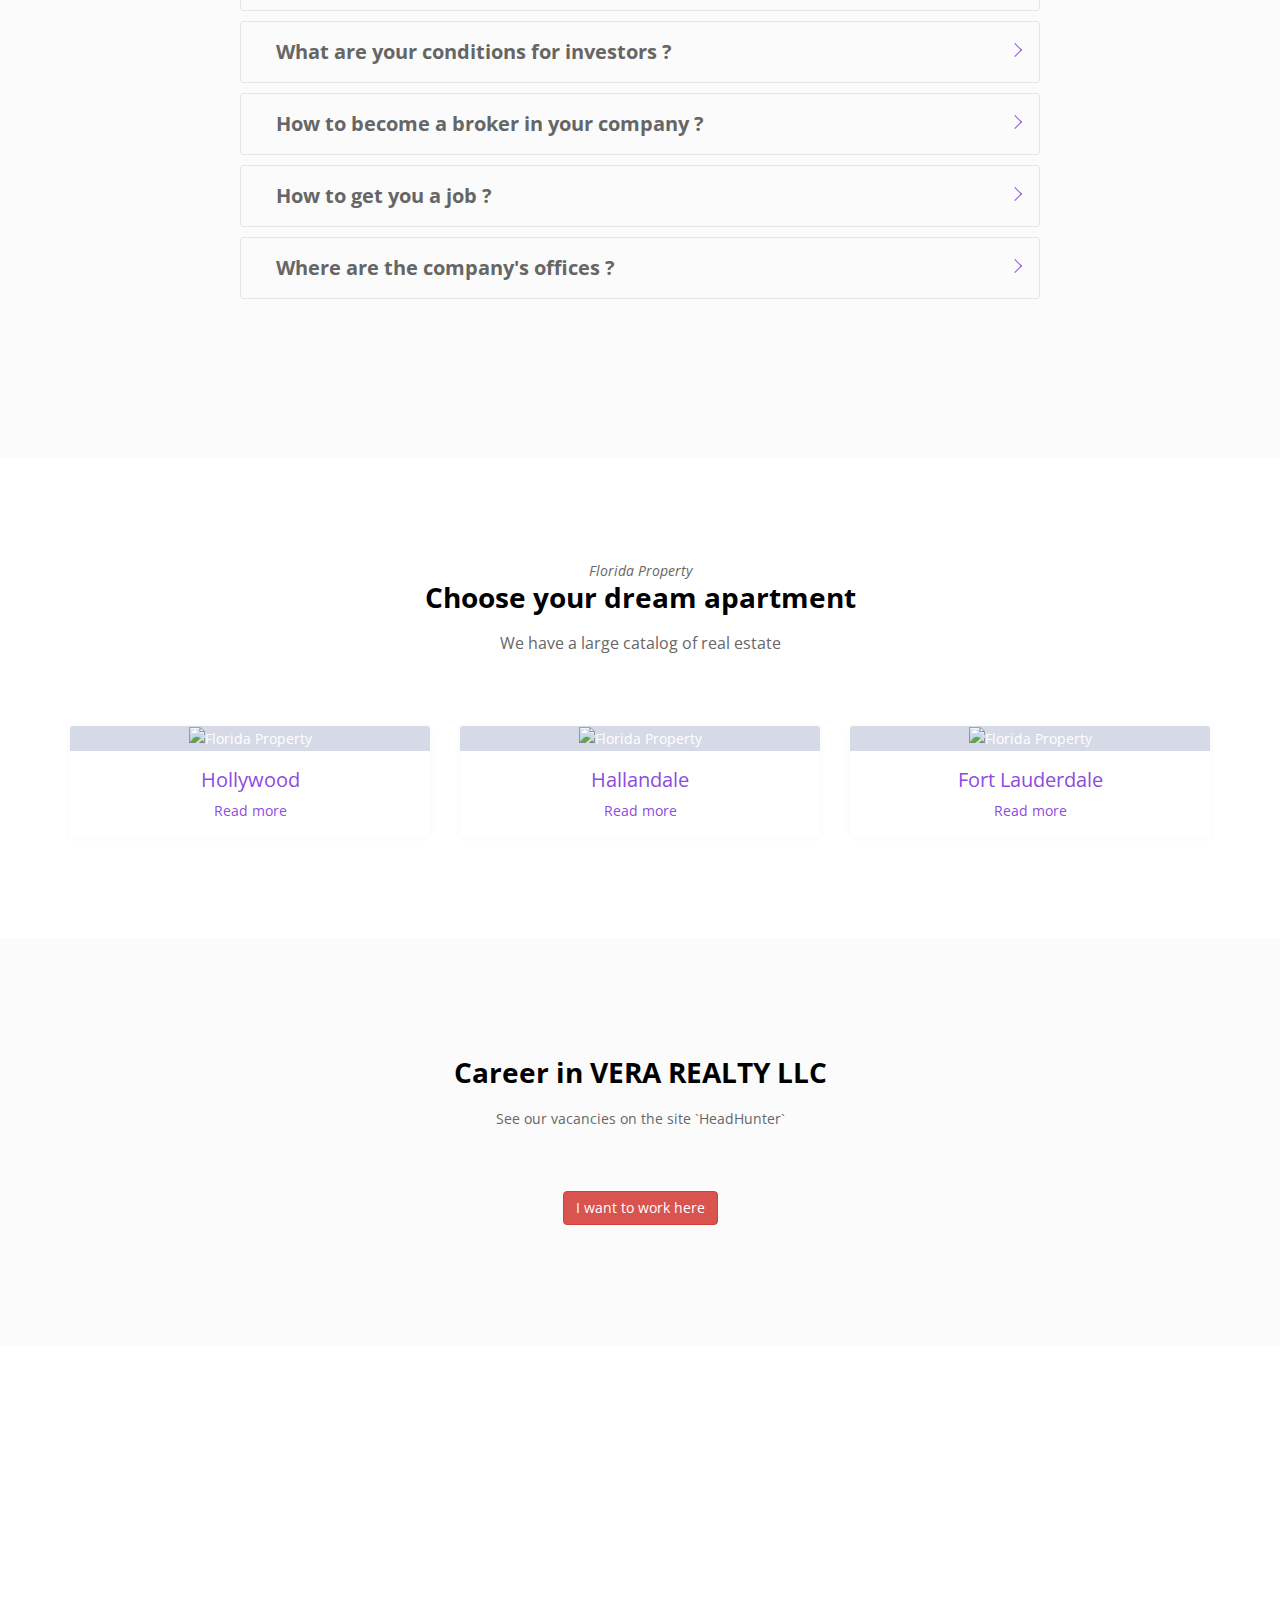
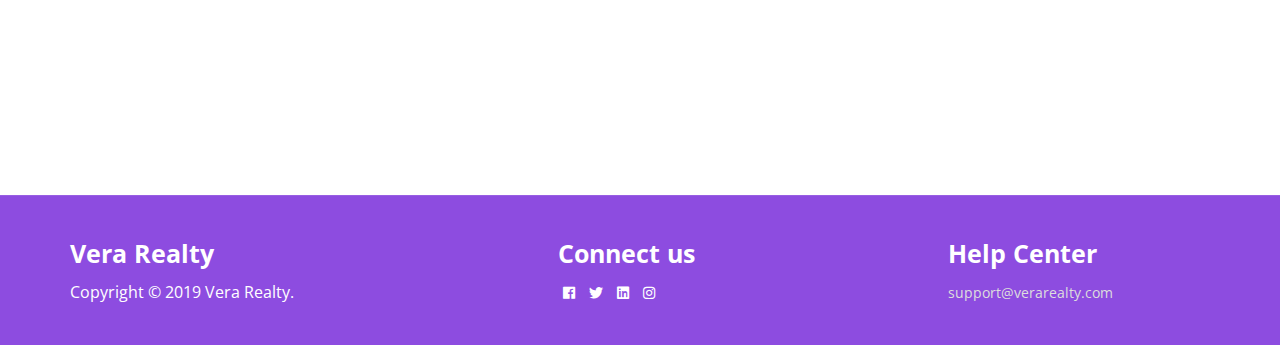
==== commit 6341763d: "Inc. Defina" ====
--- a/index.html
+++ b/index.html
@@ -3,12 +3,21 @@
     <head>
         <meta charset="utf-8">
         <meta name="author" content="Inc. Defina">
-        <meta name="description" content="Компания Vera Realty предоставляет услуги по покупке и аренде недвижимости в Москве и Майами. Оказывает весь спектр юридических услуг в сфере недвижимости.Также компания Vera Realty обладает международным опытом инвестиций.">
+	<meta name="robots" content="index, follow">
+        <meta name="description" content="Vera Realty company provides services for the purchase and rental of real estate in Moscow and Miami. Provides a full range of legal services in the field of real estate. Vera Realty also has international investment experience.">
         <meta name="keywords" content="Vera Realty LLC">
         <meta http-equiv="x-ua-compatible" content="ie=edge">
         <meta name="viewport" content="width=device-width, initial-scale=1.0">
-        
+	    
+	<meta property="og:type" content="website">
+	<meta property="og:site_name" content="Vera Realty LLC">
+	<meta property="og:image" content="https://verarealty.github.io/assets/images/apple_touth_icon.png">
+	<meta property="og:title" content="Vera Realty" />
+	<meta property="og:url" content="https://verarealty.github.io" />
+	<meta property="og:description" content="The official website of the company `Vera Realty LLC`"/>  
+        	
         <title>All products of the company "Vera Realty" LLC</title>
+	<link href="/assets/images/apple_touth_icon.png" rel="apple-touch-icon" />  
         <link rel="icon" href="https://www.verarealty.com/wp-content/uploads/2018/07/vera-favicon.png" sizes="192x192" />
         <link rel="stylesheet" href="/assets/css/bootstrap.min.css">
         <link rel="stylesheet" href="/assets/css/owl.carousel.min.css">
@@ -52,6 +61,7 @@
                                 <li><a href="#service-page" class="hex">Services</a></li>
                                 <li><a href="#team-page" class="hex">Team</a></li>
                                 <li><a href="#faq-page" class="hex">FAQ</a></li>
+				<li><a href="#vacancies" class="hex">Jobs</a></li>
                             </ul>
                         </div>
                         <div class="">
@@ -434,6 +444,23 @@
 		</div>
 	</div>
 </section> 
+
+<section class="faqs-area section-padding gray-bg" id="vacancies">
+	<div class="container">
+		<div class="row">
+			<div class="page-title">
+				<h2 class="title">Career in VERA REALTY LLC</h2>
+				<div class="desc">See our vacancies on the site `HeadHunter`</div>
+				<div class="space-60"></div>
+			</div>
+		</div>
+		<div class="row">
+			<div class="col-md-offset-1 col-md-10 text-center">
+				<a href=https://hh.ru/employer/3195662" target="_blank" class="btn btn-danger">I want to work here</a>
+			</div>
+		</div>
+	</div>
+</section>
 	    
 <div style="margin-bottom: -6px;">
     <iframe src="https://www.google.com/maps/embed?pb=!1m18!1m12!1m3!1d3586.224662049841!2d-80.12013068556031!3d25.993456983532123!2m3!1f0!2f0!3f0!3m2!1i1024!2i768!4f13.1!3m3!1m2!1s0x88d9ab5db5999c7d%3A0xce6f3129860ffd40!2sVera+Realty!5e0!3m2!1sru!2sfr!4v1548156666112" width="100%" height="450" frameborder="0" style="border:0" allowfullscreen></iframe>
@@ -469,6 +496,11 @@
 								<li>
 									<a href="https://www.instagram.com/verarealty/" target="_blank">
 										<i class="fab fa-instagram"></i>
+									</a>
+								</li>
+								<li>
+									<a href="https://www.yelp.com/biz/vera-realty-hollywood" target="_blank">
+										<i class="fa fa-yelp"></i>
 									</a>
 								</li>
 							</ul>
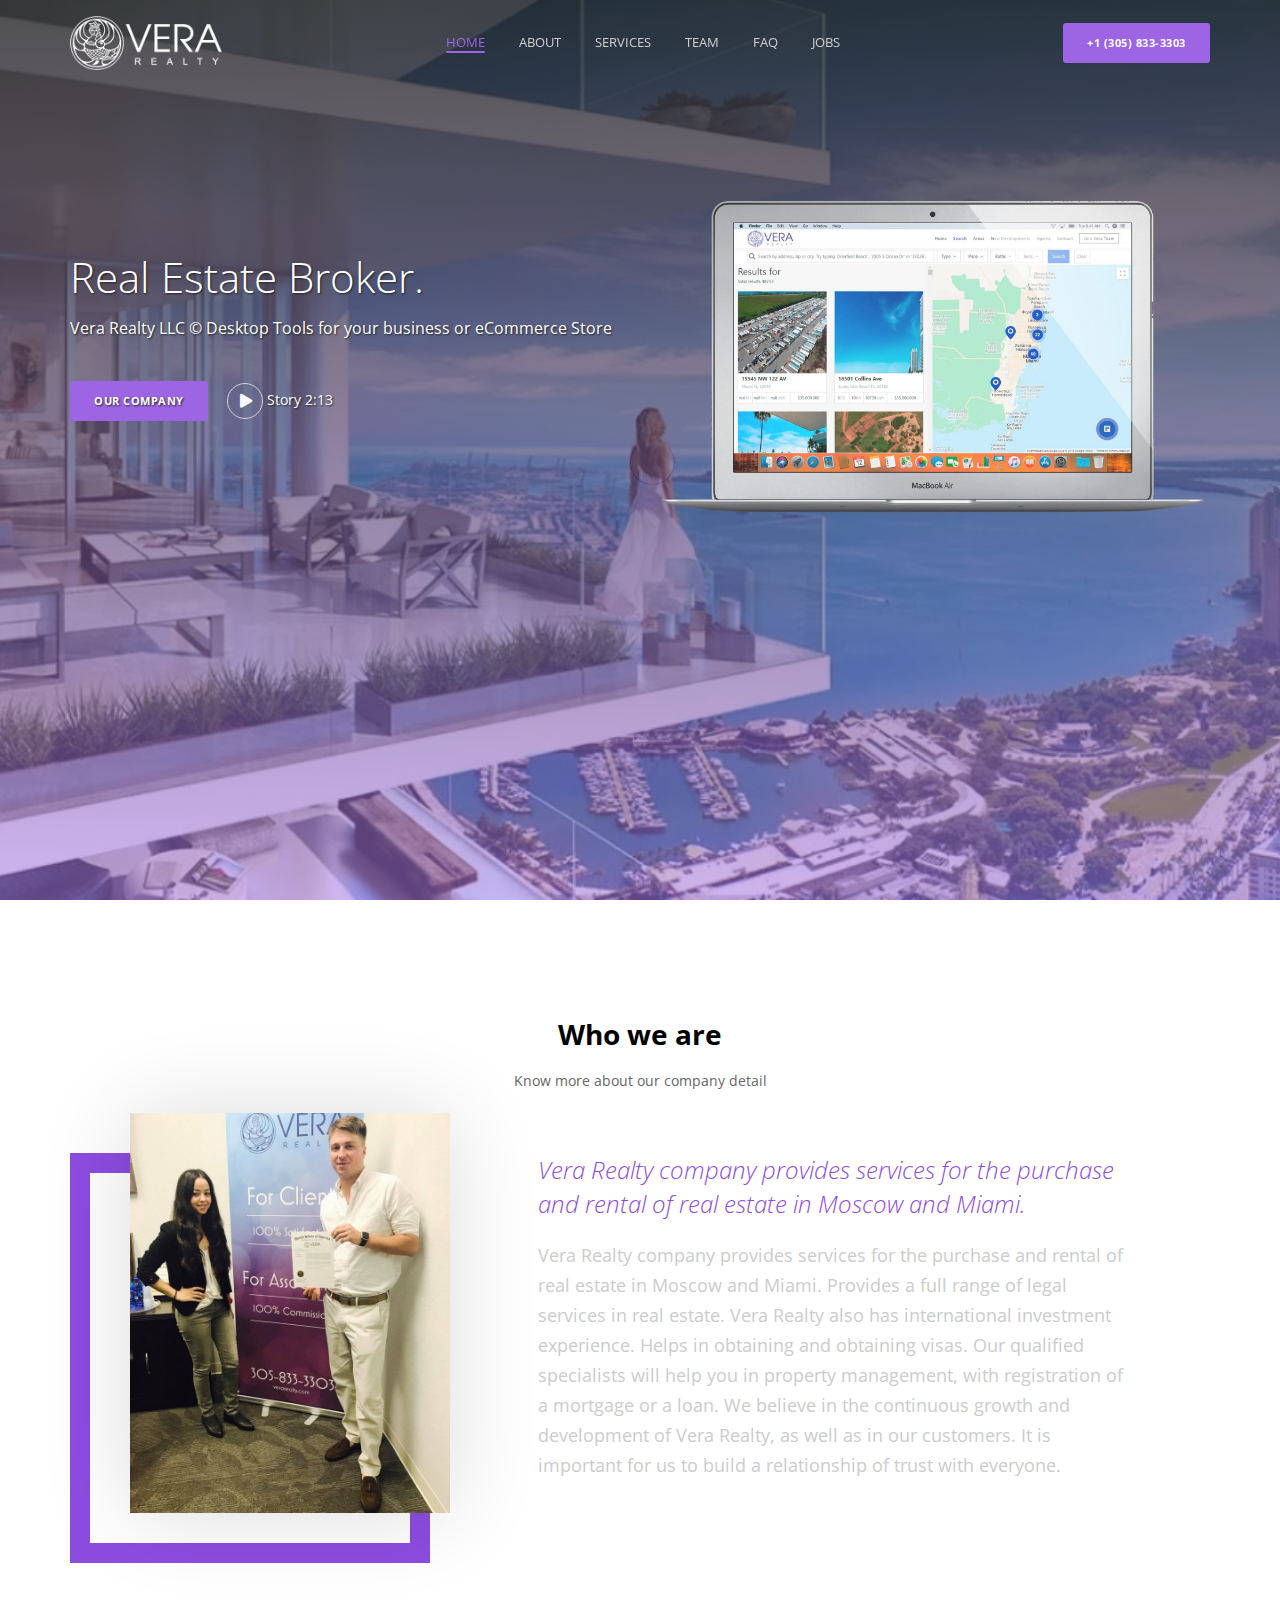
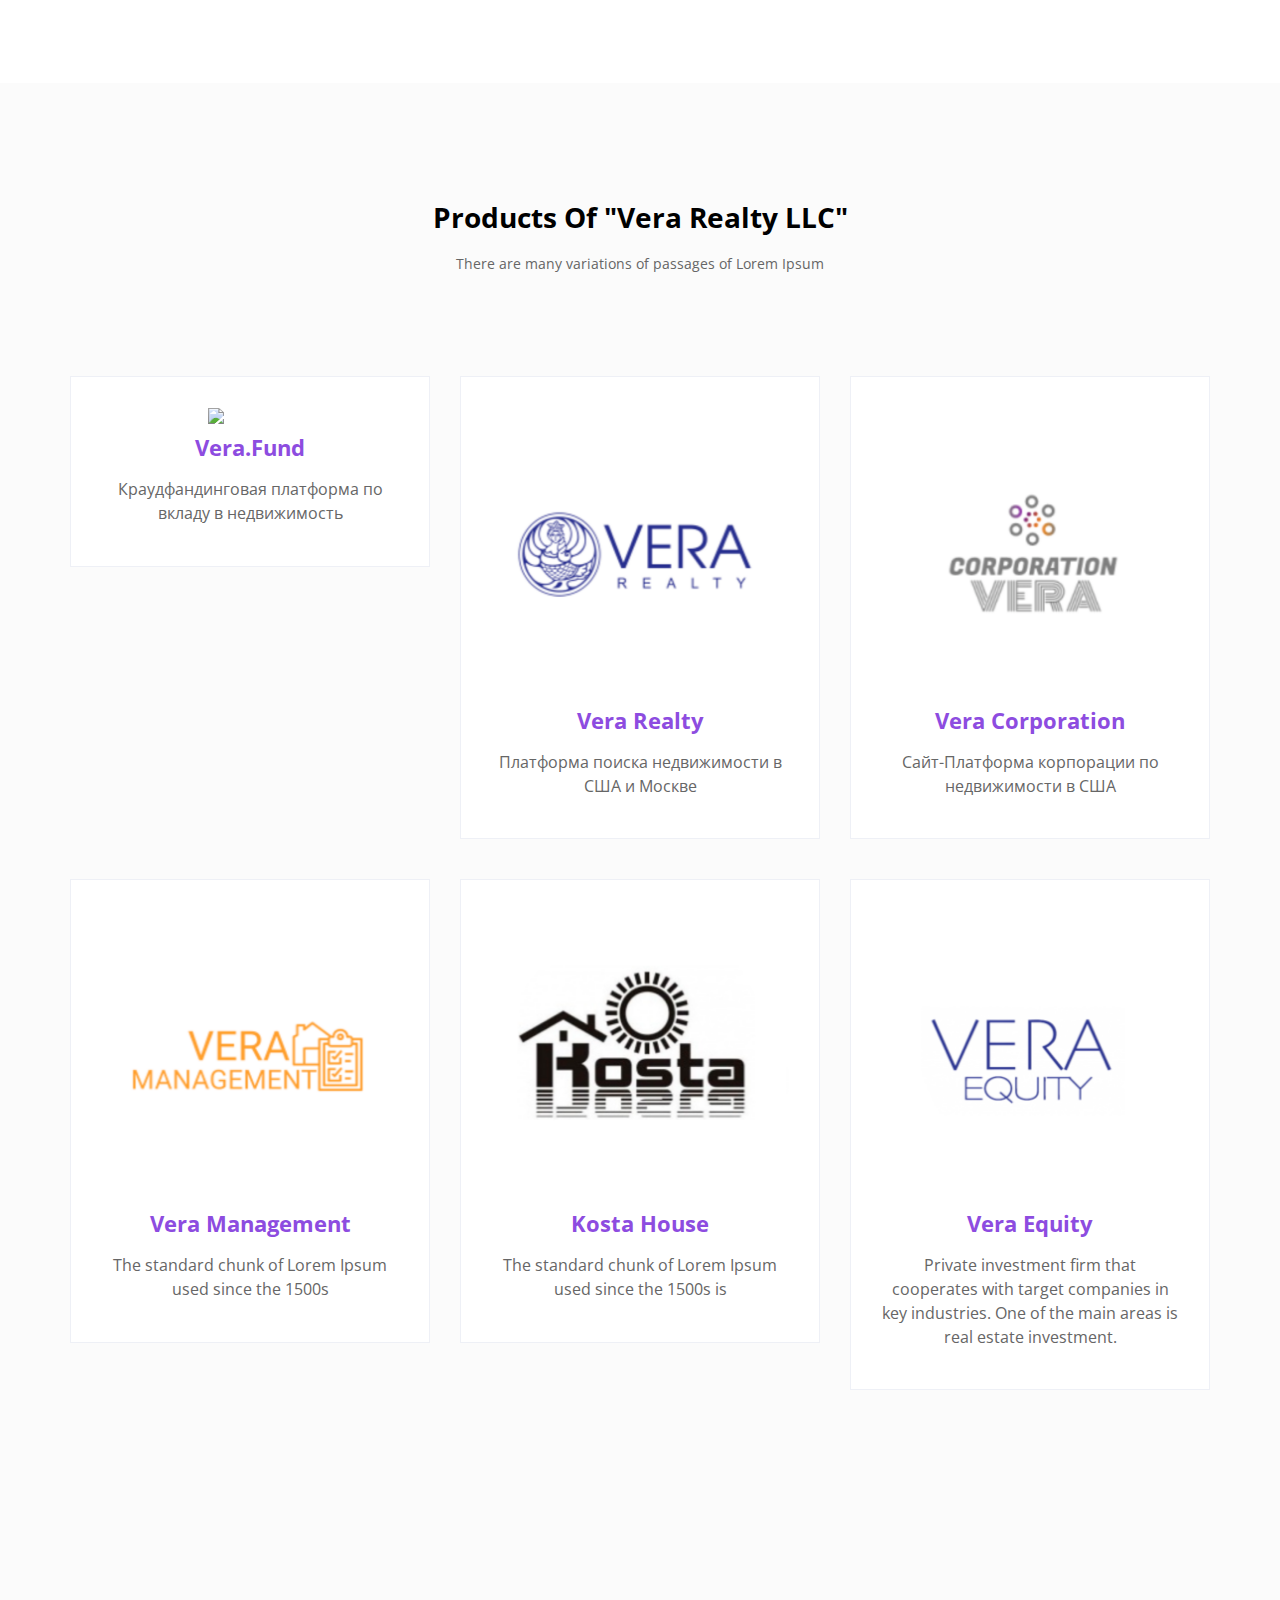
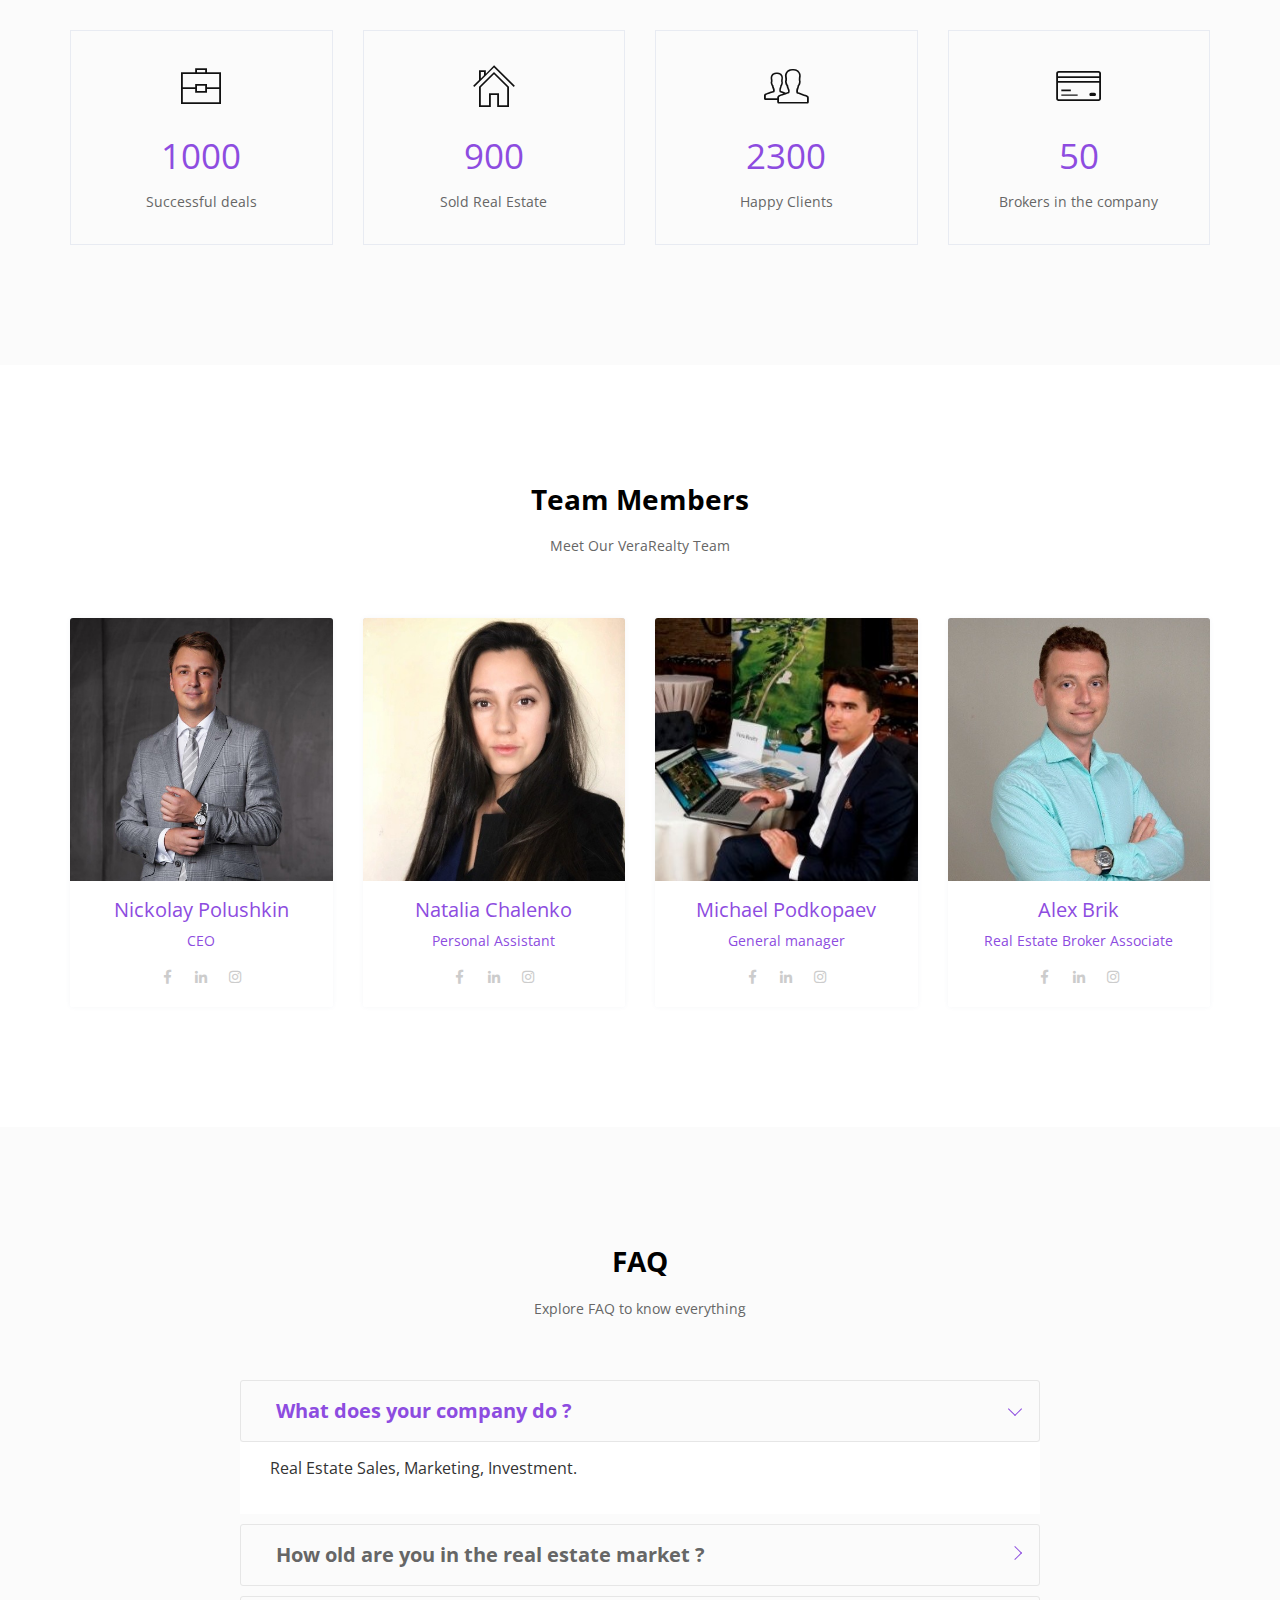
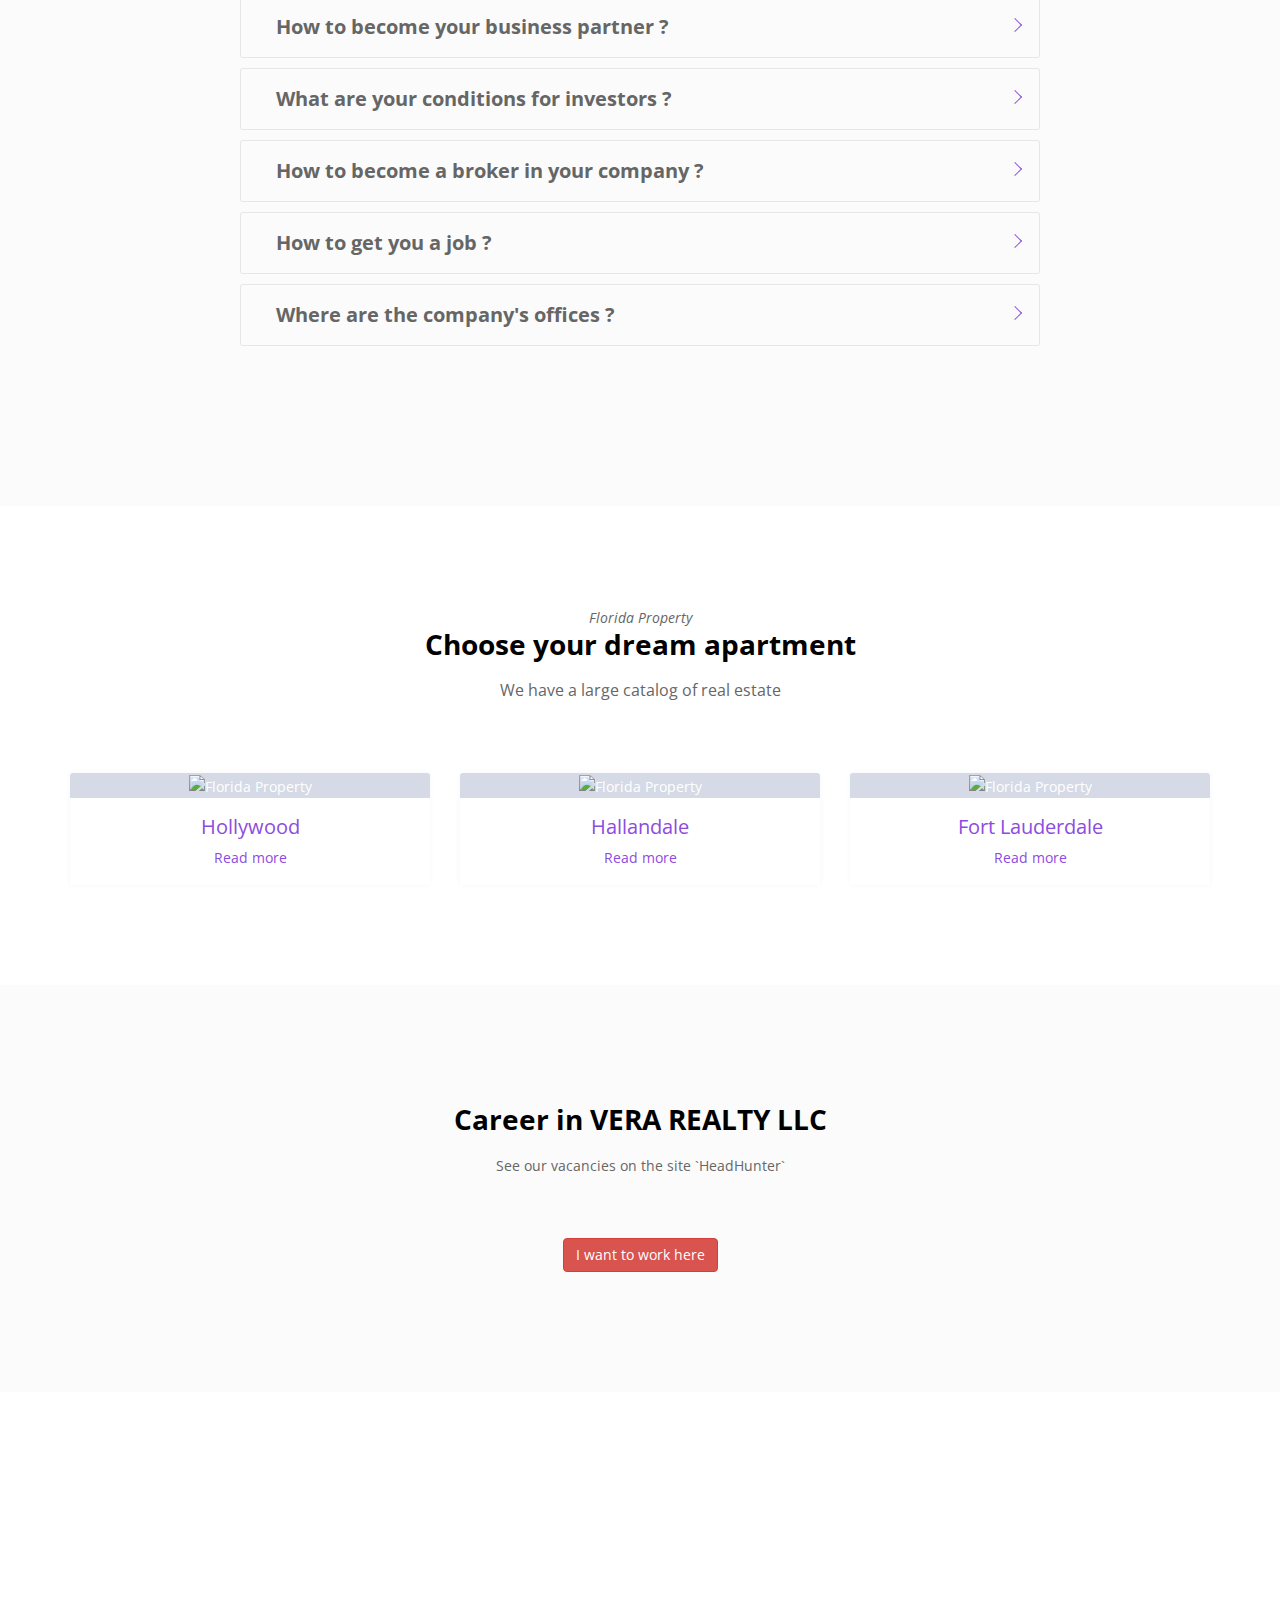
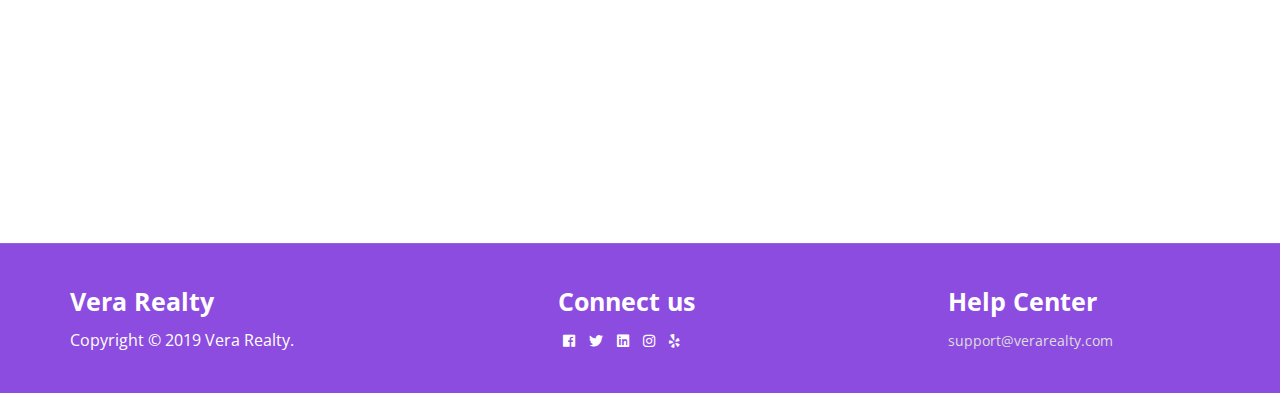
==== commit 3ddb3ded: "Vera Equity 04 06 2019" ====
--- a/index.html
+++ b/index.html
@@ -211,11 +211,16 @@
             </div>
             <div class="col-xs-12 col-sm-6 col-md-4 col-lg-4 wow fadeInLeft" data-wow-delay="0.2s" style="visibility: visible; animation-delay: 0.2s; animation-name: fadeInLeft;">
                 <div class="single-service two mt-4">
-                    <div class=""><img src="/assets/images/6.png" alt="Service Icon"></div>
+                    <div class="">
+			    <a href="//www.veraequity.com">
+				   <img src="/assets/images/6.png" alt="Vera Equity"> 
+			    </a>
+		    </div>
                     <h3 class="title font-weight-bold">
-                        <a href="#">Vera Equity</a>
+                        <a href="//www.veraequity.com">Vera Equity</a>
                     </h3>
-                    <p>The standard chunk of reproduced below for those interested. Sections</p>
+                    <p>Private investment firm that cooperates with target companies in key industries. 
+		    One of the main areas is real estate investment.</p>
                 </div>
             </div>
         </div>
@@ -456,7 +461,7 @@
 		</div>
 		<div class="row">
 			<div class="col-md-offset-1 col-md-10 text-center">
-				<a href=https://hh.ru/employer/3195662" target="_blank" class="btn btn-danger">I want to work here</a>
+				<a href="https://hh.ru/employer/3195662" target="_blank" class="btn btn-danger">I want to work here</a>
 			</div>
 		</div>
 	</div>
@@ -500,7 +505,7 @@
 								</li>
 								<li>
 									<a href="https://www.yelp.com/biz/vera-realty-hollywood" target="_blank">
-										<i class="fa fa-yelp"></i>
+										<i class="fab fa-yelp"></i>
 									</a>
 								</li>
 							</ul>
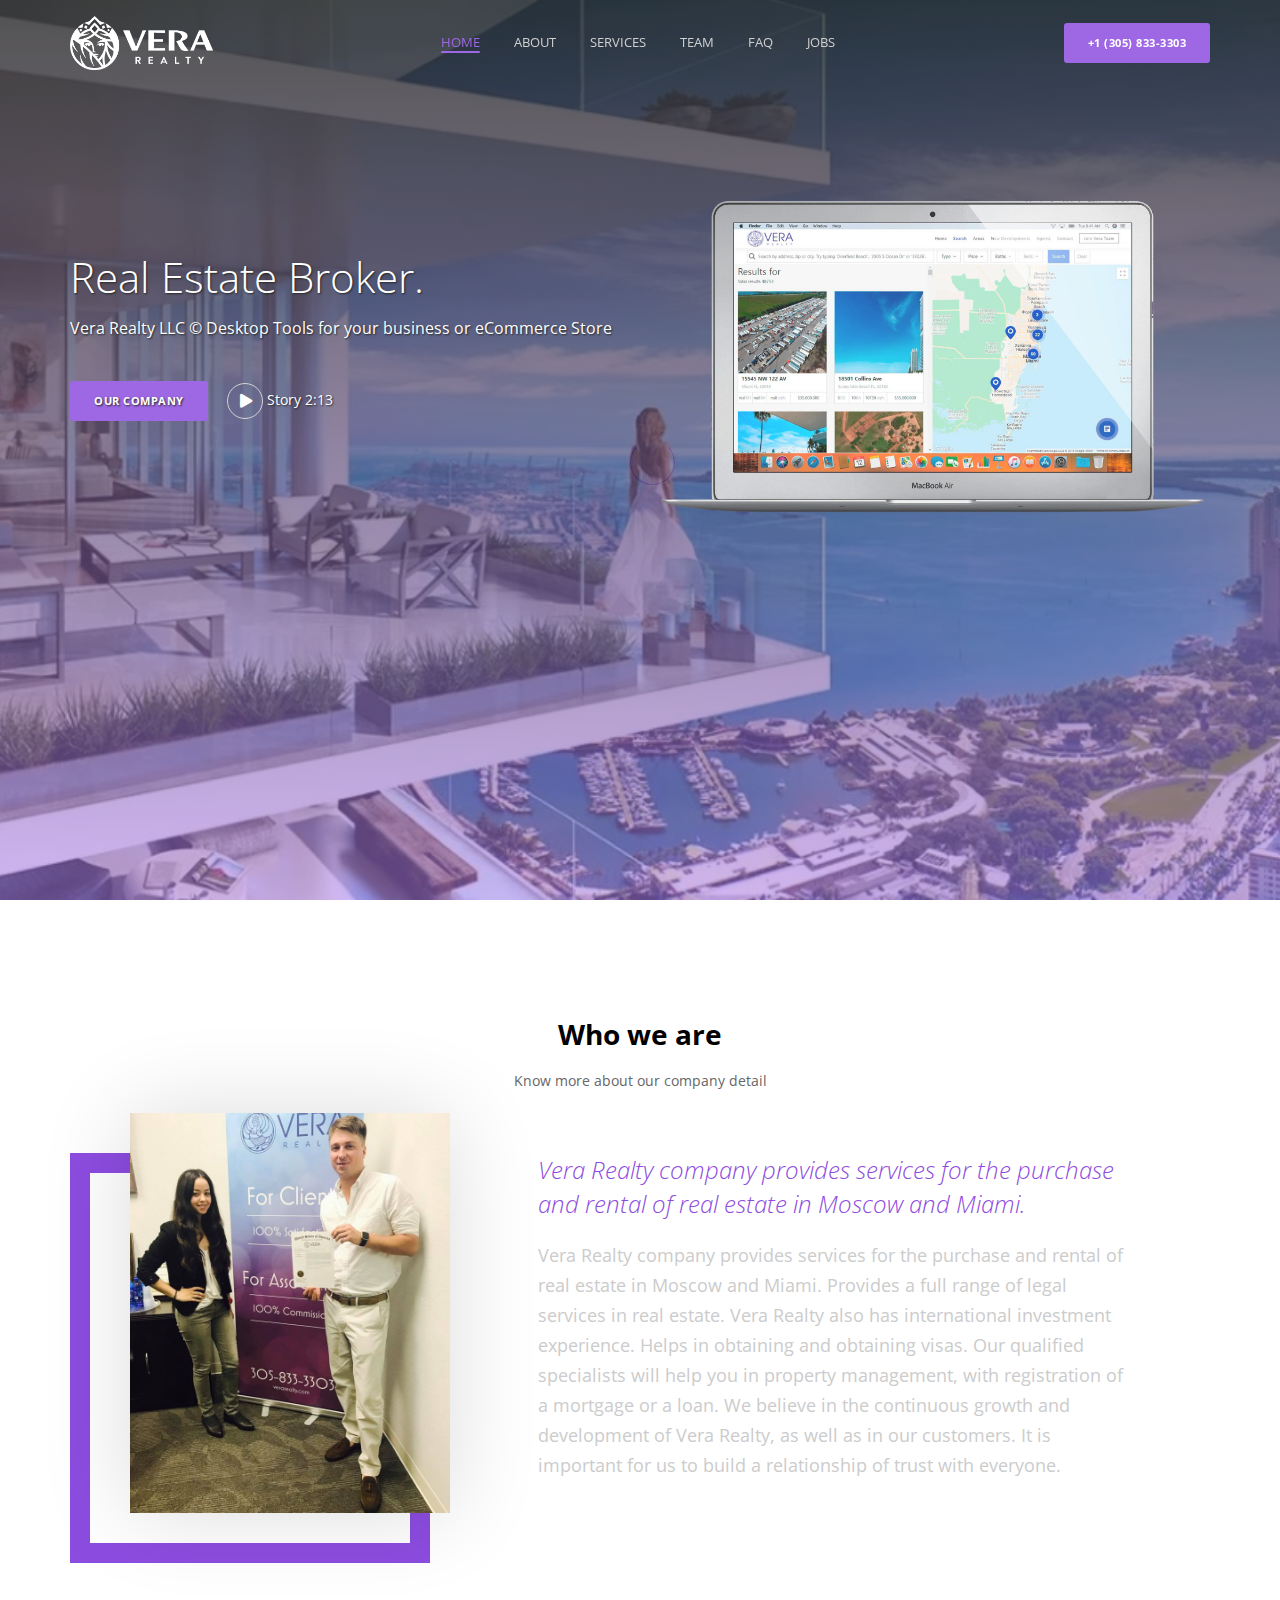
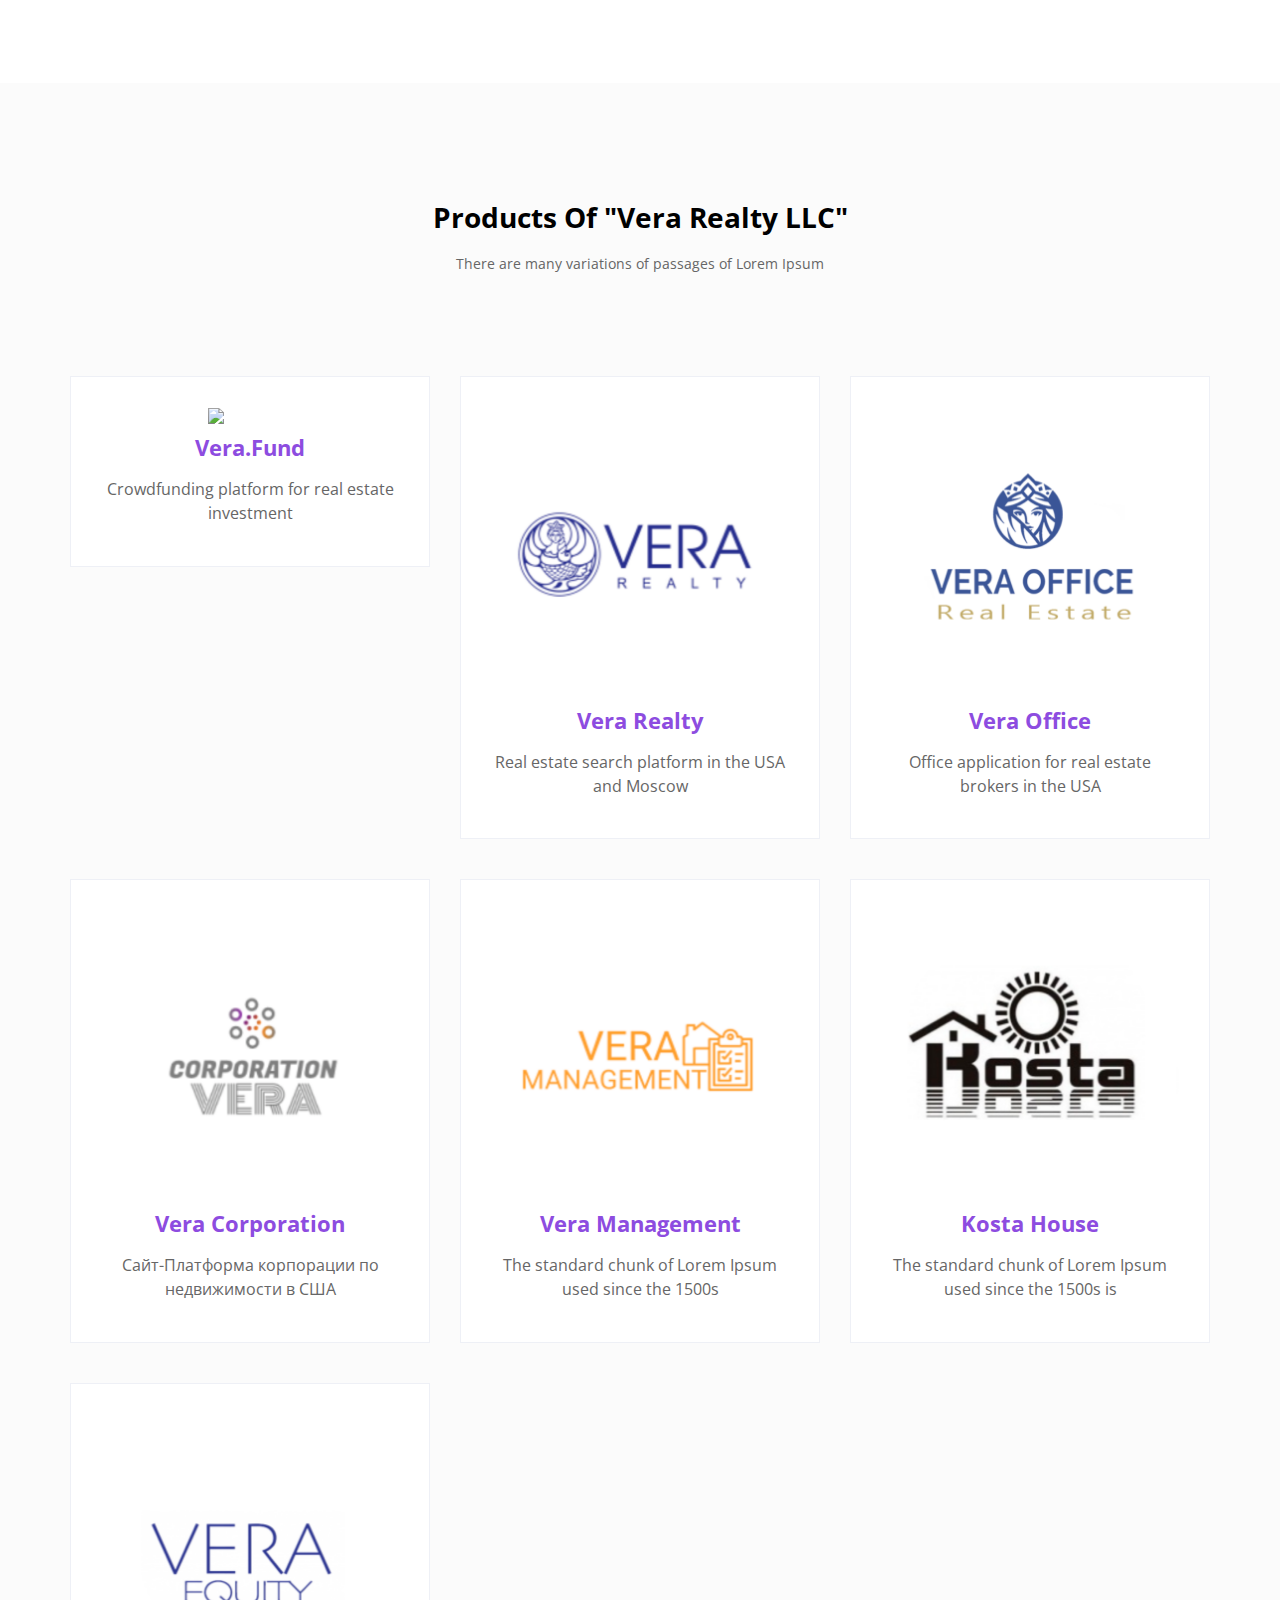
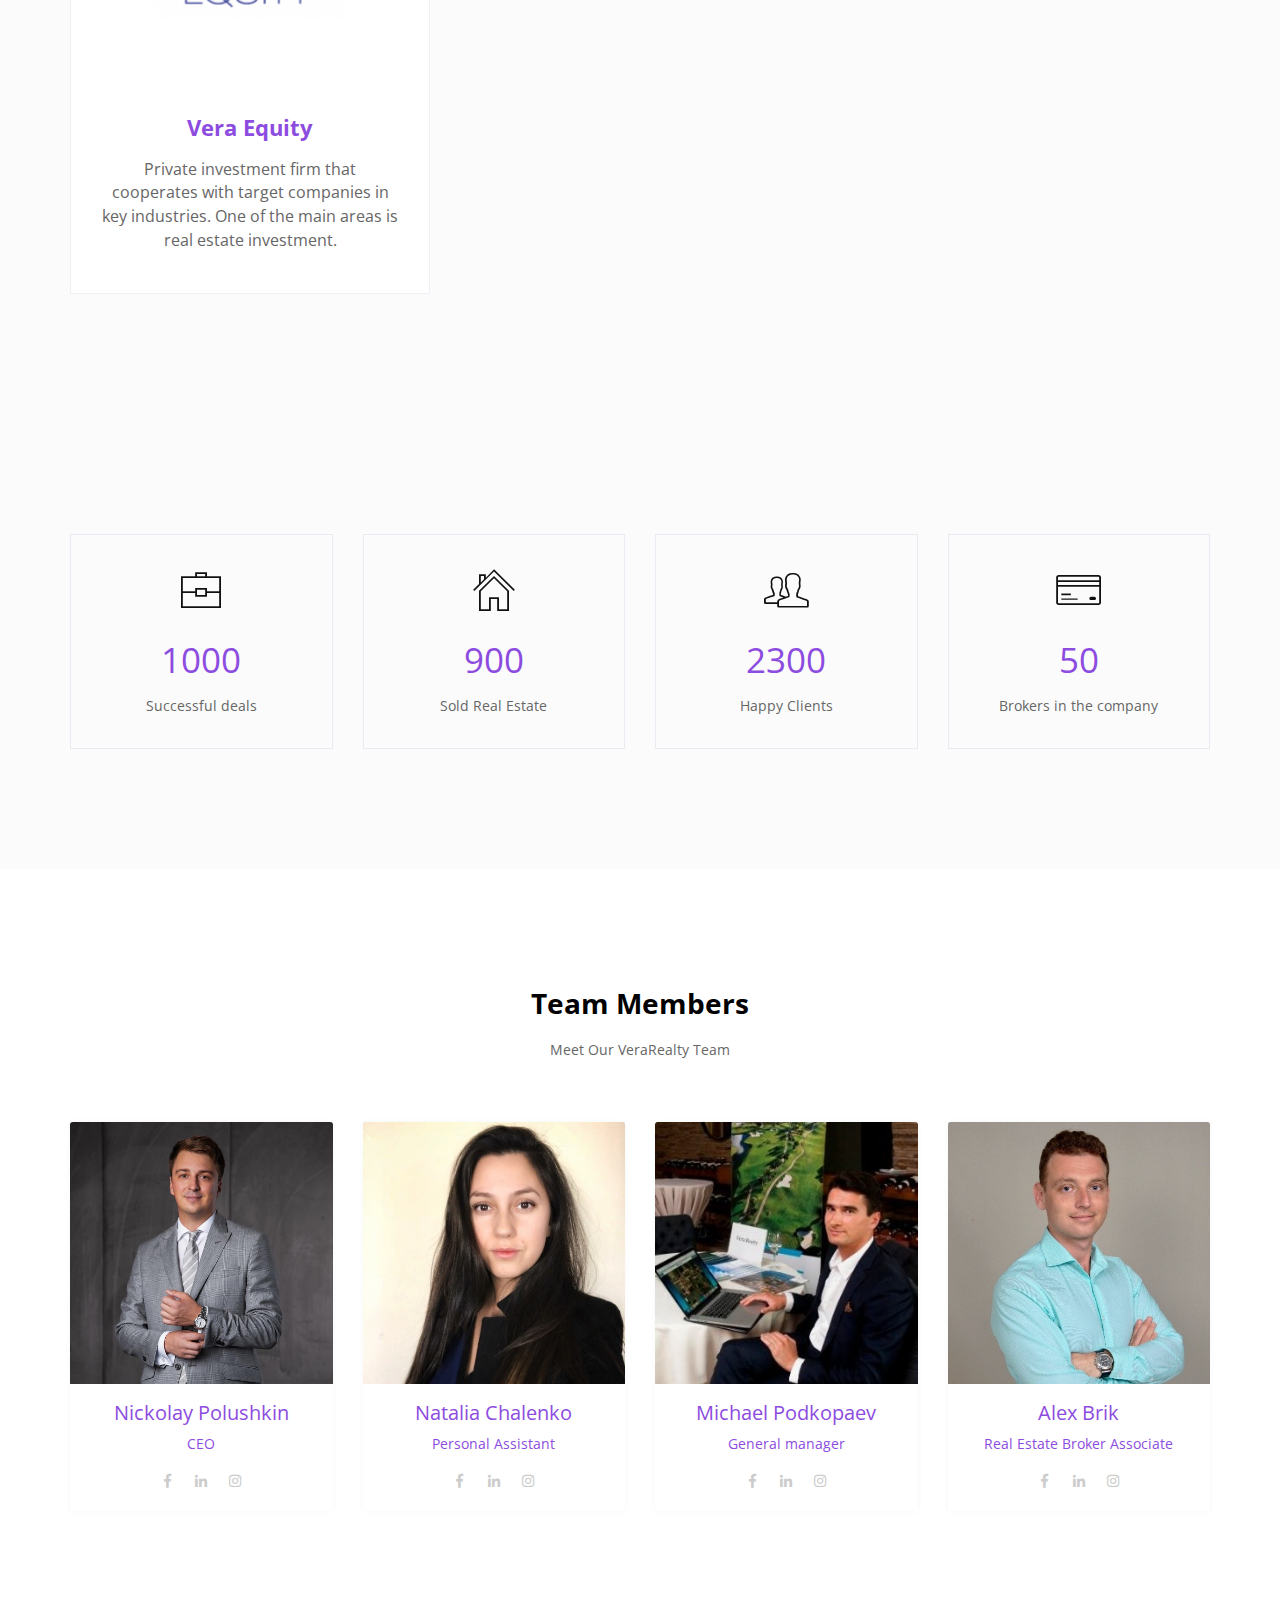
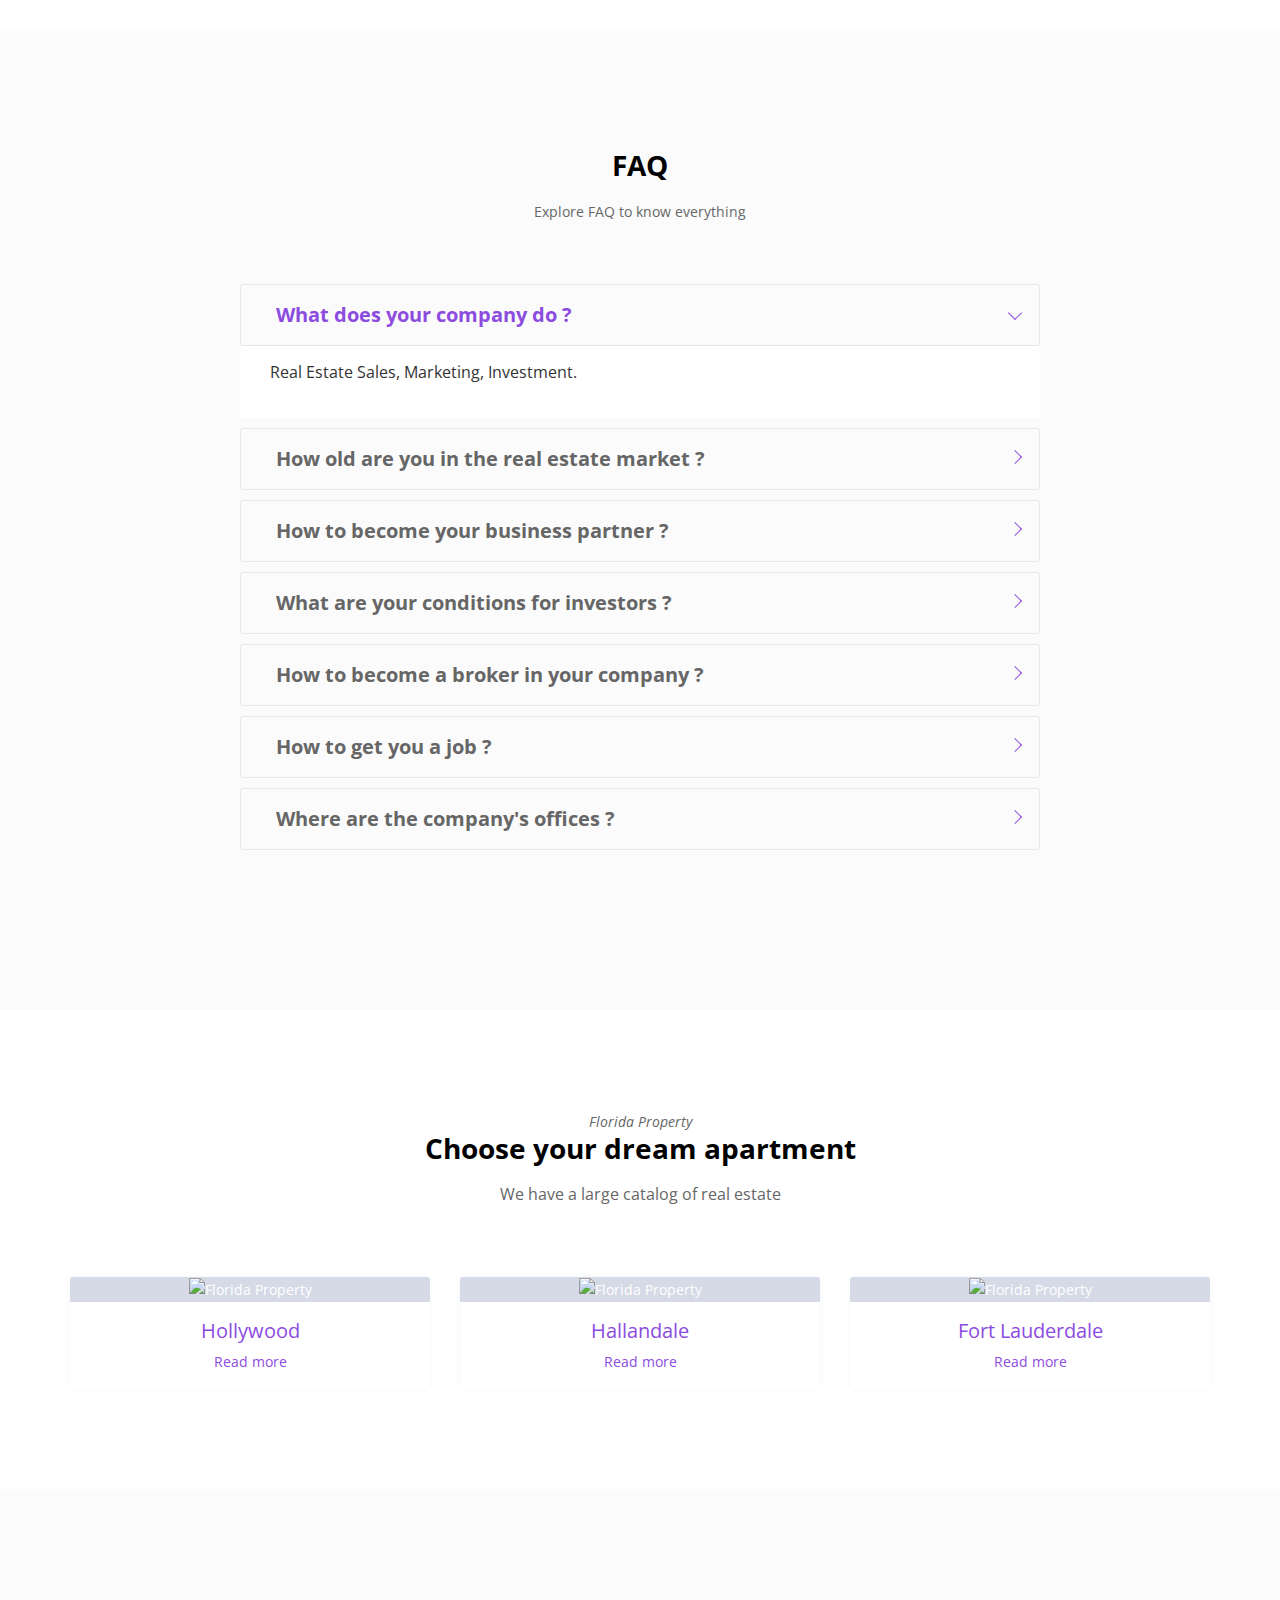
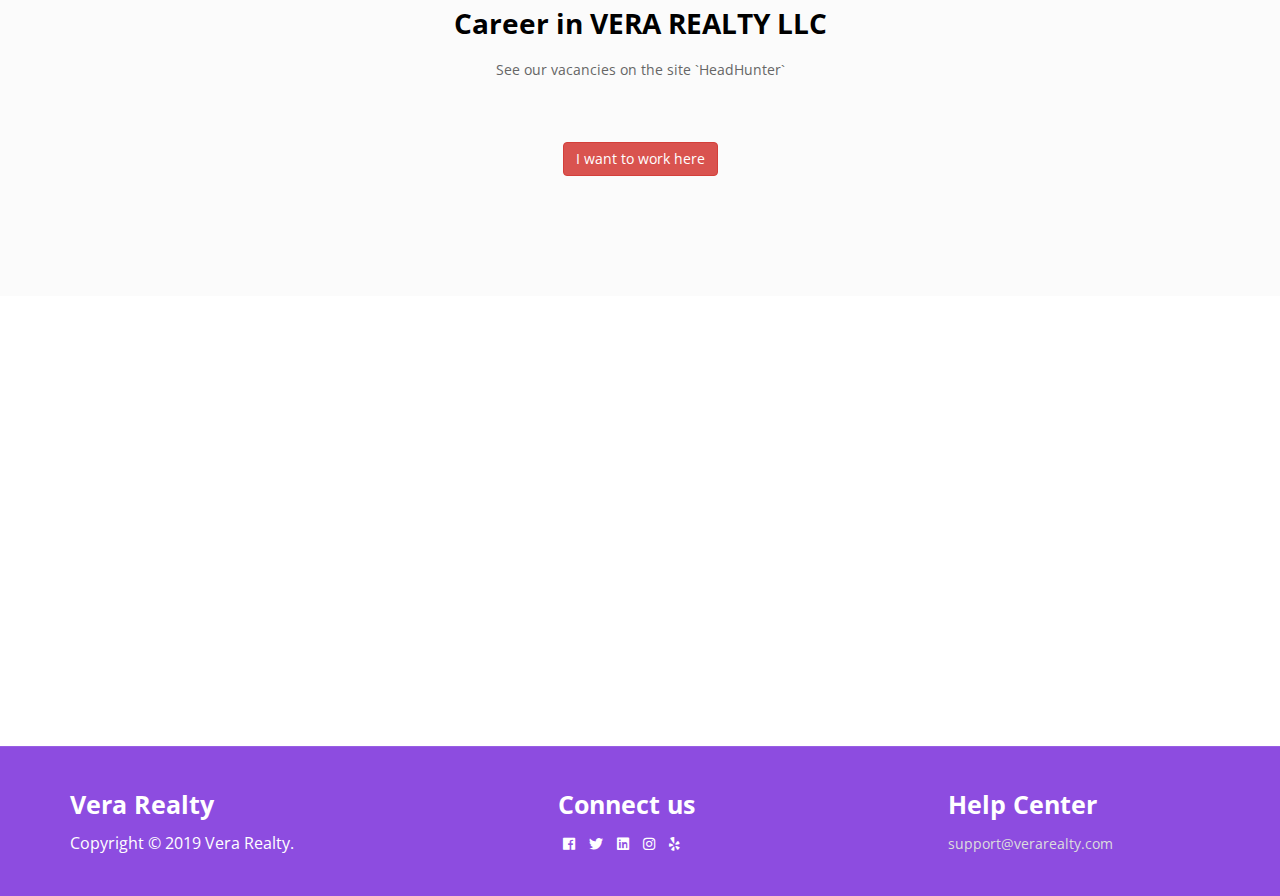
==== commit 8a375d8a: "new platform" ====
--- a/index.html
+++ b/index.html
@@ -166,7 +166,7 @@
                     <h3 class="title font-weight-bold">
                         <a href="https://github.com/verarealtycom/verafund/blob/master/README.md">Vera.Fund</a>
                     </h3>
-                    <p>Краудфандинговая платформа по вкладу в недвижимость</p>
+                    <p>Crowdfunding platform for real estate investment</p>
                 </div>
             </div>
             <div class="col-xs-12 col-sm-6 col-md-4 col-lg-4 wow fadeInLeft" data-wow-delay="0.3s" style="visibility: visible; animation-delay: 0.3s; animation-name: fadeInLeft;">
@@ -179,7 +179,20 @@
                             Vera Realty
                         </a>
                     </h3>
-                    <p>Платформа поиска недвижимости в США и Москве</p>
+                    <p>Real estate search platform in the USA and Moscow</p>
+                </div>
+            </div>            
+			<div class="col-xs-12 col-sm-6 col-md-4 col-lg-4 wow fadeInLeft" data-wow-delay="0.3s" style="visibility: visible; animation-delay: 0.3s; animation-name: fadeInLeft;">
+                <div class="single-service two mt-4">
+                    <a href="https://github.com/verarealtycom/veraoffice/blob/master/README.md">
+                        <img src="/assets/images/7.png" alt="Vera Office">
+                    </a>
+                    <h3 class="title font-weight-bold">
+                        <a href="https://github.com/verarealtycom/veraoffice/blob/master/README.md">
+                            Vera Office
+                        </a>
+                    </h3>
+                    <p>Office application for real estate brokers in the USA</p>
                 </div>
             </div>
             <div class="col-xs-12 col-sm-6 col-md-4 col-lg-4 wow fadeInLeft" data-wow-delay="0.2s" style="visibility: visible; animation-delay: 0.2s; animation-name: fadeInLeft;">
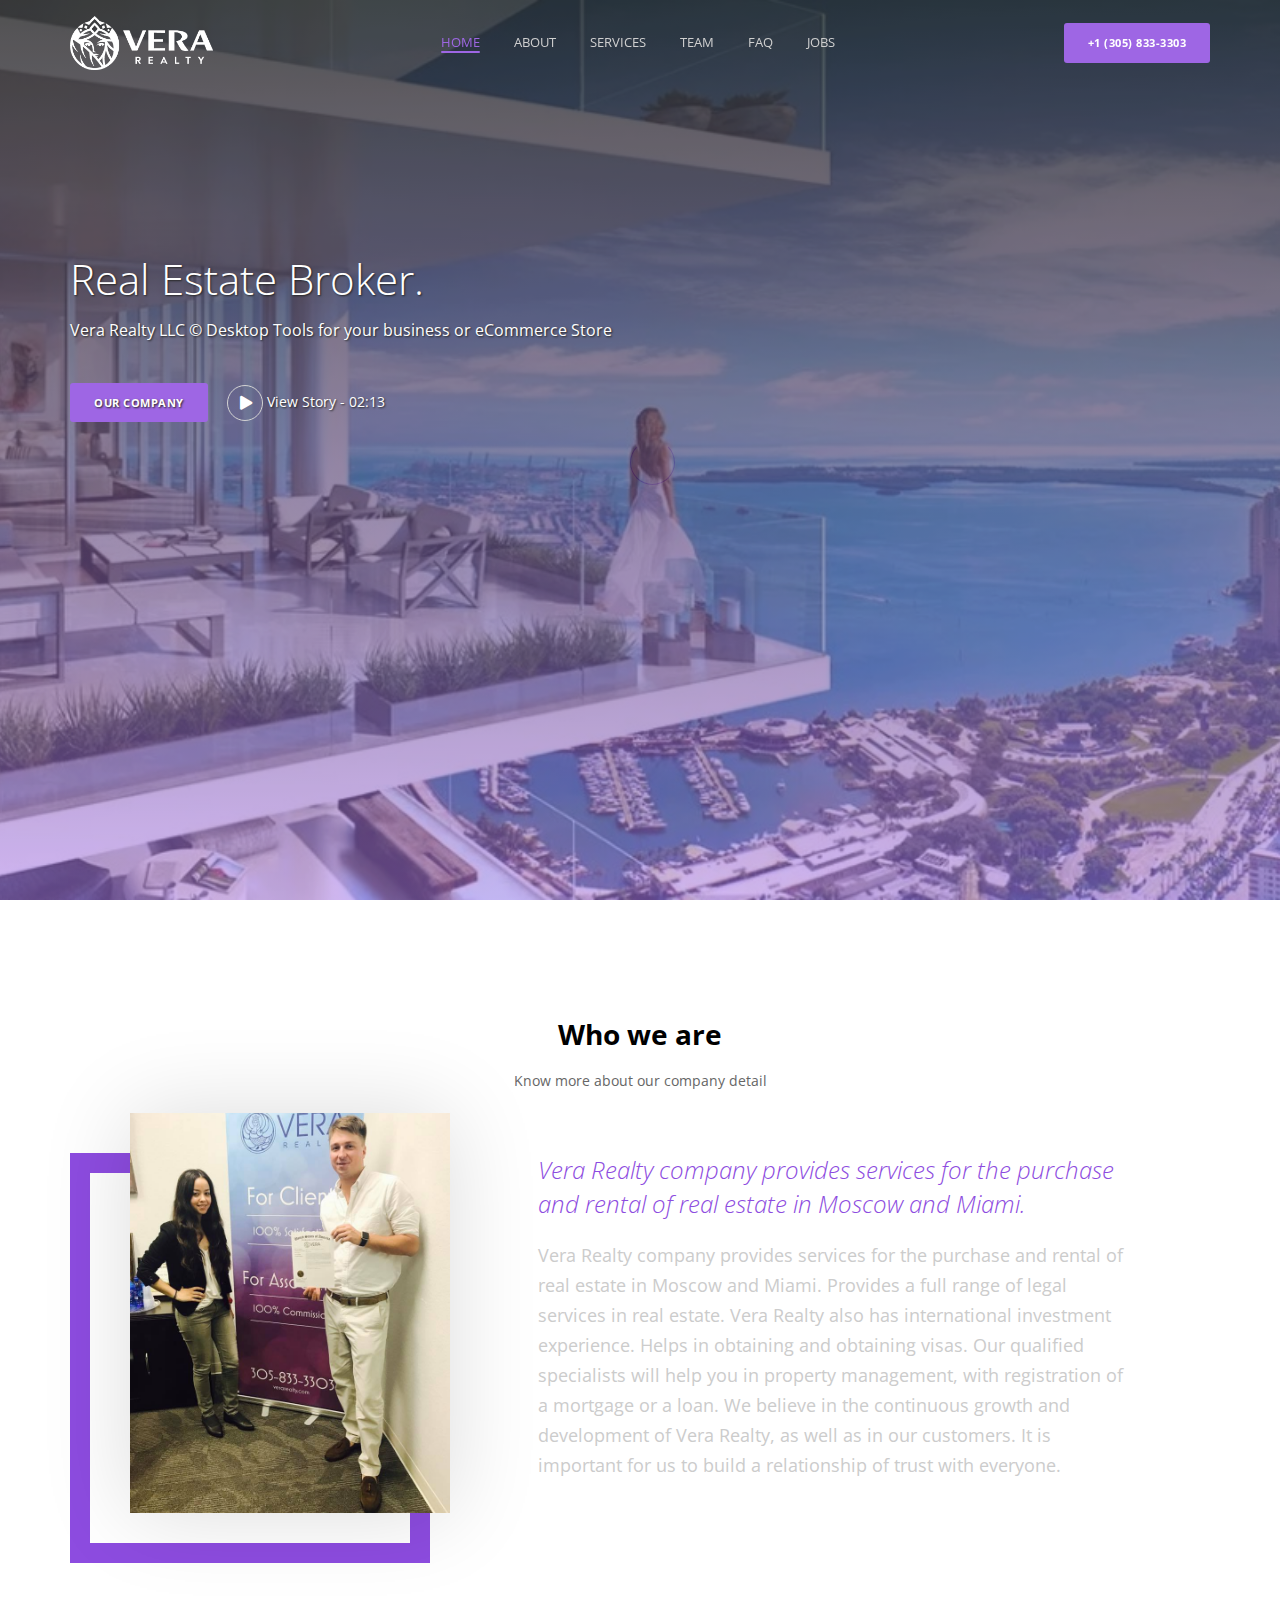
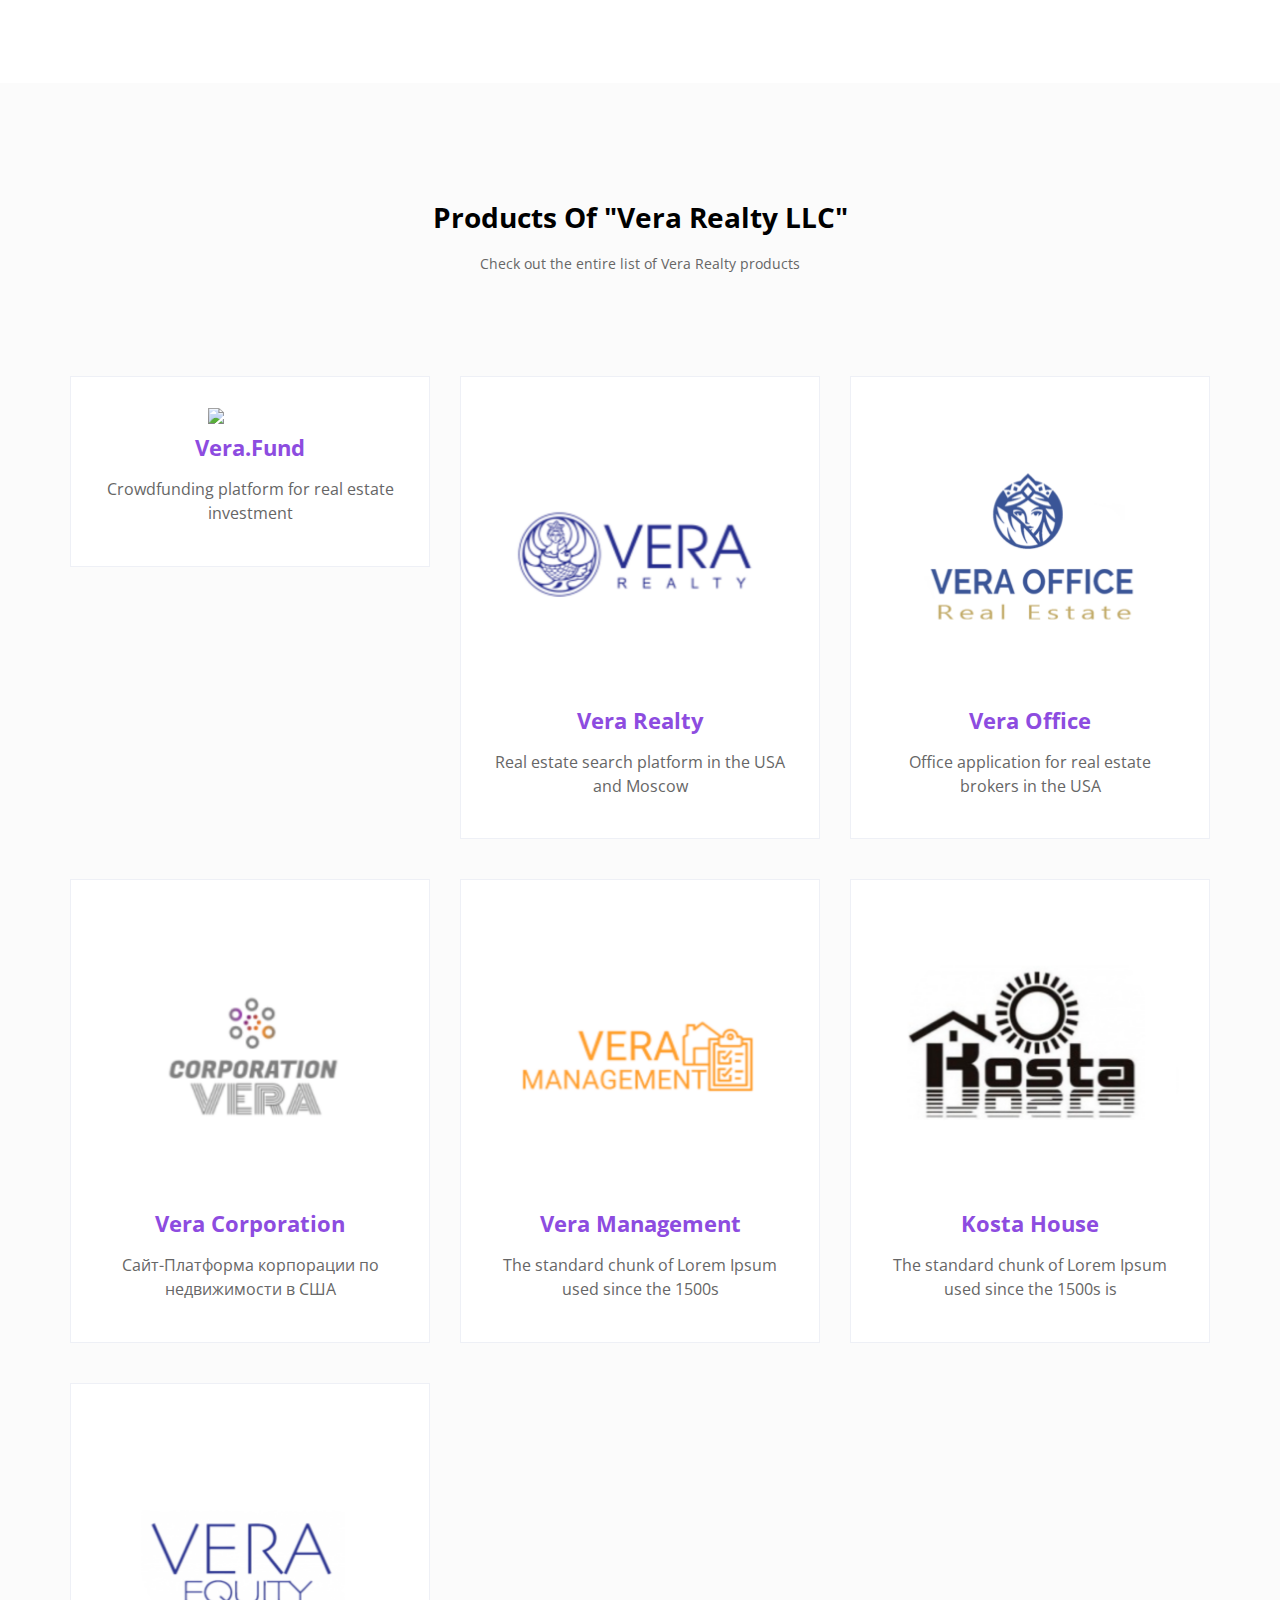
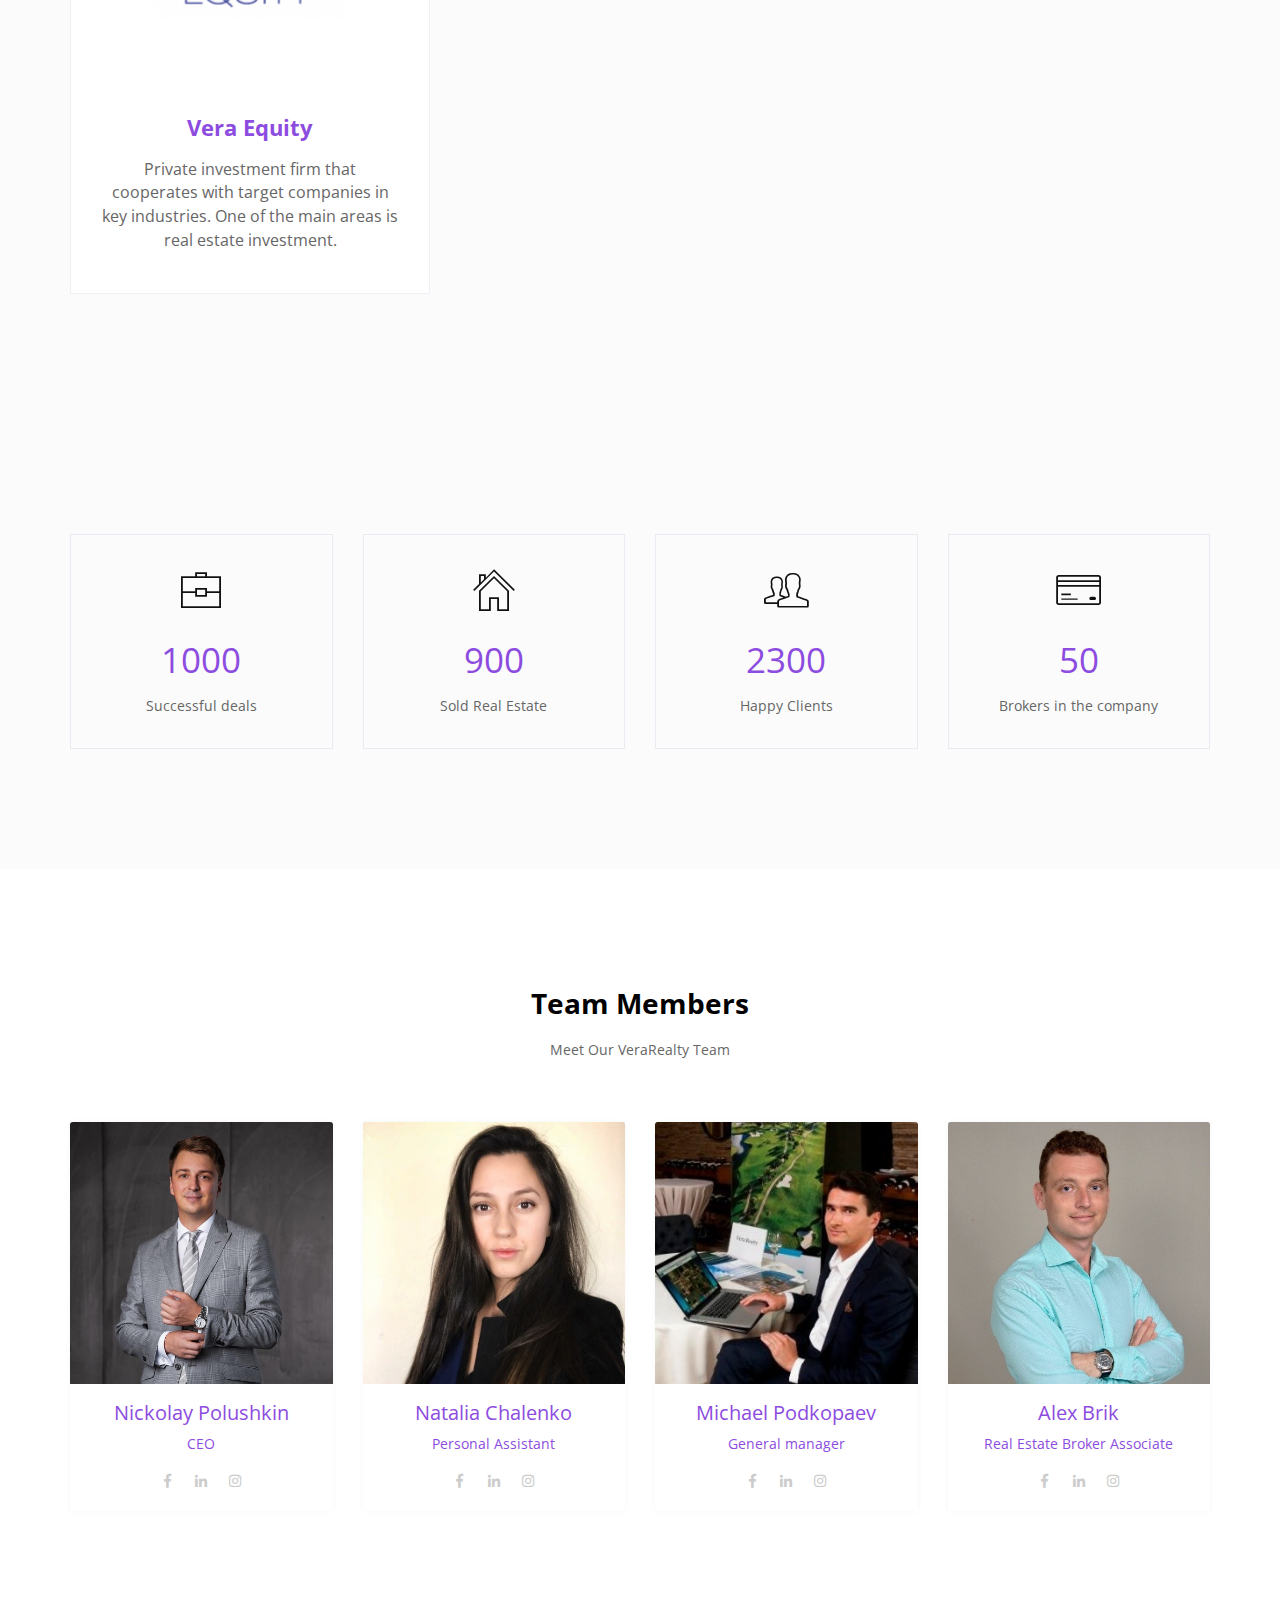
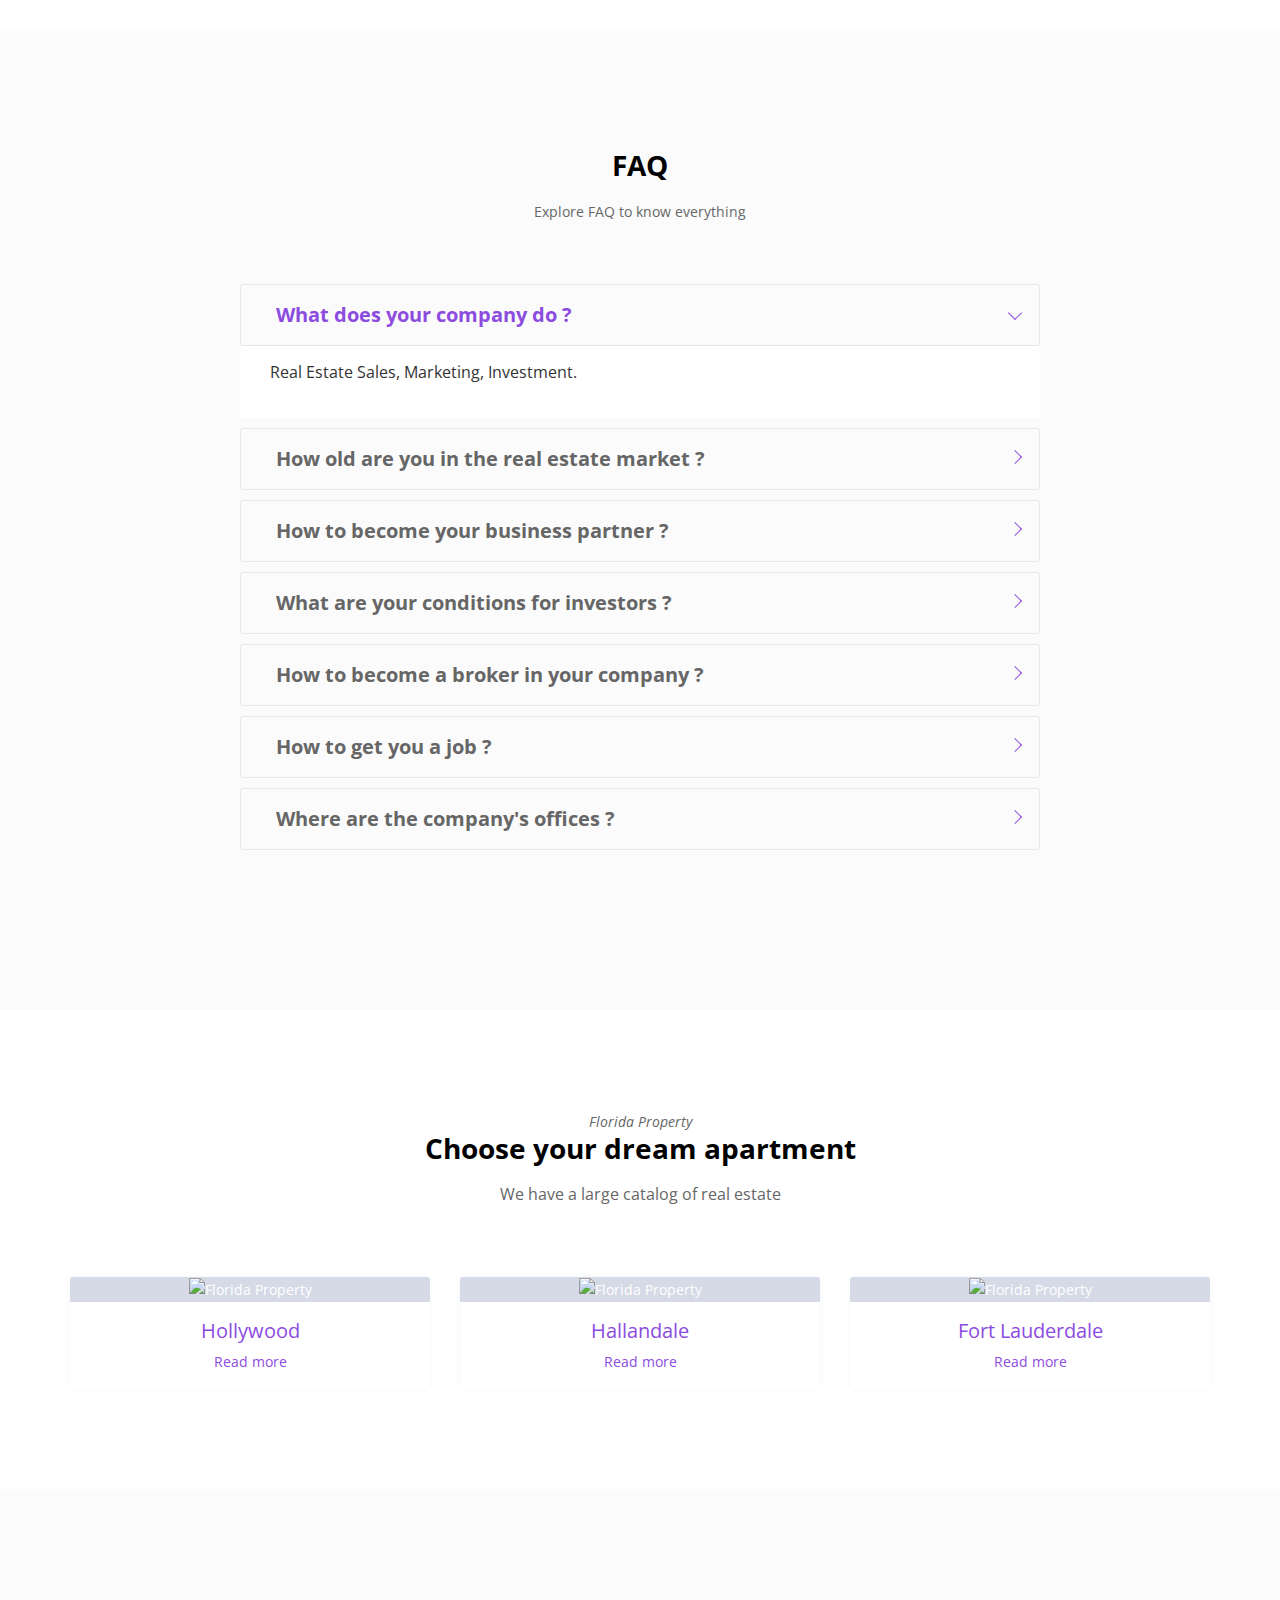
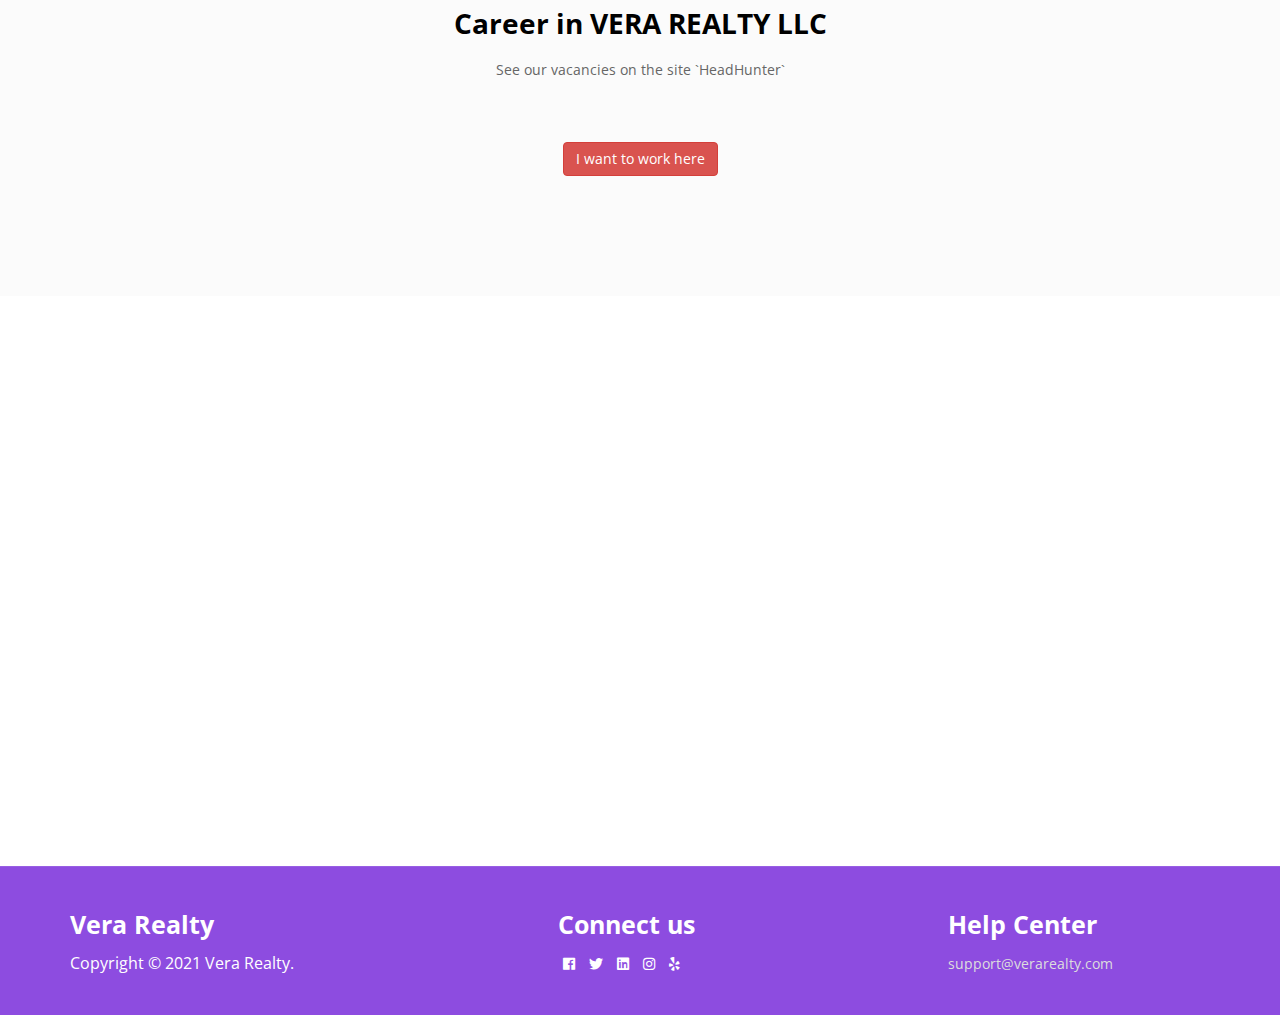
==== commit 47c09281: "Update index.html" ====
--- a/index.html
+++ b/index.html
@@ -36,6 +36,7 @@
                 <script src="//oss.maxcdn.com/respond/1.4.2/respond.min.js"></script>
         <![endif]-->
         <link href="https://cdnjs.cloudflare.com/ajax/libs/fancybox/3.4.1/jquery.fancybox.min.css" rel="stylesheet">
+	<link href="https://api.mapbox.com/mapbox-gl-js/v2.1.1/mapbox-gl.css" rel="stylesheet">
     </head>
     <body data-spy="scroll" data-target=".primary-menu">
         <div class="preloader">
@@ -78,25 +79,22 @@
             <div style="background: linear-gradient(to bottom, rgba(0, 0, 0, 0.8), rgba(141, 76, 224, 0.48));text-shadow: 1px 1px 2px #000;width: 100%;display: block;padding: 100px 0;min-height: 100vh;">
                 <div class="container">
                     <div class="row equal-height">
-                        <div class="col-md-6" style="padding-top: 50px;">
+                        <div class="col-md-6" style="padding-top: 150px;">
                             <h1 class="head-title wow fadeInRight" data-wow-delay="0.3s">Real Estate Broker.</h1>
                             <div class="desc wow fadeInRight" data-wow-delay="0.4s">
                                 <p class="text-light">Vera Realty LLC &copy; Desktop Tools for your business or eCommerce Store</p>
                             </div>
                             <div class="space-30"></div>
                             <a href="#service-page"  class="hex bttn-1 wow fadeInRight" data-wow-delay="0.5s">Our Company</a>
-                            <a data-fancybox href="https://www.youtube.com/watch?v=gZWXmSM5Rfg" class="popup-video wow fadeInRight" data-wow-delay="0.5s">
+                            <a data-fancybox href="https://www.youtube.com/watch?v=HXZVVKwBSNk" class="popup-video wow fadeInRight" data-wow-delay="0.5s">
                                 <button type="button" class="btn btn-default text-dark" style="background-color: transparent;color: #fff;border-radius: 50em;width: 36px;height: 36px;">
                                     <i class="fas fa-play"></i>
                                 </button> 
-                                Story 2:13
+                                View Story - 02:13
                             </a>
                         </div>
                         <div class="col-md-6 text-right" style="padding-top: 100px;">
                             <div class="hidden visible-xs visible-sm space-50"></div>
-                            <figure class="wow fadeInDown" data-wow-duration="1s" data-wow-delay="0.3s">
-                                <img src="/assets/images/search-on-map.png" alt="illustration">
-                            </figure>
                         </div>
                     </div>
                 </div>
@@ -125,7 +123,7 @@
                         </div>
                         <div class="col-md-8">
                             <div class="col-sm-offset-1 col-sm-10">
-                                <div class="about-content">
+                                <div class="about-content text-dark">
                                     <div class="about-content-title">Vera Realty company provides services 
                                         for the purchase and rental 
                                     of real estate in Moscow and Miami.</div>
@@ -152,7 +150,7 @@
             <div class="col-md-6 col-md-offset-3">
                 <div class="page-title">
                     <h3 class="title text-dark">Products Of "Vera Realty LLC"</h3>
-                    <div class="desc">There are many variations of passages of Lorem Ipsum</div>
+                    <div class="desc">Check out the entire list of Vera Realty products</div>
                     <div class="space-60"></div>
                 </div>
             </div>
@@ -480,17 +478,17 @@
 	</div>
 </section>
 	    
-<div style="margin-bottom: -6px;">
-    <iframe src="https://www.google.com/maps/embed?pb=!1m18!1m12!1m3!1d3586.224662049841!2d-80.12013068556031!3d25.993456983532123!2m3!1f0!2f0!3f0!3m2!1i1024!2i768!4f13.1!3m3!1m2!1s0x88d9ab5db5999c7d%3A0xce6f3129860ffd40!2sVera+Realty!5e0!3m2!1sru!2sfr!4v1548156666112" width="100%" height="450" frameborder="0" style="border:0" allowfullscreen></iframe>
-</div>
-
-	<footer class="footer-area" style="background-image: url('assets/images/footer-shape.png'); background-position: left top;">
+<section style="display: block;width: 100%;overflow: hidden;height: 570px">
+    <div id="map" style="width:100%;height:600px;"></div>
+</section>
+
+	<footer class="footer-area">
 			<div class="footer-bottom">
 				<div class="container">
 					<div class="row start-height">
 						<div class="col-xs-12 col-sm-5">
 							<h4 class="text-white">Vera Realty</h4>
-							<p>Copyright &copy; 2019 Vera Realty.</p>
+							<p>Copyright &copy; 2021 Vera Realty.</p>
 							<div class="hidden visible-xs space-30"></div>
 						</div>
 						<div class="col-xs-12 col-sm-4">
@@ -549,7 +547,28 @@
 	<script src="/assets/js/wow.min.js"></script>
 	<script src="/assets/js/scrollUp.min.js"></script>
 	<script src="/assets/js/main.js"></script>
+	<script src="https://api.mapbox.com/mapbox-gl-js/v2.1.1/mapbox-gl.js"></script>
 	<script>
+		
+		mapboxgl.accessToken = 'pk.eyJ1IjoidmVyYS1yZWFsdHkiLCJhIjoiY2tsbXlvcDdlMGR3OTJvcXJrb2o1aWprNCJ9.TeSUMSEzd6F3seaGiPfQcQ';
+		const address = '2999 NE 191st ST, STE 907, Aventura FL, 33180';
+		const img = 'https://verarealty.ru/wp-content/themes/verarealty/img/office/2999-NE.jpg';
+		var map = new mapboxgl.Map({
+		    container: 'map',
+		    style: 'mapbox://styles/mapbox/light-v10',
+		    center: [-80.1439131, 25.9526926],
+		    zoom: 14
+		});
+
+		var marker = new mapboxgl.Marker({
+		    color: "#455694",
+		    draggable: false
+		})
+		.setLngLat([-80.1439131, 25.9526926])
+		.setPopup(new mapboxgl.Popup()
+		.setHTML(`<img src="${img}" style="width:100%;" alt="${address}" /><p class="btn-block mt-2 text-center"><small>${address}</small></p>`))
+		.addTo(map);
+		
 		window.onscroll = function() {scrollFunction();};
 		var s = document.getElementById("navbar").style.top;
 		
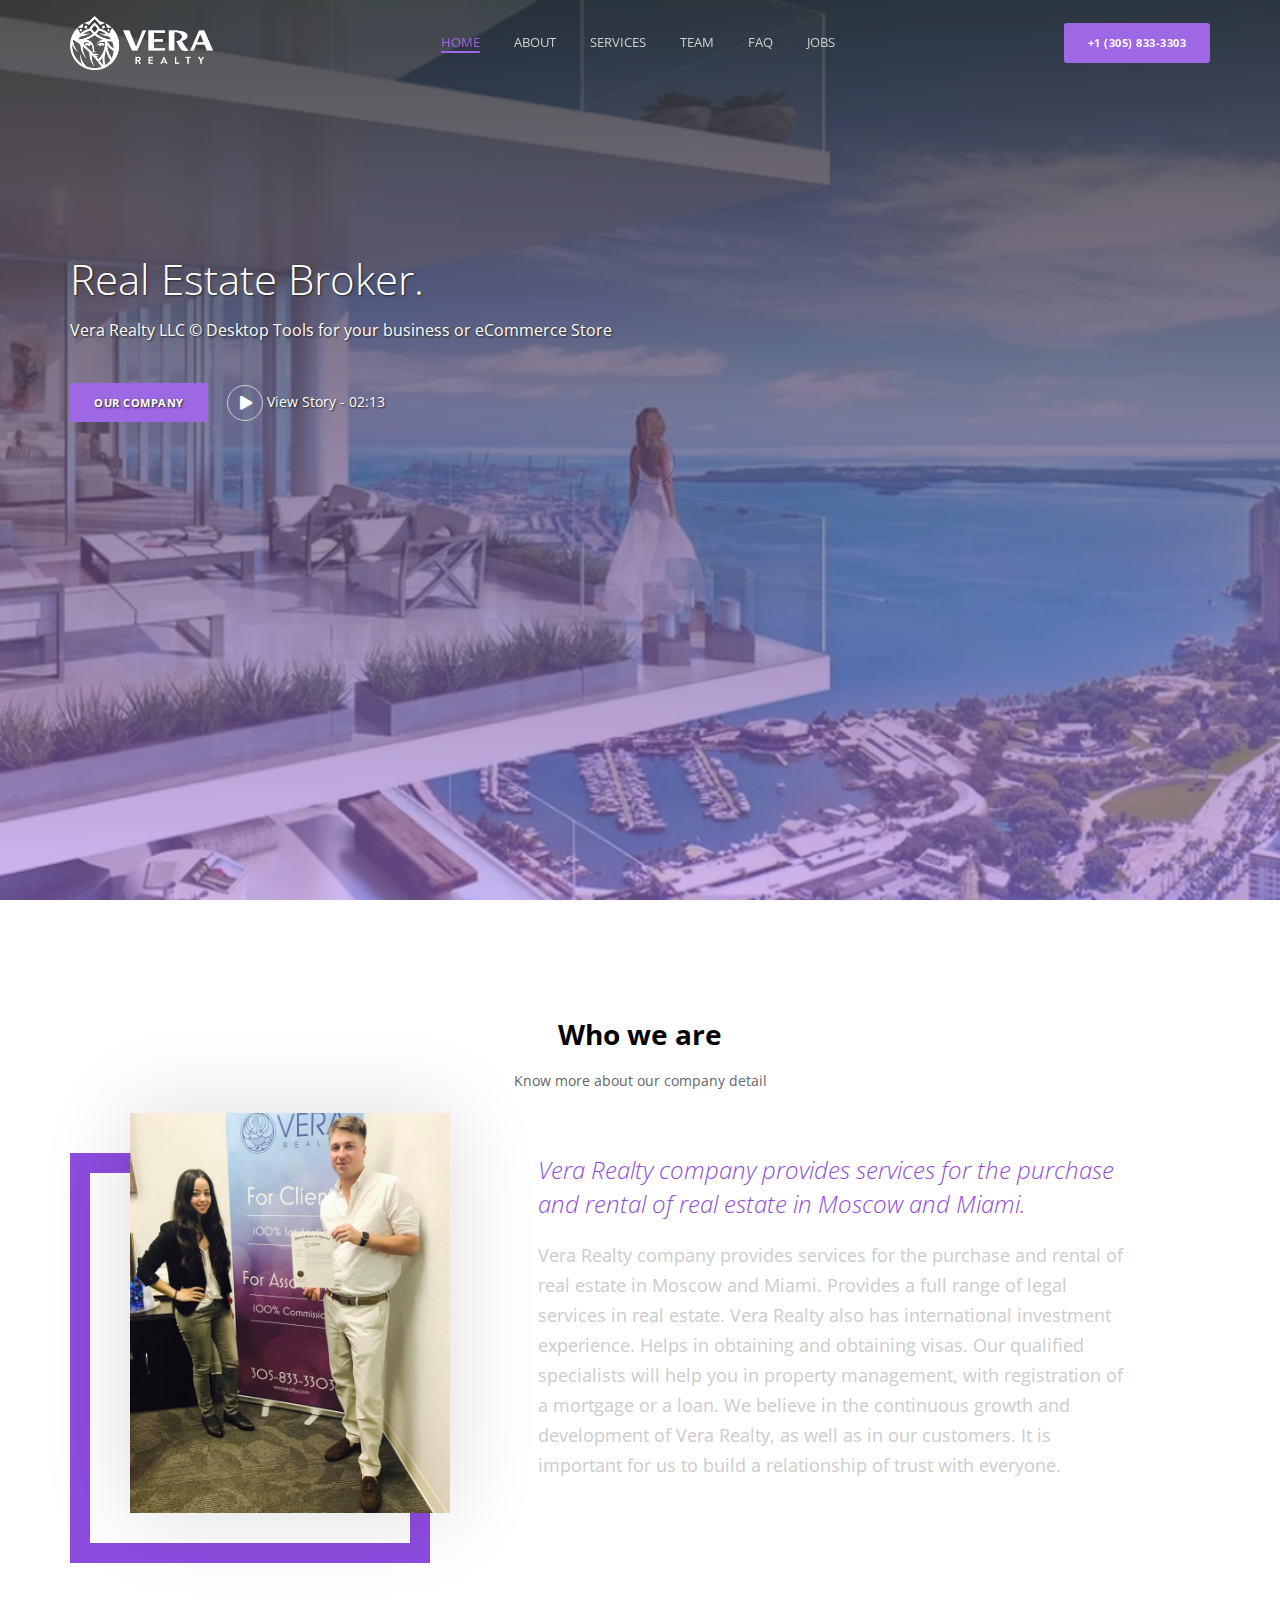
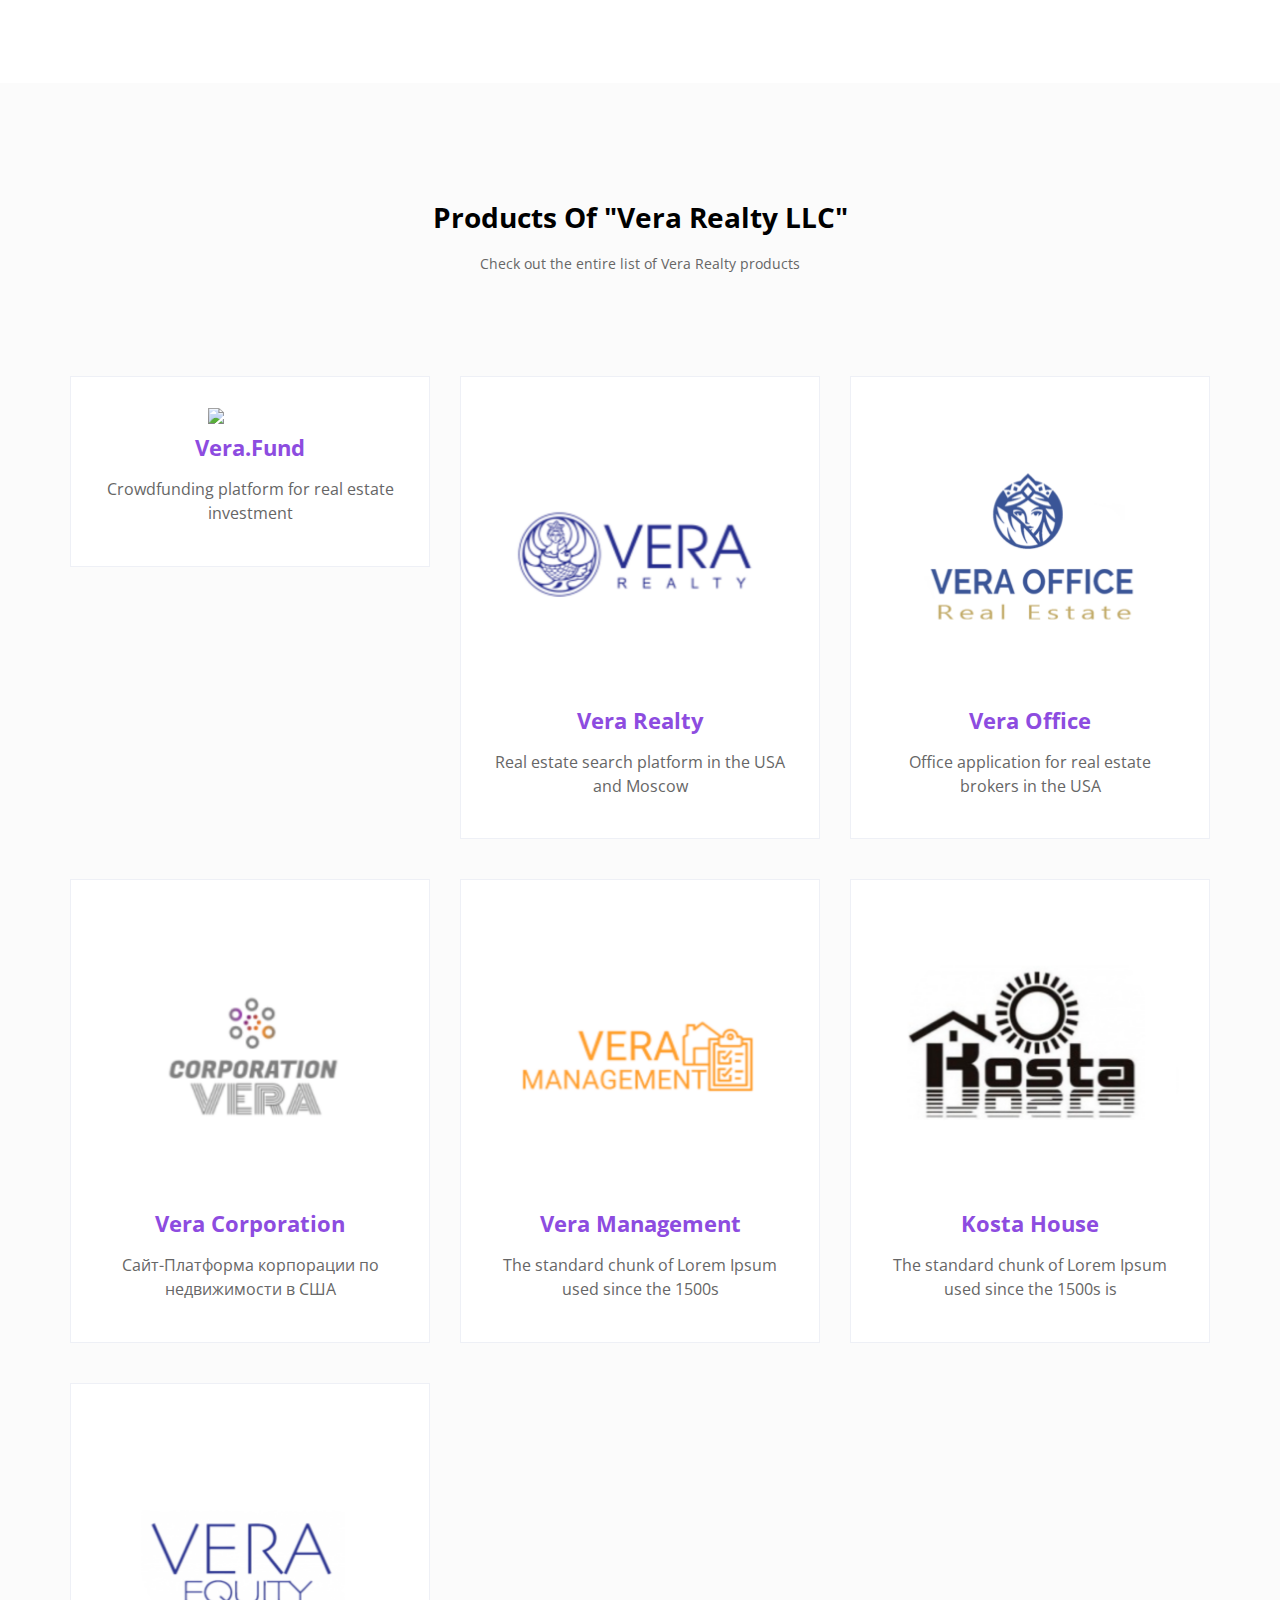
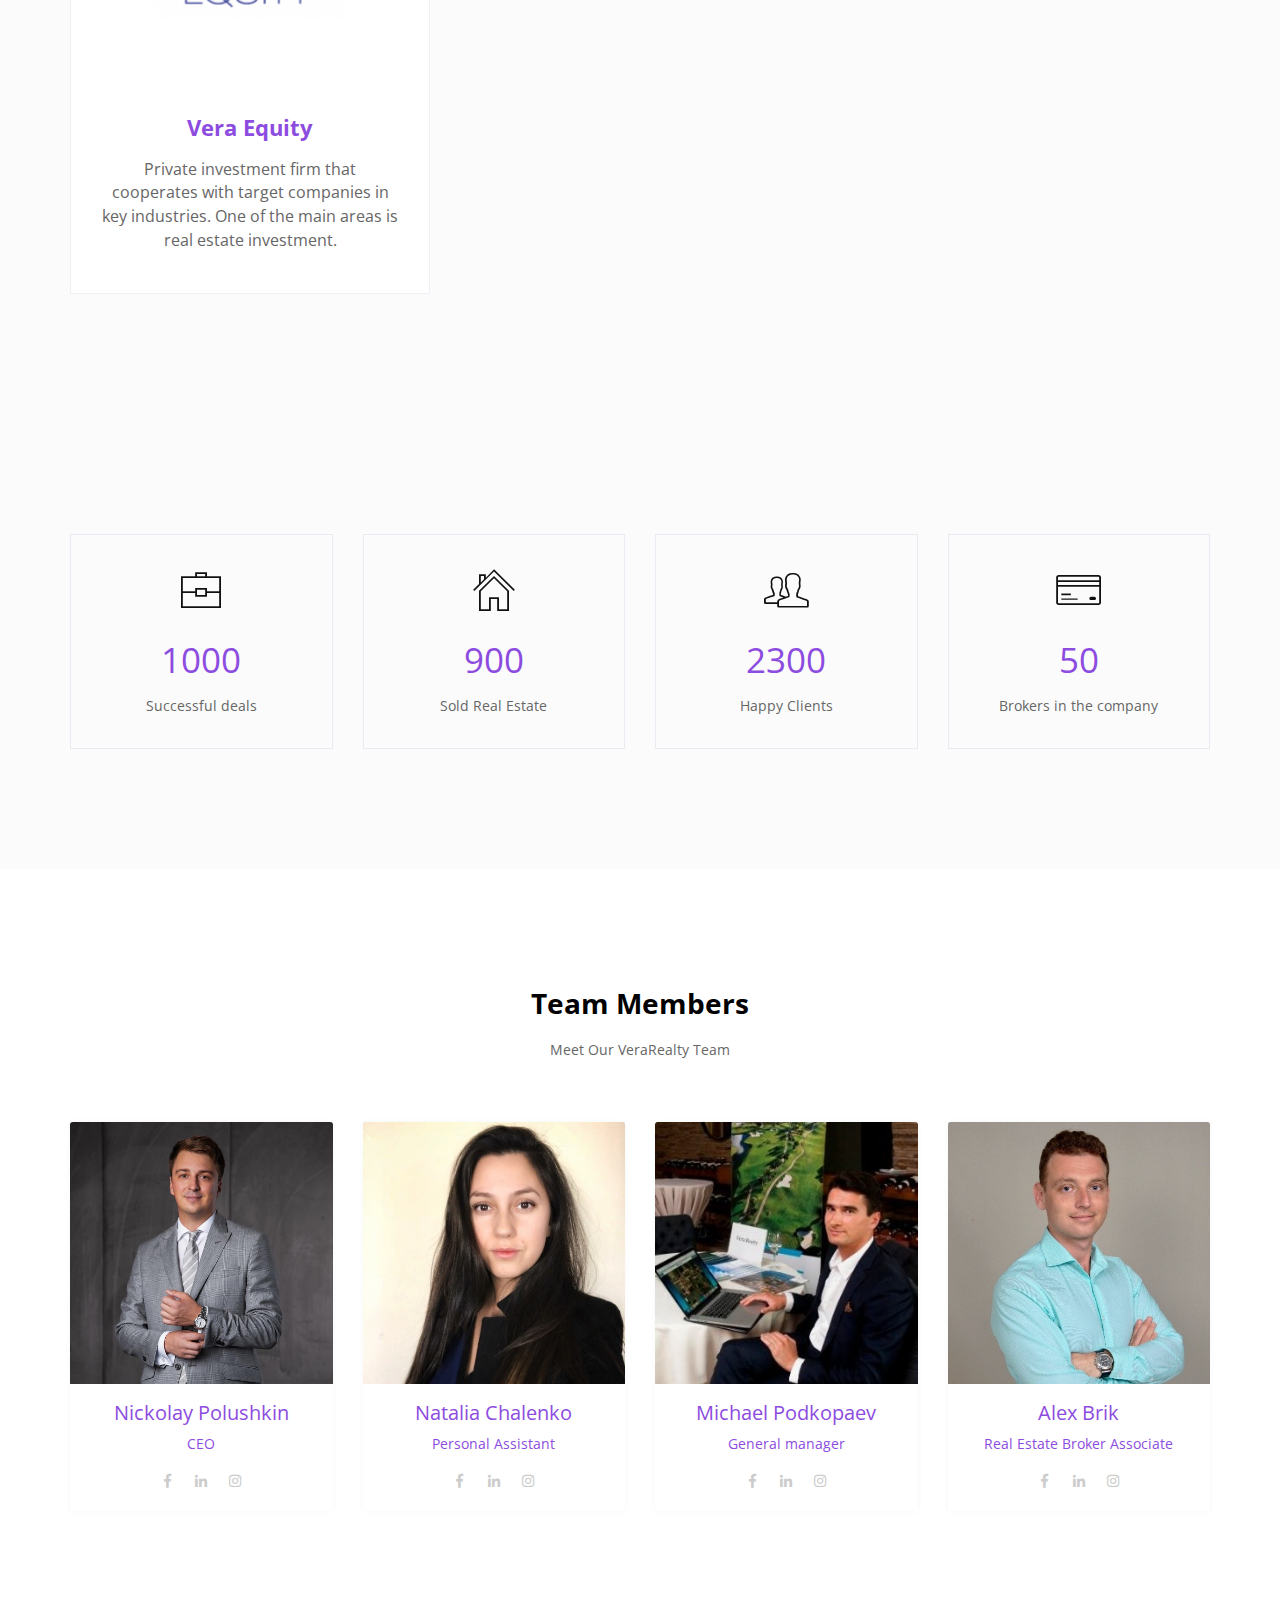
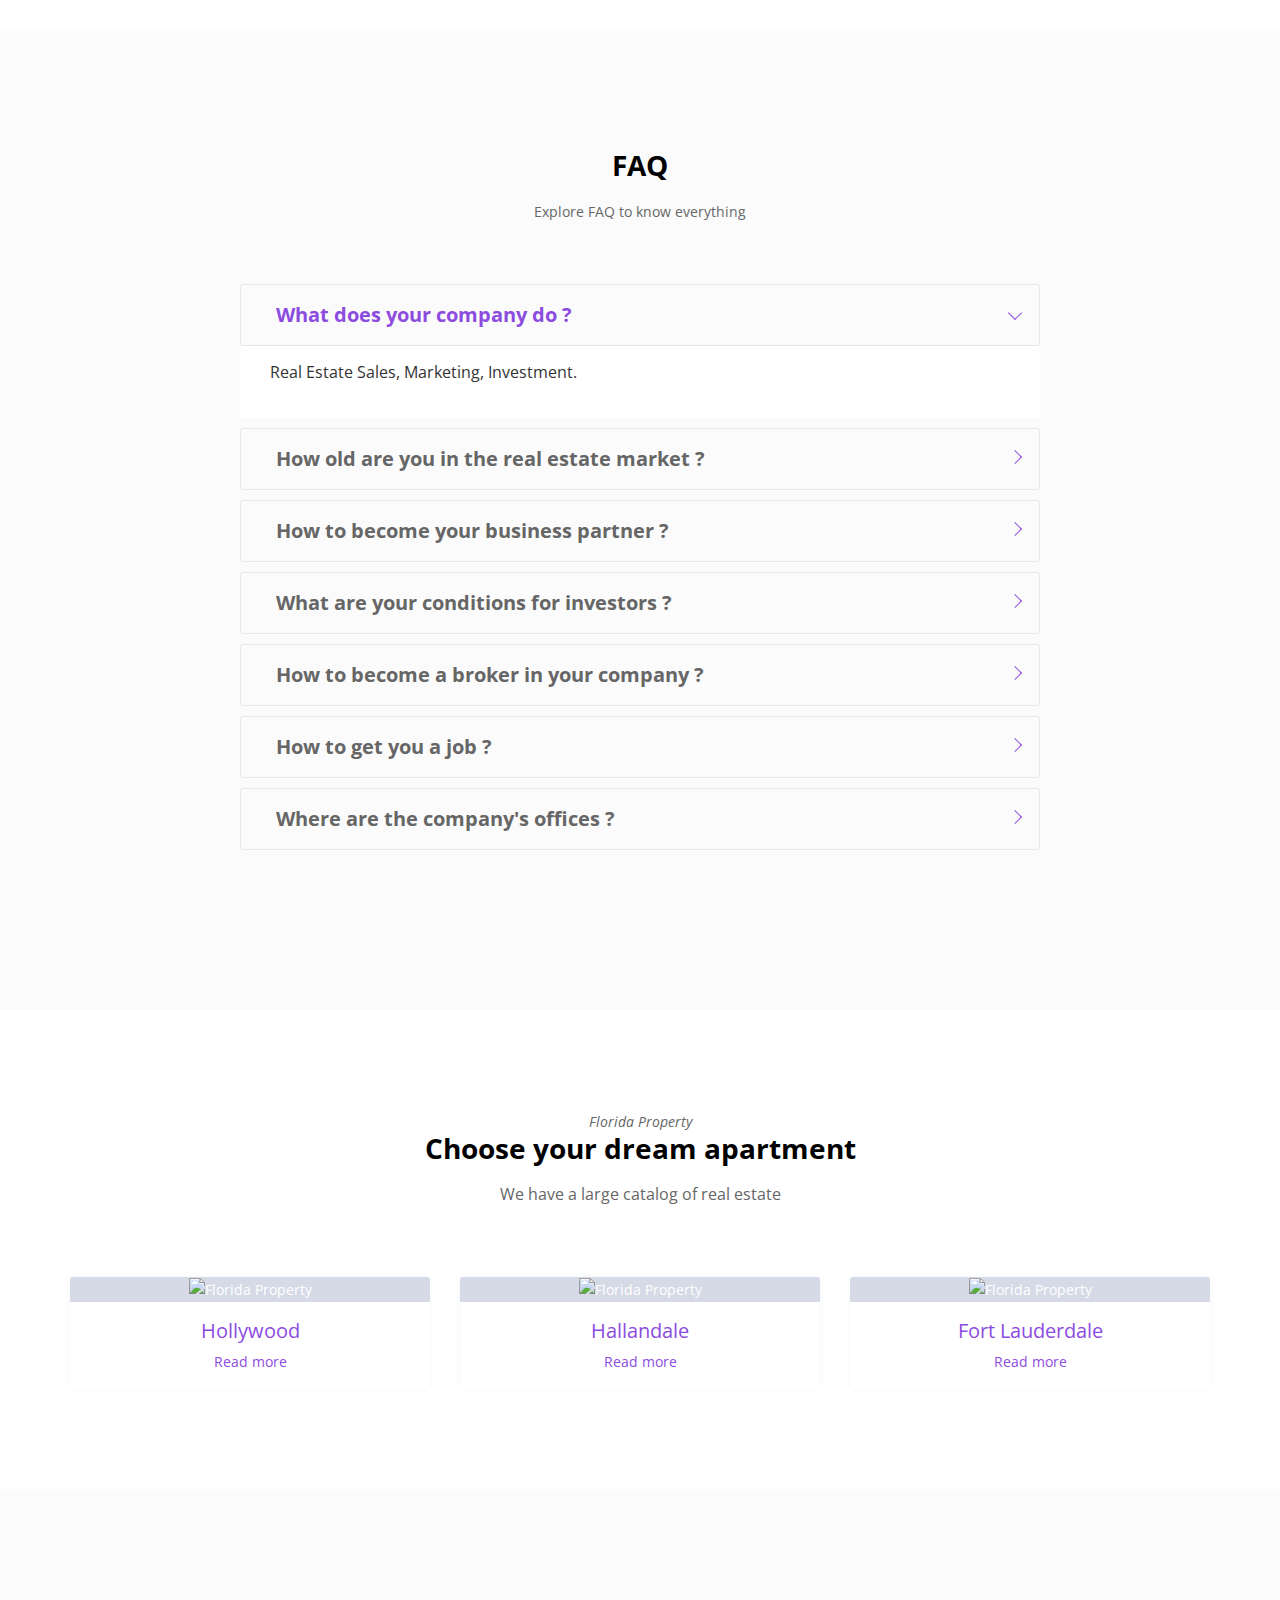
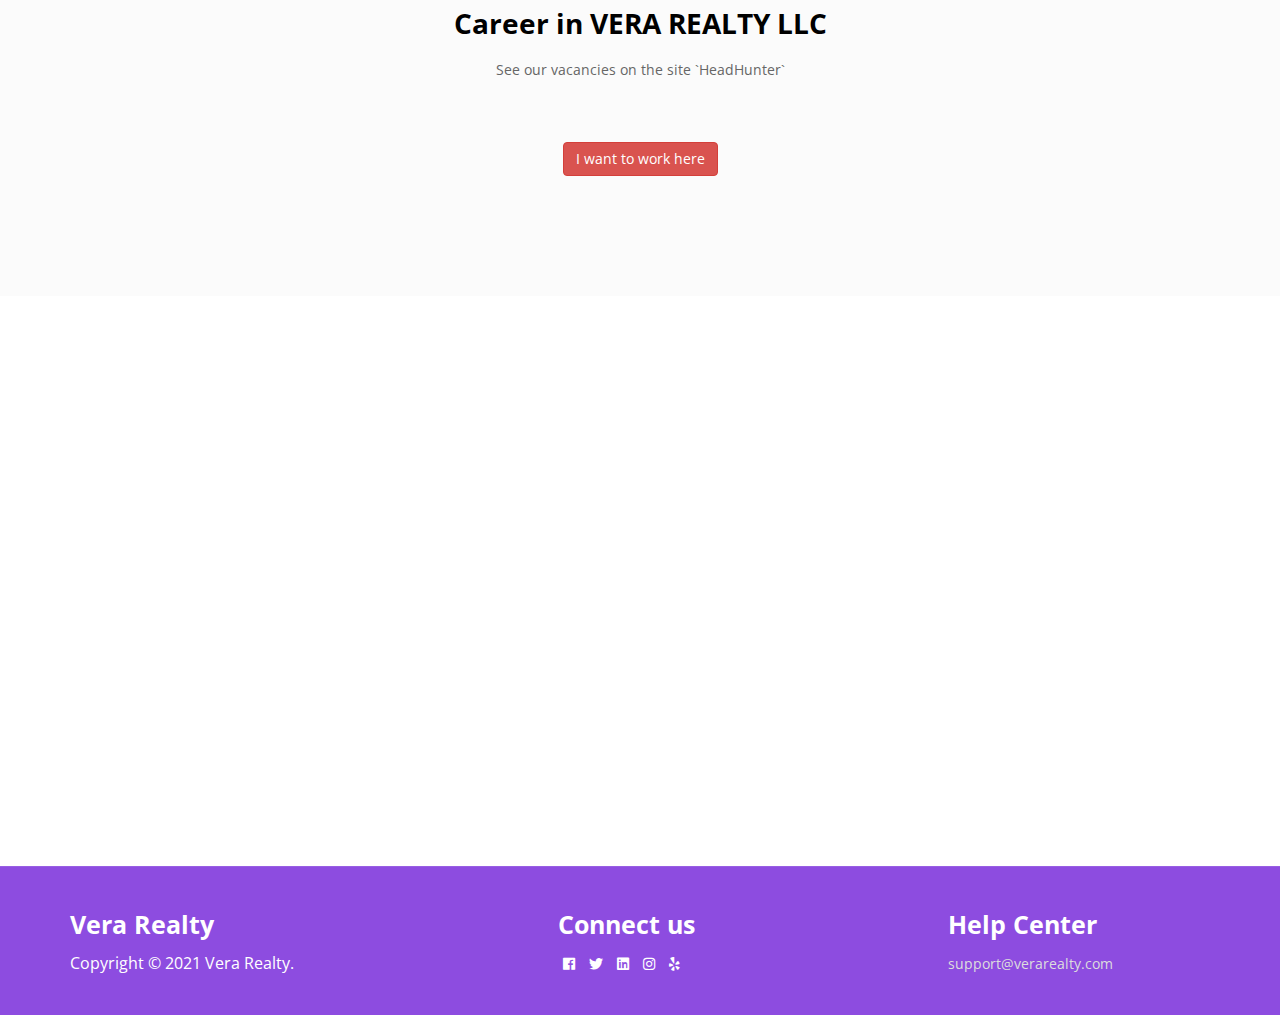
==== commit af018fa7: "Update index.html" ====
--- a/index.html
+++ b/index.html
@@ -123,12 +123,12 @@
                         </div>
                         <div class="col-md-8">
                             <div class="col-sm-offset-1 col-sm-10">
-                                <div class="about-content text-dark">
+                                <div class="about-content">
                                     <div class="about-content-title">Vera Realty company provides services 
                                         for the purchase and rental 
                                     of real estate in Moscow and Miami.</div>
                                     
-                                    <p>Vera Realty company provides services for the purchase and rental 
+                                    <p class="text-dark">Vera Realty company provides services for the purchase and rental 
                                     of real estate in Moscow and Miami. Provides a full range of legal 
                                     services in real estate. Vera Realty also has international investment 
                                     experience. Helps in obtaining and obtaining visas. Our qualified 
@@ -543,7 +543,6 @@
 	<script src="/assets/js/slicknav.min.js"></script>
 	<script src="/assets/js/jqBootstrapValidation.js"></script>
 	<script src="/assets/js/contact.js"></script>
-	<script src="https://maps.googleapis.com/maps/api/js?key=AIzaSyAea4BE0bu_BnCZ2OukqgaCVzVXJYE8sag"></script>
 	<script src="/assets/js/wow.min.js"></script>
 	<script src="/assets/js/scrollUp.min.js"></script>
 	<script src="/assets/js/main.js"></script>
